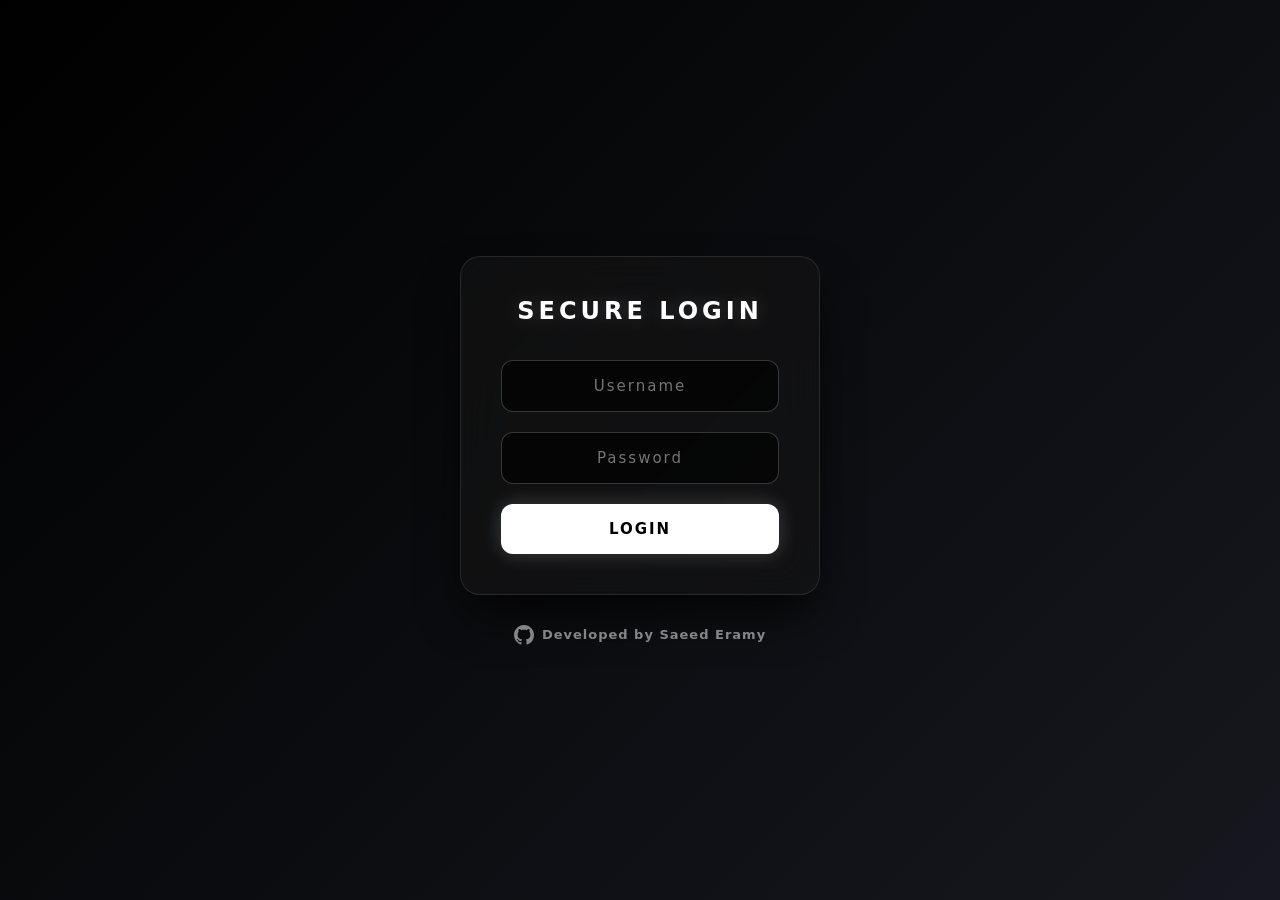
==== templates/index.html @ 8d0165b1 "Update index.html" ====
<!DOCTYPE html>
<html lang="fa" dir="rtl" data-theme="dark">
<head>
    <meta charset="UTF-8">
    <meta name="viewport" content="width=device-width, initial-scale=1.0, viewport-fit=cover">
    <meta name="theme-color" content="#17212b" media="(prefers-color-scheme: dark)">
    <meta name="theme-color" content="#ffffff" media="(prefers-color-scheme: light)">
    <meta name="apple-mobile-web-app-capable" content="yes">
    <meta name="apple-mobile-web-app-status-bar-style" content="black-translucent">
    <meta name="mobile-web-app-capable" content="yes">
    <link rel="manifest" href="/static/manifest.json">
    <link rel="apple-touch-icon" href="/static/icon-192.png">
    <title>Black Chat</title>
    <style>
        :root {
            /* Telegram-inspired dark + glassmorphism */
            --bg-base: #0e1621;
            --bg-panel: rgba(23, 33, 43, 0.72);
            --bg-panel-solid: #17212b;
            --bg-input: rgba(36, 47, 61, 0.65);
            --bg-hover: rgba(255, 255, 255, 0.04);
            --border: rgba(255, 255, 255, 0.08);
            --glass-shadow: 0 8px 32px 0 rgba(0, 0, 0, 0.45);

            --c-blue: #3390ec;
            --c-blue-hover: #4ea4f0;
            --c-blue-glow: rgba(51, 144, 236, 0.35);
            --c-red: #e53935;
            --c-red-glow: rgba(229, 57, 53, 0.4);
            --c-green: #4fae4e;
            --c-orange: #f59f00;
            --c-white: #ffffff;
            --c-text: #f5f5f5;
            --c-gray: #708499;
            --c-gray-strong: #aab8c5;

            --bubble-me: #3390ec;
            --bubble-me-text: #ffffff;
            --bubble-other: rgba(33, 47, 61, 0.92);
            --bubble-other-text: #ffffff;
        }

        [data-theme="light"] {
            --bg-base: #f4f4f5;
            --bg-panel: rgba(255, 255, 255, 0.85);
            --bg-panel-solid: #ffffff;
            --bg-input: rgba(0, 0, 0, 0.04);
            --bg-hover: rgba(0, 0, 0, 0.04);
            --border: rgba(0, 0, 0, 0.08);
            --glass-shadow: 0 8px 32px 0 rgba(0, 0, 0, 0.06);

            --c-white: #0f172a;
            --c-text: #0f172a;
            --c-gray: #707991;
            --c-gray-strong: #4a5567;

            --bubble-me: #effdde;
            --bubble-me-text: #0f172a;
            --bubble-other: #ffffff;
            --bubble-other-text: #0f172a;
        }

        * { box-sizing: border-box; margin: 0; padding: 0; font-family: system-ui, -apple-system, sans-serif; outline: none; -webkit-tap-highlight-color: transparent;}
        body { display: flex; height: 100dvh; background: var(--bg-base); color: var(--c-white); overflow: hidden; transition: background 0.3s ease, color 0.3s ease; }

        @keyframes scaleIn { from { transform: scale(0.9); opacity: 0; } to { transform: scale(1); opacity: 1; } }
        @keyframes fadeIn { from { opacity: 0; transform: translateY(10px); } to { opacity: 1; transform: translateY(0); } }

        .glass-box { background: var(--bg-panel); backdrop-filter: blur(16px); -webkit-backdrop-filter: blur(16px); border: 1px solid var(--border); box-shadow: var(--glass-shadow); }

        /* --- Luxury Login Screen --- */
        #login-wrapper { 
            position: fixed; top: 0; left: 0; width: 100%; height: 100%; 
            display: flex; justify-content: center; align-items: center; flex-direction: column; z-index: 9999;
            background: linear-gradient(-45deg, #000000, #111318, #1e2029, #000000);
            background-size: 400% 400%;
            animation: gradientBG 15s ease infinite;
            font-family: -apple-system, BlinkMacSystemFont, "Segoe UI", Roboto, Helvetica, Arial, sans-serif !important;
            direction: ltr !important;
        }
        @keyframes gradientBG { 0% {background-position: 0% 50%;} 50% {background-position: 100% 50%;} 100% {background-position: 0% 50%;} }
        
        .login-glass-box { 
            padding: 40px; width: 90%; max-width: 360px; text-align: center; 
            background: rgba(20, 20, 20, 0.6); backdrop-filter: blur(20px); -webkit-backdrop-filter: blur(20px);
            border: 1px solid rgba(255,255,255,0.1); box-shadow: 0 25px 50px -12px rgba(0, 0, 0, 0.9);
            border-radius: 20px; position: relative; overflow: hidden;
        }
        .login-glass-box h2 { color: #fff; font-weight: 800; font-size: 24px; letter-spacing: 4px; margin-bottom: 35px; text-shadow: 0 0 20px rgba(255,255,255,0.2); }
        .login-glass-box input { 
            width: 100%; padding: 16px; margin: 0 0 20px 0; 
            background: rgba(0,0,0,0.6); border: 1px solid rgba(255,255,255,0.2); 
            color: white; border-radius: 12px; font-size: 15px; text-align: center; letter-spacing: 2px; transition: 0.3s;
        }
        .login-glass-box input:focus { border-color: #fff; box-shadow: 0 0 20px rgba(255,255,255,0.2); background: rgba(0,0,0,0.8); }
        .login-glass-box button { 
            width: 100%; padding: 16px; background: #ffffff; color: #000000; 
            border: none; border-radius: 12px; cursor: pointer; font-weight: 800; font-size: 15px; letter-spacing: 2px;
            box-shadow: 0 0 20px rgba(255,255,255,0.2); transition: 0.3s; text-transform: uppercase;
        }
        .login-glass-box button:hover { transform: translateY(-2px); box-shadow: 0 0 30px rgba(255, 255, 255, 0.4); background: #e5e5e5; }
        
        .dev-link { 
            margin-top: 30px; color: rgba(255,255,255,0.5); font-size: 13px; font-weight: 600; 
            letter-spacing: 1px; text-decoration: none; display: flex; align-items: center; 
            gap: 8px; transition: 0.3s; z-index: 10;
        }
        .dev-link:hover { color: #fff; text-shadow: 0 0 10px rgba(255,255,255,0.5); transform: translateY(-1px);}

        /* --- App Layout --- */
        #app { display: none; width: 100%; height: 100%; }

        .sidebar { width: 340px; background: var(--bg-panel); border-left: 1px solid var(--border); display: flex; flex-direction: column; z-index: 100; transition: transform 0.3s; flex-shrink: 0; backdrop-filter: blur(10px); }
        .sidebar-header { display: flex; align-items: center; padding: 15px 12px; gap: 8px; height: 70px; border-bottom: 1px solid var(--border); flex-shrink: 0; justify-content: space-between;}
        
        .icon-btn { width: 40px; height: 40px; border-radius: 10px; background: transparent; border: 1px solid transparent; color: var(--c-gray); cursor: pointer; display: flex; justify-content: center; align-items: center; font-size: 18px; transition: 0.3s; flex-shrink: 0;}
        .icon-btn:hover { background: var(--bg-input); color: var(--c-white); border-color: var(--border); }
        
        .search-box { flex: 1; background: var(--bg-input); border-radius: 10px; display: flex; align-items: center; padding: 0 10px; height: 40px; border: 1px solid var(--border); transition: 0.3s; min-width: 80px;}
        .search-box:focus-within { border-color: var(--c-blue); box-shadow: 0 0 15px var(--c-blue-glow); }
        .search-box input { flex: 1; background: transparent; border: none; color: var(--c-white); font-size: 14px; padding: 0 5px; min-width: 0;}

        .new-chat-btn { background: var(--c-blue); color: white; border: none; border-radius: 10px; width: 40px; height: 40px; display: flex; justify-content: center; align-items: center; cursor: pointer; flex-shrink: 0; font-size: 22px; transition: 0.2s;}
        .new-chat-btn:hover { background: var(--c-blue-hover); transform: scale(1.05); box-shadow: 0 4px 15px var(--c-blue-glow);}

        .chat-list { flex: 1; overflow-y: auto; padding: 10px; }
        .chat-item { display: flex; align-items: center; padding: 12px 15px; cursor: pointer; gap: 15px; border-radius: 12px; margin-bottom: 5px; position: relative; border: 1px solid transparent; transition: 0.2s;}
        .chat-item:hover { background: var(--bg-input); border-color: var(--border); transform: translateX(-4px); }
        .chat-item.active { background: rgba(59, 130, 246, 0.1); border-color: var(--c-blue); border-right: 3px solid var(--c-blue); }
        
        .avatar { width: 50px; height: 50px; border-radius: 14px; background: var(--c-blue); color: #fff; display: flex; justify-content: center; align-items: center; font-size: 20px; flex-shrink: 0; overflow: hidden; border: 1px solid var(--border); box-shadow: 0 4px 10px rgba(0,0,0,0.2);}
        .avatar img { width: 100%; height: 100%; object-fit: cover;}
        .chat-info { flex: 1; min-width: 0; display: flex; flex-direction: column; justify-content: center;}
        .chat-name { font-weight: 600; font-size: 15px; white-space: nowrap; overflow: hidden; text-overflow: ellipsis; color: var(--c-white); }
        .chat-preview { font-size: 13px; color: var(--c-gray); margin-top: 4px; white-space: nowrap; overflow: hidden; text-overflow: ellipsis; }
        .unread-badge { background: var(--c-red); color: white; font-size: 12px; font-weight: bold; padding: 2px 8px; border-radius: 12px; display: none; margin-right: auto; box-shadow: 0 0 10px var(--c-red-glow);}

        /* --- Chat Area & Telegram Pattern --- */
        .chat-area { 
            flex: 1; display: flex; flex-direction: column; min-width: 0; min-height: 0; position: relative; 
            background-color: var(--bg-base);
            background-image: url("data:image/svg+xml,%3Csvg xmlns='http://www.w3.org/2000/svg' width='100' height='100' viewBox='0 0 100 100'%3E%3Cpath fill='%23ffffff' fill-opacity='0.05' d='M11 18c3.866 0 7-3.134 7-7s-3.134-7-7-7-7 3.134-7 7 3.134 7 7 7zm48 25c3.866 0 7-3.134 7-7s-3.134-7-7-7-7 3.134-7 7 3.134 7 7 7zm-43-7c1.657 0 3-1.343 3-3s-1.343-3-3-3-3 1.343-3 3 1.343 3 3 3zm63 31c1.657 0 3-1.343 3-3s-1.343-3-3-3-3 1.343-3 3 1.343 3 3 3zM34 90c1.657 0 3-1.343 3-3s-1.343-3-3-3-3 1.343-3 3 1.343 3 3 3zm56-76c1.657 0 3-1.343 3-3s-1.343-3-3-3-3 1.343-3 3 1.343 3 3 3zM12 86c2.21 0 4-1.79 4-4s-1.79-4-4-4-4 1.79-4 4 1.79 4 4 4zm28-65c2.21 0 4-1.79 4-4s-1.79-4-4-4-4 1.79-4 4 1.79 4 4 4zm23-11c2.76 0 5-2.24 5-5s-2.24-5-5-5-5 2.24-5 5 2.24 5 5 5zm-6 60c2.21 0 4-1.79 4-4s-1.79-4-4-4-4 1.79-4 4 1.79 4 4 4zm29 22c2.76 0 5-2.24 5-5s-2.24-5-5-5-5 2.24-5 5 2.24 5 5 5zM32 63c2.76 0 5-2.24 5-5s-2.24-5-5-5-5 2.24-5 5 2.24 5 5 5zm57-13c2.76 0 5-2.24 5-5s-2.24-5-5-5-5 2.24-5 5 2.24 5 5 5zm-9-21c1.105 0 2-.895 2-2s-.895-2-2-2-2 .895-2 2 .895 2 2 2zM60 91c1.105 0 2-.895 2-2s-.895-2-2-2-2 .895-2 2 .895 2 2 2zM35 41c1.105 0 2-.895 2-2s-.895-2-2-2-2 .895-2 2 .895 2 2 2zM12 60c1.105 0 2-.895 2-2s-.895-2-2-2-2 .895-2 2 .895 2 2 2z'/%3E%3C/svg%3E");
            background-size: 300px;
        }
        [data-theme="light"] .chat-area { background-image: url("data:image/svg+xml,%3Csvg xmlns='http://www.w3.org/2000/svg' width='100' height='100' viewBox='0 0 100 100'%3E%3Cpath fill='%23000000' fill-opacity='0.04' d='M11 18c3.866 0 7-3.134 7-7s-3.134-7-7-7-7 3.134-7 7 3.134 7 7 7zm48 25c3.866 0 7-3.134 7-7s-3.134-7-7-7-7 3.134-7 7 3.134 7 7 7z'/%3E%3C/svg%3E"); }
        
        .chat-header { height: 70px; display: flex; align-items: center; padding: 0 20px; gap: 15px; border-bottom: 1px solid var(--border); z-index: 10; flex-shrink: 0; cursor: pointer; transition: 0.3s; background: rgba(30, 32, 41, 0.85); backdrop-filter: blur(15px);}
        [data-theme="light"] .chat-header { background: rgba(255,255,255,0.9); }
        .back-btn { display: none; font-weight: bold;}
        [dir="rtl"] .back-btn { transform: scaleX(-1); }

        .messages { flex: 1; padding: 20px 5%; overflow-y: auto; display: flex; flex-direction: column; gap: 12px; scroll-behavior: smooth; min-height: 0;}
        
        .date-header { text-align: center; margin: 15px 0; animation: fadeIn 0.4s ease;}
        .date-header span { background: rgba(0,0,0,0.4); padding: 6px 16px; border-radius: 20px; font-size: 12px; font-weight: 600; color: #fff; backdrop-filter: blur(10px); border: 1px solid rgba(255,255,255,0.1);}

        .msg-row { display: flex; width: 100%; position: relative; align-items: flex-end; animation: fadeIn 0.3s ease;}
        .msg-row.out { justify-content: flex-start; } 
        .msg-row.in { justify-content: flex-end; }
        
        .bubble { max-width: 80%; padding: 10px 14px; border-radius: 18px; font-size: 15px; line-height: 1.5; position: relative; word-break: break-word; display: flex; flex-direction: column; box-shadow: 0 4px 15px rgba(0,0,0,0.1); border: 1px solid var(--border); cursor: pointer; user-select: none; transition: transform 0.2s ease;}
        .bubble:active { transform: scale(0.98); }
        .msg-row.out .bubble { background: var(--bubble-me); color: #fff; border-bottom-right-radius: 4px; border-color: var(--c-blue); }
        .msg-row.in .bubble { background: var(--bubble-other); color: var(--c-white); border-bottom-left-radius: 4px; backdrop-filter: blur(10px);}
        .bubble.selected-msg { border: 2px solid var(--c-orange); background: rgba(250,140,22,0.2) !important; }
        .bubble.video-msg-bubble { background: transparent !important; border: none !important; box-shadow: none !important; padding: 0 !important; }
        
        .highlight-msg { animation: highlight-blink 2s ease; }
        @keyframes highlight-blink { 0%, 100% { transform: scale(1); box-shadow: none; } 50% { transform: scale(1.02); box-shadow: 0 0 30px var(--c-orange); } }

        .sender-name { font-size: 12px; color: var(--c-orange); font-weight: bold; margin-bottom: 4px; display: block; }
        .msg-row.out .sender-name { display: none; }
        
        .msg-time { font-size: 11px; opacity: 0.7; margin-top: 6px; text-align: right; font-weight: 500;}
        [dir="rtl"] .msg-time { text-align: left; }
        .edited-tag { font-size: 11px; opacity: 0.6; margin-right: 6px; font-style: italic;}

        .reply-preview { background: rgba(0,0,0,0.2); border-right: 3px solid var(--c-white); padding: 8px 12px; border-radius: 10px; margin-bottom: 8px; font-size: 13px; cursor: pointer; transition: 0.2s;}
        .reply-preview:hover { background: rgba(0,0,0,0.3); }
        [dir="rtl"] .reply-preview { border-left: none; }

        .reactions-bar { display: flex; gap: 6px; margin-top: 6px; flex-wrap: wrap;}
        .react-badge { background: rgba(255,255,255,0.1); border-radius: 14px; padding: 4px 10px; font-size: 13px; cursor: pointer; border: 1px solid var(--border); transition: 0.2s;}
        .react-badge:hover { transform: scale(1.1); }
        .react-badge.mine { background: rgba(59,130,246,0.3); border-color: var(--c-blue); }

        .bubble img { max-width: 100%; border-radius: 14px; margin-top: 5px; border: 1px solid rgba(255,255,255,0.1); }
        .file-link { display: flex; align-items: center; gap: 12px; background: rgba(0,0,0,0.2); padding: 12px; border-radius: 14px; color: var(--c-white); text-decoration: none; margin-top:5px; border: 1px solid var(--border); transition: 0.3s;}
        .file-link:hover { background: var(--bg-input); transform: translateY(-2px);}
        .file-icon { width: 46px; height: 46px; border-radius: 12px; background: var(--c-blue); display: flex; justify-content: center; align-items: center; color: white; flex-shrink: 0;}

        /* Video Previews & Circular Video Message */
        .video-msg { width: 240px; height: 240px; border-radius: 50%; object-fit: cover; border: 3px solid var(--c-blue); box-shadow: 0 4px 15px rgba(0,0,0,0.3); cursor: pointer; -webkit-mask-image: -webkit-radial-gradient(circle, white 100%, black 100%);}
        .video-msg::-webkit-media-controls { display:none !important; }
        
        #videoPreview { display: none; position: absolute; bottom: 90px; right: 20px; width: 200px; height: 200px; border-radius: 50%; object-fit: cover; border: 4px solid var(--c-red); box-shadow: 0 10px 30px rgba(0,0,0,0.8); z-index: 100; transform: scaleX(-1); background: #000; animation: scaleIn 0.3s ease;}
        [dir="rtl"] #videoPreview { right: auto; left: 20px; }

        /* ===== Phase 4 extras: collage / date dividers / better bubbles ===== */
        /* Date divider in messages */
        .date-divider {
            display: flex;
            justify-content: center;
            margin: 18px 0 10px 0;
            position: sticky;
            top: 8px;
            z-index: 4;
            pointer-events: none;
        }
        .date-divider span {
            background: rgba(0,0,0,0.55);
            color: white;
            font-size: 12px;
            font-weight: 600;
            padding: 5px 14px;
            border-radius: 14px;
            backdrop-filter: blur(8px);
            box-shadow: 0 2px 8px rgba(0,0,0,0.2);
        }
        [data-theme="light"] .date-divider span { background: rgba(0,0,0,0.4); }

        /* Image album / collage layouts */
        .album {
            display: grid;
            gap: 3px;
            border-radius: 14px;
            overflow: hidden;
            margin-top: 5px;
            max-width: 320px;
        }
        .album.album-2 { grid-template-columns: 1fr 1fr; }
        .album.album-3 { grid-template-columns: 1fr 1fr; grid-template-rows: 1fr 1fr; }
        .album.album-3 .album-item:first-child { grid-row: span 2; }
        .album.album-4 { grid-template-columns: 1fr 1fr; grid-template-rows: 1fr 1fr; }
        .album.album-many { grid-template-columns: 1fr 1fr 1fr; }
        .album-item {
            width: 100%;
            aspect-ratio: 1 / 1;
            object-fit: cover;
            cursor: pointer;
            transition: transform 0.15s, opacity 0.15s;
            background: rgba(0,0,0,0.2);
            position: relative;
        }
        .album-item:hover { opacity: 0.92; }
        .album-item.with-overlay {
            position: relative;
        }
        .album-overlay-count {
            position: absolute;
            inset: 0;
            background: rgba(0,0,0,0.55);
            color: white;
            display: flex;
            align-items: center;
            justify-content: center;
            font-size: 28px;
            font-weight: 700;
            cursor: pointer;
        }

        /* Telegram-style bubble tails */
        .msg-row.out .bubble.has-tail::after {
            content: '';
            position: absolute;
            bottom: 0;
            right: -6px;
            width: 12px;
            height: 14px;
            background: var(--bubble-me);
            clip-path: polygon(0 0, 100% 100%, 0 100%);
        }
        .msg-row.in .bubble.has-tail::after {
            content: '';
            position: absolute;
            bottom: 0;
            left: -6px;
            width: 12px;
            height: 14px;
            background: var(--bubble-other);
            clip-path: polygon(100% 0, 100% 100%, 0 100%);
        }
        /* Hide tail when not first bubble in a stack */
        .msg-row.same-sender + .msg-row .bubble { border-bottom-right-radius: 18px; border-bottom-left-radius: 18px; margin-top: 2px !important; }
        .msg-row.same-sender + .msg-row.out .bubble { border-bottom-right-radius: 18px; }
        .msg-row.same-sender + .msg-row.in .bubble { border-bottom-left-radius: 18px; }

        /* Pinned bar tap state */
        #pinnedBar:active { background: var(--bg-input); }

        /* Lightbox for image preview when tapping album */
        #lightbox {
            position: fixed;
            inset: 0;
            background: rgba(0,0,0,0.95);
            z-index: 9998;
            display: none;
            justify-content: center;
            align-items: center;
            cursor: pointer;
        }
        #lightbox img, #lightbox video {
            max-width: 95vw;
            max-height: 95vh;
            object-fit: contain;
            border-radius: 8px;
        }
        #lightbox-close {
            position: fixed;
            top: 20px;
            right: 20px;
            background: rgba(0,0,0,0.5);
            color: white;
            border: none;
            border-radius: 50%;
            width: 44px;
            height: 44px;
            font-size: 22px;
            cursor: pointer;
            z-index: 9999;
        }

        /* --- Context Menu --- */
        .context-menu { 
            position: fixed; background: var(--bg-panel); backdrop-filter: blur(20px); -webkit-backdrop-filter: blur(20px);
            border: 1px solid var(--border); border-radius: 16px; width: 220px; 
            display: none; flex-direction: column; justify-content: flex-start; 
            z-index: 5000; box-shadow: var(--glass-shadow); padding: 8px; gap: 4px;
            animation: scaleIn 0.2s cubic-bezier(0.175, 0.885, 0.32, 1.275);
            height: auto; font-family: -apple-system, BlinkMacSystemFont, sans-serif; direction: ltr;
        }
        [data-theme="light"] .context-menu { background: rgba(255,255,255,0.98); }
        .context-menu button { 
            background: transparent; border: none; color: var(--c-white); 
            padding: 10px 14px; text-align: left; border-radius: 10px; 
            cursor: pointer; font-size: 14px; font-weight: 500; transition: all 0.2s ease; 
            display: flex; align-items: center; gap: 12px; width: 100%; flex: none;
        }
        .context-menu button svg { width: 18px; height: 18px; fill: currentColor; flex-shrink: 0; opacity: 0.8;}
        .context-menu button:hover { background: var(--border); color: var(--c-blue); padding-left: 20px; }
        .context-menu button.danger { color: var(--c-red); }
        .context-menu button.danger:hover { color: var(--c-red); background: rgba(239, 68, 68, 0.15); border-left: 3px solid var(--c-red); padding-left: 20px;}
        
        .emoji-bar { display: flex; justify-content: space-around; padding: 10px 5px; border-bottom: 1px solid var(--border); margin-bottom: 6px;}
        .emoji-bar span { font-size: 24px; cursor: pointer; transition: transform 0.2s cubic-bezier(0.175, 0.885, 0.32, 1.275); }
        .emoji-bar span:hover { transform: scale(1.4); }

        #multiSelectBar { display: none; position: absolute; bottom: 0; left: 0; width: 100%; background: var(--bg-panel); backdrop-filter: blur(10px); z-index: 50; padding: 15px 25px; padding-bottom: max(15px, env(safe-area-inset-bottom)); border-top: 1px solid var(--border); align-items: center; justify-content: space-between; animation: fadeIn 0.3s ease; font-family: sans-serif; direction: ltr;}
        #multiSelectBar button { background: transparent; color: var(--c-white); border: 1px solid var(--border); padding: 10px 18px; border-radius: 10px; cursor: pointer; transition: all 0.3s ease; font-weight: 600;}
        #multiSelectBar button:hover { background: var(--bg-input); transform: translateY(-2px);}

        /* --- Input Area --- */
        .input-wrapper-container { background: var(--bg-panel); backdrop-filter: blur(16px); padding: 12px 20px; padding-bottom: max(12px, env(safe-area-inset-bottom)); display: flex; flex-direction: column; border-top: 1px solid var(--border); z-index: 10; flex-shrink: 0; width: 100%;}
        
        #replyBar { display: none; background: var(--bg-input); border-left: 3px solid var(--c-blue); border-radius: 10px; padding: 10px 15px; margin-bottom: 12px; position: relative; animation: scaleIn 0.2s ease;}
        [dir="rtl"] #replyBar { border-left: none; border-right: 3px solid var(--c-blue); }
        
        .input-area-row { display: flex; align-items: flex-end; gap: 10px; width: 100%; flex-wrap: nowrap; }
        .input-box { flex: 1; background: var(--bg-input); border-radius: 20px; border: 1px solid var(--border); display: flex; align-items: center; padding: 0 8px; min-height: 50px; min-width: 0; transition: all 0.3s ease;}
        .input-box:focus-within { border-color: var(--c-blue); box-shadow: 0 0 15px var(--c-blue-glow); }
        .input-box input { flex: 1; background: transparent; border: none; color: var(--c-white); font-size: 15px; padding: 12px; min-width: 0;}
        
        .action-btn { width: 46px; height: 46px; border-radius: 12px; background: transparent; border: 1px solid transparent; color: var(--c-gray); font-size: 20px; display: flex; justify-content: center; align-items: center; cursor: pointer; transition: all 0.3s ease; flex-shrink: 0;}
        .action-btn:hover { color: var(--c-white); background: var(--bg-input); border-color: var(--border); transform: translateY(-2px);}
        .action-btn.send { background: var(--c-blue); color: white; box-shadow: 0 4px 15px var(--c-blue-glow);}
        .action-btn.send:hover { background: var(--c-blue-hover); transform: translateY(-2px) scale(1.05); }
        .action-btn.rec { background: var(--c-red); color: white; animation: pulse 1s infinite; box-shadow: 0 0 15px var(--c-red-glow);}
        
        .rec-controls { display: none; align-items: center; flex: 1; justify-content: space-between; padding: 0 15px;}
        .rec-timer { color: var(--c-red); font-weight: bold; font-family: monospace; font-size: 16px; text-shadow: 0 0 10px var(--c-red-glow);}

        /* Call Modal Fixes */
        #callModal { position: fixed; top:0; left:0; width:100%; height:100%; background: rgba(0,0,0,0.85); z-index: 9999; display: none; justify-content: center; align-items: center; backdrop-filter: blur(15px); }
        #callAvatar { width: 100px; height: 100px; border-radius: 50%; background: var(--c-blue); display: flex; justify-content: center; align-items: center; font-size: 40px; color: white; animation: pulseCall 1.5s infinite; box-shadow: 0 0 20px var(--c-blue-glow); }
        .call-btns { display: flex; gap: 25px; width: 100%; justify-content: center; margin-top: 10px; }
        .call-btn { width: 65px; height: 65px; border-radius: 50%; border: none; font-size: 28px; cursor: pointer; display: flex; justify-content: center; align-items: center; color: white; transition: all 0.3s cubic-bezier(0.175, 0.885, 0.32, 1.275); }
        .call-btn:hover { transform: scale(1.15); }
        .btn-ans { background: #10b981; box-shadow: 0 0 25px rgba(16, 185, 129, 0.5);}
        .btn-rej { background: var(--c-red); box-shadow: 0 0 25px var(--c-red-glow);}

        @keyframes pulse { 0% { transform: scale(1); } 50% { transform: scale(1.05); } 100% { transform: scale(1); } }
        @keyframes pulseCall { 0% { box-shadow: 0 0 0 0 rgba(59,130,246,0.7); } 70% { box-shadow: 0 0 0 20px rgba(59,130,246,0); } 100% { box-shadow: 0 0 0 0 rgba(59,130,246,0); } }

        /* Modals & Profile */
        .modal-overlay { position: fixed; top:0; left:0; width:100%; height:100%; background: rgba(0,0,0,0.8); z-index: 2000; display: none; justify-content: center; align-items: center; backdrop-filter: blur(10px); -webkit-backdrop-filter: blur(10px); overflow-y: auto;}
        .modal-box { padding: 30px; border-radius: 20px; width: 90%; max-width: 420px; display: flex; flex-direction: column; gap: 18px; animation: scaleIn 0.3s cubic-bezier(0.175, 0.885, 0.32, 1.275); max-height: 90vh; overflow-y: auto; -webkit-overflow-scrolling: touch;}
        .modal-box input, .modal-box select { width: 100%; padding: 16px; background: var(--bg-input); border: 1px solid var(--border); color: var(--c-white); border-radius: 12px; font-size: 15px; transition: 0.3s;}
        .modal-box input:focus { border-color: var(--c-blue); }
        
        .profile-tabs { display: flex; border-bottom: 1px solid var(--border); margin-bottom: 10px; }
        .tab-btn { flex: 1; background: none; border: none; color: var(--c-gray); padding: 12px; cursor: pointer; font-weight: bold; border-bottom: 3px solid transparent; transition: 0.3s;}
        .tab-btn:hover { color: var(--c-white); background: rgba(255,255,255,0.05);}
        .tab-btn.active { color: var(--c-blue); border-bottom-color: var(--c-blue); }
        .tab-content { max-height: 350px; overflow-y: auto; display: none; gap: 12px; flex-wrap: wrap; align-content: flex-start;}
        .tab-content.active { display: flex; animation: fadeIn 0.3s ease;}
        
        .contact-list-box { max-height: 220px; overflow-y: auto; background: var(--bg-input); border-radius: 12px; border: 1px solid var(--border); padding: 10px;}
        .contact-check { display: flex; align-items: center; gap: 15px; padding: 12px; border-radius: 10px; cursor: pointer; color: var(--c-white); transition: all 0.2s ease;}
        .contact-check:hover { background: rgba(255,255,255,0.1); transform: translateX(-4px);}
        [dir="ltr"] .contact-check:hover { transform: translateX(4px); }
        .contact-check input { width: 20px; height: 20px; cursor: pointer; accent-color: var(--c-blue);}

        .modal-actions { display: flex; gap: 12px; margin-top: 15px; }
        .modal-actions button { flex: 1; padding: 16px; border-radius: 12px; border: none; font-weight: bold; cursor: pointer; transition: all 0.3s ease;}
        .btn-cancel { background: var(--bg-input); color: var(--c-white); border: 1px solid var(--border);}
        .btn-cancel:hover { background: rgba(255,255,255,0.1); }
        .btn-confirm { background: var(--c-blue); color: #fff; box-shadow: 0 4px 15px var(--c-blue-glow);}
        .btn-confirm:hover { background: var(--c-blue-hover); transform: translateY(-2px);}

        /* ============== PHASE 2: textarea + iOS fixes + reply bar polish ============== */
        textarea#msgInput {
            flex: 1;
            background: transparent;
            border: none;
            color: var(--c-text);
            font-size: 16px; /* min 16px on iOS prevents zoom on focus */
            padding: 12px 8px;
            min-width: 0;
            resize: none;
            overflow-y: auto;
            max-height: 140px;     /* ~6 lines before scroll */
            line-height: 1.4;
            font-family: inherit;
            outline: none;
        }
        textarea#msgInput::-webkit-scrollbar { width: 4px; }
        textarea#msgInput::-webkit-scrollbar-thumb { background: var(--border); border-radius: 4px; }

        .input-box { align-items: flex-end; }      /* keep send button bottom-aligned when textarea grows */
        .input-area-row { align-items: flex-end; }

        /* CRITICAL FIX for the chat-shift bug:
           When the textarea grows, .messages shrinks but its scroll content (anchored bottom)
           used to jump. The fix is overflow-anchor + a wrapper that always pins to bottom. */
        .messages { overflow-anchor: none; }   /* Disable browser's anchor algorithm */
        .messages > .msg-row:last-child { overflow-anchor: auto; }  /* Pin only to last message */

        .reply-close-btn {
            position: absolute; top: 6px; right: 6px;
            background: transparent; border: none; color: var(--c-gray);
            width: 28px; height: 28px; border-radius: 50%;
            display: flex; align-items: center; justify-content: center;
            cursor: pointer; transition: 0.2s;
        }
        .reply-close-btn:hover { background: var(--bg-input); color: var(--c-white); }
        [dir="rtl"] .reply-close-btn { right: auto; left: 6px; }

        .rec-controls {
            flex: 1; background: var(--bg-input); border-radius: 24px;
            border: 1px solid var(--border); align-items: center;
            justify-content: space-between; padding: 0 8px; min-height: 50px;
        }
        .rec-timer { color: var(--c-red); font-weight: bold; font-family: monospace; font-size: 16px; }

        /* ============== Telegram-style avatar gradients (auto by initial) ============== */
        .avatar-color-1 { background: linear-gradient(135deg, #ff885e, #ff516a); }
        .avatar-color-2 { background: linear-gradient(135deg, #ffcd6a, #ffa85c); }
        .avatar-color-3 { background: linear-gradient(135deg, #82b1ff, #665fff); }
        .avatar-color-4 { background: linear-gradient(135deg, #a0de7e, #54cb68); }
        .avatar-color-5 { background: linear-gradient(135deg, #53edd6, #28c9b7); }
        .avatar-color-6 { background: linear-gradient(135deg, #72d5fd, #2a9ef1); }
        .avatar-color-7 { background: linear-gradient(135deg, #e0a2f3, #d669ed); }

        /* ============== Bubble polish (Telegram-like) ============== */
        .bubble { box-shadow: 0 1px 2px rgba(0,0,0,0.15); }
        .msg-row.in .bubble { color: var(--bubble-other-text); }
        .msg-row.out .bubble { color: var(--bubble-me-text); border-color: transparent; }
        [data-theme="light"] .msg-row.in .bubble { box-shadow: 0 1px 2px rgba(0,0,0,0.05); border-color: rgba(0,0,0,0.04); }
        [data-theme="light"] .msg-row.out .bubble { background: var(--bubble-me); color: #0f172a; }

        /* ============== Sidebar mobile slide ============== */
        .sidebar { transform: translateX(0); will-change: transform; }

        /* ============== Online green dot on avatar ============== */
        .avatar-wrap { position: relative; display: inline-block; flex-shrink: 0; }
        .online-dot {
            position: absolute; bottom: 2px; right: 2px;
            width: 12px; height: 12px; background: var(--c-green);
            border: 2px solid var(--bg-panel-solid); border-radius: 50%;
            box-shadow: 0 0 6px rgba(79,174,78,0.6);
        }

        /* ============== iOS safe-area + dvh fix ============== */
        body { height: 100dvh; min-height: -webkit-fill-available; }

        /* ============== Mobile responsive (rewritten) ============== */
        @media (max-width: 768px) {
            .sidebar { position: absolute; top: 0; right: 0; width: 100%; height: 100%; z-index: 50; transform: translateX(0); }
            .sidebar.hidden { transform: translateX(100%); }
            [dir="ltr"] .sidebar { right: auto; left: 0; }
            [dir="ltr"] .sidebar.hidden { transform: translateX(-100%); }

            .back-btn { display: flex !important; }
            .messages { padding: 12px 10px; gap: 8px; }
            .bubble { max-width: 85%; font-size: 15px; }
            #videoPreview { width: 140px; height: 140px; bottom: 80px; right: 10px; }
            [dir="rtl"] #videoPreview { left: 10px; right: auto; }

            /* Telegram-style compact context menu on mobile:
               narrow popup, NOT full width, with smaller padding */
            .context-menu {
                position: fixed !important;
                bottom: auto !important;
                top: auto !important;
                left: auto !important;
                right: auto !important;
                width: 230px !important;
                max-width: 78vw;
                padding: 6px !important;
                gap: 2px !important;
                font-size: 14px;
            }
            .context-menu button {
                padding: 9px 12px !important;
                font-size: 14px !important;
                gap: 10px !important;
            }
            .context-menu button svg {
                width: 16px !important;
                height: 16px !important;
            }
            .context-menu .emoji-bar {
                gap: 4px !important;
                padding: 4px 6px !important;
                margin-bottom: 4px !important;
            }
            .context-menu .emoji-bar span {
                font-size: 22px !important;
                padding: 4px !important;
            }

            .chat-header { padding: 0 12px; gap: 10px; height: 60px; }
            .sidebar-header { padding: 10px 8px; gap: 6px; height: 60px; }
            .icon-btn { width: 38px; height: 38px; }
            .new-chat-btn { width: 38px; height: 38px; }

            .input-wrapper-container { padding: 8px 10px; padding-bottom: max(8px, env(safe-area-inset-bottom)); }
            .input-area-row { gap: 6px; }
            .action-btn { width: 42px; height: 42px; }

            /* Modal bottom-sheet on mobile with proper scroll - FIX: keep buttons visible */
            .modal-box {
                max-width: 100% !important;
                width: 100% !important;
                max-height: 92dvh !important;          /* Dynamic viewport height for mobile browsers */
                border-radius: 18px 18px 0 0 !important;
                margin: 0;
                padding: 22px 18px 28px 18px !important;  /* extra bottom padding so last button isn't cut off */
                padding-bottom: calc(28px + env(safe-area-inset-bottom)) !important;
                overflow-y: auto !important;
                -webkit-overflow-scrolling: touch;
                overscroll-behavior: contain;
            }
            .modal-overlay { align-items: flex-end !important; padding: 0 !important; }
            /* Ensure last action button stays in view */
            .modal-actions { position: sticky; bottom: 0; background: inherit; padding-top: 10px; margin-top: auto; }
        }

        @media (max-width: 380px) {
            .action-btn { width: 38px; height: 38px; }
            .input-area-row { gap: 4px; }
            textarea#msgInput { font-size: 16px; padding: 10px 6px; }
        }

        /* ============== Scrollbar styling ============== */
        ::-webkit-scrollbar { width: 6px; height: 6px; }
        ::-webkit-scrollbar-track { background: transparent; }
        ::-webkit-scrollbar-thumb { background: rgba(255,255,255,0.1); border-radius: 8px; }
        ::-webkit-scrollbar-thumb:hover { background: rgba(255,255,255,0.2); }

        /* ============== Typing indicator ============== */
        .typing-bar {
            font-size: 13px; color: var(--c-blue); font-style: italic;
            padding: 4px 12px; min-height: 18px; transition: opacity 0.2s;
        }
        .typing-dots-container {
            display: inline-flex; gap: 3px; align-items: center; margin-left: 4px;
        }
        .typing-dots-container .dot {
            width: 5px; height: 5px; border-radius: 50%; background: currentColor;
            animation: typingBounce 1.2s infinite;
        }
        .typing-dots-container .dot:nth-child(2) { animation-delay: 0.2s; }
        .typing-dots-container .dot:nth-child(3) { animation-delay: 0.4s; }
        @keyframes typingBounce {
            0%, 60%, 100% { transform: translateY(0); opacity: 0.4; }
            30% { transform: translateY(-3px); opacity: 1; }
        }

        /* ============== Read receipts (ticks) ============== */
        .msg-ticks {
            display: inline-flex; align-items: center; vertical-align: middle;
            margin-left: 4px; opacity: 0.85;
        }
        .msg-ticks svg { width: 14px; height: 14px; fill: currentColor; }
        .msg-row.out .msg-ticks { color: rgba(255,255,255,0.7); }
        .msg-row.out .msg-ticks.read { color: #4fc3f7; }
        .msg-row.in .msg-ticks { display: none; } /* never show on incoming */

        .msg-meta {
            display: inline-flex; align-items: center;
            font-size: 10px; opacity: 0.7;
            margin-left: 6px; white-space: nowrap;
        }
    </style>
</head>
<body>

    <svg style="display:none;">
        <symbol id="icon-search" viewBox="0 0 24 24"><path d="M15.5 14h-.79l-.28-.27C15.41 12.59 16 11.11 16 9.5 16 5.91 13.09 3 9.5 3S3 5.91 3 9.5 5.91 16 9.5 16c1.61 0 3.09-.59 4.23-1.57l.27.28v.79l5 4.99L20.49 19l-4.99-5zm-6 0C7.01 14 5 11.99 5 9.5S7.01 5 9.5 5 14 7.01 14 9.5 11.99 14 9.5 14z"/></symbol>
        <symbol id="icon-back" viewBox="0 0 24 24"><path d="M20 11H7.83l5.59-5.59L12 4l-8 8 8 8 1.41-1.41L7.83 13H20v-2z"/></symbol>
        <symbol id="icon-attach" viewBox="0 0 24 24"><path d="M16.5 6v11.5c0 2.21-1.79 4-4 4s-4-1.79-4-4V5c0-1.38 1.12-2.5 2.5-2.5s2.5 1.12 2.5 2.5v10.5c0 .55-.45 1-1 1s-1-.45-1-1V6H10v9.5c0 1.38 1.12 2.5 2.5 2.5s2.5-1.12 2.5-2.5V5c0-2.21-1.79-4-4-4S7 2.79 7 5v12.5c0 3.04 2.46 5.5 5.5 5.5s5.5-2.46 5.5-5.5V6h-1.5z"/></symbol>
        <symbol id="icon-mic" viewBox="0 0 24 24"><path d="M12 14c1.66 0 3-1.34 3-3V5c0-1.66-1.34-3-3-3S9 3.34 9 5v6c0 1.66 1.34 3 3 3z"/><path d="M17 11c0 2.76-2.24 5-5 5s-5-2.24-5-5H5c0 3.53 2.61 6.43 6 6.92V21h2v-3.08c3.39-.49 6-3.39 6-6.92h-2z"/></symbol>
        <symbol id="icon-cam" viewBox="0 0 24 24"><path d="M17 10.5V7c0-.55-.45-1-1-1H4c-.55 0-1 .45-1 1v10c0 .55.45 1 1 1h12c.55 0 1-.45 1-1v-3.5l4 4v-11l-4 4z"/></symbol>
        <symbol id="icon-send" viewBox="0 0 24 24"><path d="M2.01 21L23 12 2.01 3 2 10l15 2-15 2z"/></symbol>
        <symbol id="icon-doc" viewBox="0 0 24 24"><path d="M14 2H6c-1.1 0-1.99.9-1.99 2L4 20c0 1.1.89 2 1.99 2H18c1.1 0 2-.9 2-2V8l-6-6zm2 16H8v-2h8v2zm0-4H8v-2h8v2zm-3-5V3.5L18.5 9H13z"/></symbol>
        <symbol id="icon-call" viewBox="0 0 24 24"><path d="M20.01 15.38c-1.23 0-2.42-.2-3.53-.56a.977.977 0 0 0-1.01.24l-1.57 1.97c-2.83-1.35-5.48-3.9-6.89-6.83l1.95-1.66c.27-.28.35-.67.24-1.02-.37-1.11-.56-2.3-.56-3.53 0-.54-.45-.99-.99-.99H4.19C3.65 3 3 3.24 3 3.99 3 13.28 10.73 21 20.01 21c.71 0 .99-.63.99-1.18v-3.45c0-.54-.45-.99-.99-.99z"/></symbol>
        <symbol id="icon-pause" viewBox="0 0 24 24"><path d="M6 19h4V5H6v14zm8-14v14h4V5h-4z"/></symbol>
        <symbol id="icon-reply" viewBox="0 0 24 24"><path d="M10 9V5l-7 7 7 7v-4.1c5 0 8.5 1.6 11 5.1-1-5-4-10-11-11z"/></symbol>
        <symbol id="icon-copy" viewBox="0 0 24 24"><path d="M16 1H4c-1.1 0-2 .9-2 2v14h2V3h12V1zm3 4H8c-1.1 0-2 .9-2 2v14c0 1.1.9 2 2 2h11c1.1 0 2-.9 2-2V7c0-1.1-.9-2-2-2zm0 16H8V7h11v14z"/></symbol>
        <symbol id="icon-check" viewBox="0 0 24 24"><path d="M9 16.17L4.83 12l-1.42 1.41L9 19 21 7l-1.41-1.41z"/></symbol>
        <symbol id="icon-trash" viewBox="0 0 24 24"><path d="M6 19c0 1.1.9 2 2 2h8c1.1 0 2-.9 2-2V7H6v12zM19 4h-3.5l-1-1h-5l-1 1H5v2h14V4z"/></symbol>
        <symbol id="icon-edit" viewBox="0 0 24 24"><path d="M3 17.25V21h3.75L17.81 9.94l-3.75-3.75L3 17.25zM20.71 7.04c.39-.39.39-1.02 0-1.41l-2.34-2.34c-.39-.39-1.02-.39-1.41 0l-1.83 1.83 3.75 3.75 1.83-1.83z"/></symbol>
        <symbol id="icon-menu" viewBox="0 0 24 24"><path d="M3 18h18v-2H3v2zm0-5h18v-2H3v2zm0-7v2h18V6H3z"/></symbol>
        <symbol id="icon-settings" viewBox="0 0 24 24"><path d="M19.43 12.98c.04-.32.07-.64.07-.98 0-.34-.03-.66-.07-.98l2.11-1.65c.19-.15.24-.42.12-.64l-2-3.46c-.12-.22-.39-.3-.61-.22l-2.49 1c-.52-.4-1.08-.73-1.69-.98l-.38-2.65C14.46 2.18 14.25 2 14 2h-4c-.25 0-.46.18-.49.42l-.38 2.65c-.61.25-1.17.59-1.69.98l-2.49-1c-.23-.09-.49 0-.61.22l-2 3.46c-.13.22-.07.49.12.64l2.11 1.65c-.04.32-.07.65-.07.98 0 .33.03.66.07.98l-2.11 1.65c-.19.15-.24.42-.12.64l2 3.46c.12.22.39.3.61.22l2.49-1c.52.4 1.08.73 1.69.98l.38 2.65c.03.24.24.42.49.42h4c.25 0 .46-.18.49-.42l.38-2.65c.61-.25 1.17-.59 1.69-.98l2.49 1c.23.09.49 0 .61-.22l2-3.46c.12-.22.07-.49-.12-.64l-2.11-1.65zM12 15.5c-1.93 0-3.5-1.57-3.5-3.5s1.57-3.5 3.5-3.5 3.5 1.57 3.5 3.5-1.57 3.5-3.5 3.5z"/></symbol>
        <symbol id="icon-moon" viewBox="0 0 24 24"><path d="M12.3 4.9c.4-.2.4-.8 0-1-1-.4-2.1-.6-3.3-.6-5 0-9 4-9 9s4 9 9 9c4.5 0 8.2-3.3 8.9-7.6.1-.5-.5-.8-.9-.5-1 .7-2.2 1.1-3.5 1.1-3.3 0-6-2.7-6-6 0-1.7.7-3.2 1.8-4.4z"/></symbol>
        <symbol id="icon-sun" viewBox="0 0 24 24"><path d="M12 7c-2.76 0-5 2.24-5 5s2.24 5 5 5 5-2.24 5-5-2.24-5-5-5zM2 13h2c.55 0 1-.45 1-1s-.45-1-1-1H2c-.55 0-1 .45-1 1s.45 1 1 1zm18 0h2c.55 0 1-.45 1-1s-.45-1-1-1h-2c-.55 0-1 .45-1 1s.45 1 1 1zM11 2v2c0 .55.45 1 1 1s1-.45 1-1V2c0-.55-.45-1-1-1s-1 .45-1 1zm0 18v2c0 .55.45 1 1 1s1-.45 1-1v-2c0-.55-.45-1-1-1s-1 .45-1 1zM5.99 4.58c-.39-.39-1.03-.39-1.41 0-.39.39-.39 1.03 0 1.41l1.06 1.06c.39.39 1.03.39 1.41 0s.39-1.03 0-1.41L5.99 4.58zm12.37 12.37c-.39-.39-1.03-.39-1.41 0-.39.39-.39 1.03 0 1.41l1.06 1.06c.39.39 1.03.39 1.41 0 .39-.39.39-1.03 0-1.41l-1.06-1.06zm1.06-10.96c.39-.39.39-1.03 0-1.41-.39-.39-1.03-.39-1.41 0l-1.06 1.06c-.39.39-.39 1.03 0 1.41s1.03.39 1.41 0l1.06-1.06zM7.05 18.36c.39-.39.39-1.03 0-1.41-.39-.39-1.03-.39-1.41 0l-1.06 1.06c-.39.39-.39 1.03 0 1.41s1.03.39 1.41 0l1.06-1.06z"/></symbol>
        <symbol id="icon-pencil" viewBox="0 0 24 24"><path d="M12 17h-1.41l5.04-5.04 1.41 1.41L12.41 17zm7.85-7.85l-1.41 1.41-1.41-1.41 1.41-1.41 1.41 1.41zM3 17.25V21h3.75L17.81 9.94l-3.75-3.75L3 17.25z"/></symbol>
        <symbol id="icon-emoji" viewBox="0 0 24 24"><path d="M11.99 2C6.47 2 2 6.48 2 12s4.47 10 9.99 10C17.52 22 22 17.52 22 12S17.52 2 11.99 2zM12 20c-4.42 0-8-3.58-8-8s3.58-8 8-8 8 3.58 8 8-3.58 8-8 8zm3.5-9c.83 0 1.5-.67 1.5-1.5S16.33 8 15.5 8 14 8.67 14 9.5s.67 1.5 1.5 1.5zm-7 0c.83 0 1.5-.67 1.5-1.5S9.33 8 8.5 8 7 8.67 7 9.5 7.67 11 8.5 11zm3.5 6.5c2.33 0 4.31-1.46 5.11-3.5H6.89c.8 2.04 2.78 3.5 5.11 3.5z"/></symbol>
        <symbol id="icon-close" viewBox="0 0 24 24"><path d="M19 6.41L17.59 5 12 10.59 6.41 5 5 6.41 10.59 12 5 17.59 6.41 19 12 13.41 17.59 19 19 17.59 13.41 12z"/></symbol>
        <symbol id="icon-plus" viewBox="0 0 24 24"><path d="M19 13h-6v6h-2v-6H5v-2h6V5h2v6h6v2z"/></symbol>
        <symbol id="icon-checkmark-double" viewBox="0 0 24 24"><path d="M.41 13.41L6 19l1.41-1.42L1.83 12 .41 13.41zM22.24 5.58L11.66 16.17 7.5 12l-1.41 1.41L11.66 19l12-12-1.42-1.42zM18 7l-1.41-1.42-6.35 6.35 1.42 1.41L18 7z"/></symbol>
    </svg>

    <div id="login-wrapper">
        <div class="login-glass-box">
            <h2>SECURE LOGIN</h2>
            <input type="text" id="username" placeholder="Username" autocomplete="off" autocapitalize="none">
            <input type="password" id="password" placeholder="Password">
            <button onclick="login()">Login</button>
        </div>
        <a href="https://github.com/saeederamy/Black-Chat" target="_blank" class="dev-link">
            <svg style="width:20px; fill:currentColor;" viewBox="0 0 24 24"><path d="M12 0C5.37 0 0 5.37 0 12c0 5.31 3.435 9.795 8.205 11.385.6.105.825-.255.825-.57 0-.285-.015-1.23-.015-2.235-3.015.555-3.795-.735-4.035-1.41-.135-.345-.72-1.41-1.23-1.695-.42-.225-1.02-.78-.015-.795.945-.015 1.62.87 1.845 1.23 1.08 1.815 2.805 1.305 3.495.99.105-.78.42-1.305.765-1.605-2.67-.3-5.46-1.335-5.46-5.925 0-1.305.465-2.385 1.23-3.225-.12-.3-.54-1.53.12-3.18 0 0 1.005-.315 3.3 1.23.96-.27 1.98-.405 3-.405s2.04.135 3 .405c2.295-1.56 3.3-1.23 3.3-1.23.66 1.65.24 2.88.12 3.18.765.84 1.23 1.905 1.23 3.225 0 4.605-2.805 5.625-5.475 5.925.435.375.81 1.095.81 2.22 0 1.605-.015 2.895-.015 3.3 0 .315.225.69.825.57A12.02 12.02 0 0024 12c0-6.63-5.37-12-12-12z"/></svg>
            Developed by Saeed Eramy
        </a>
    </div>

    <div id="app">
        <div class="sidebar glass-box" id="sidebar">
            <div class="sidebar-header">
                <button class="icon-btn" onclick="openModal('settingsModal')" title="Settings"><svg style="width:22px;fill:currentColor;"><use href="#icon-menu"></use></svg></button>
                <button class="icon-btn" onclick="toggleTheme()" title="Theme" id="themeBtn"><svg style="width:22px;fill:currentColor;"><use href="#icon-moon"></use></svg></button>
                <div class="search-box">
                    <svg style="width:18px;height:18px;fill:var(--c-gray);flex-shrink:0;"><use href="#icon-search"></use></svg>
                    <input type="text" id="sidebarSearchInput" placeholder="Search" data-i18n-ph="search_ph" onkeyup="searchChat()">
                </div>
                <button class="new-chat-btn" onclick="openCreateModal()" title="New Chat"><svg style="width:22px;fill:currentColor;"><use href="#icon-plus"></use></svg></button>
            </div>
            <div class="chat-list" id="chat-list"></div>
        </div>

        <div class="chat-area" id="chatArea" onclick="closeContextMenu()">
            <div class="chat-header glass-box" onclick="openProfile(); event.stopPropagation();">
                <button class="icon-btn back-btn" onclick="closeChat(); event.stopPropagation();"><svg style="width:24px;fill:currentColor;"><use href="#icon-back"></use></svg></button>
                <div class="avatar" id="header-avatar" style="width:46px;height:46px;">📢</div>
                <div style="display:flex; flex-direction:column; justify-content:center; flex:1;">
                    <h3 id="room-title" style="font-size:16px; font-weight:700;"></h3>
                    <span id="room-status" style="font-size:13px; color:var(--c-blue);"></span>
                </div>
                <button class="icon-btn" id="searchMsgBtn" onclick="openSearchBar(); event.stopPropagation();" title="Search in chat"><svg style="width:22px;fill:currentColor;"><use href="#icon-search"></use></svg></button>
                <button class="icon-btn" id="videoCallBtn" onclick="startVideoCall(); event.stopPropagation();" style="display:none; color:var(--c-blue);" title="Video call"><svg style="width:24px;fill:currentColor;"><use href="#icon-cam"></use></svg></button>
                <button class="icon-btn" id="callBtn" onclick="startCall(); event.stopPropagation();" style="display:none; color:var(--c-blue);" title="Voice call"><svg style="width:24px;fill:currentColor;"><use href="#icon-call"></use></svg></button>
                <button class="icon-btn" id="groupSettingsBtn" onclick="openGroupSettings(); event.stopPropagation();" style="display:none;" title="Group members"><svg style="width:22px;fill:currentColor;" viewBox="0 0 24 24"><path d="M16 11c1.66 0 2.99-1.34 2.99-3S17.66 5 16 5c-1.66 0-3 1.34-3 3s1.34 3 3 3zm-8 0c1.66 0 2.99-1.34 2.99-3S9.66 5 8 5C6.34 5 5 6.34 5 8s1.34 3 3 3zm0 2c-2.33 0-7 1.17-7 3.5V19h14v-2.5c0-2.33-4.67-3.5-7-3.5zm8 0c-.29 0-.62.02-.97.05 1.16.84 1.97 1.97 1.97 3.45V19h6v-2.5c0-2.33-4.67-3.5-7-3.5z"/></svg></button>
            </div>

            <!-- Search bar (slides in when opened) -->
            <div id="searchBar" style="display:none; padding:10px 14px; background:var(--bg-panel); border-bottom:1px solid var(--border); gap:10px; align-items:center;">
                <input id="searchInput" type="text" placeholder="Search messages..." style="flex:1; padding:10px 14px; background:var(--bg-input); border:1px solid var(--border); border-radius:20px; color:var(--c-white); font-size:14px;">
                <button class="icon-btn" onclick="closeSearchBar()" title="Close"><svg style="width:20px;fill:currentColor;"><use href="#icon-close"></use></svg></button>
            </div>
            <div id="searchResults" style="display:none; flex:1; overflow-y:auto; background:var(--bg-base); padding:8px;"></div>
            
            <!-- Pinned message bar (Telegram-style) -->
            <div id="pinnedBar" style="display:none; padding:10px 14px; background:var(--bg-panel); border-bottom:1px solid var(--border); cursor:pointer; gap:10px; align-items:center; transition:0.2s;">
                <div style="width:3px; height:32px; background:var(--c-blue); border-radius:2px; flex-shrink:0;"></div>
                <div style="flex:1; min-width:0; overflow:hidden;">
                    <div style="font-size:11px; color:var(--c-blue); font-weight:700;">📌 Pinned message <span id="pinnedCount" style="opacity:0.7;"></span></div>
                    <div id="pinnedPreview" style="font-size:13px; color:var(--c-text, var(--c-white)); white-space:nowrap; overflow:hidden; text-overflow:ellipsis;"></div>
                </div>
                <button class="icon-btn" onclick="cyclePinned(); event.stopPropagation();" title="Next pinned" style="width:28px; height:28px; flex-shrink:0;"><svg viewBox="0 0 24 24" style="width:18px; fill:currentColor;"><path d="M16.59 8.59L12 13.17 7.41 8.59 6 10l6 6 6-6z"/></svg></button>
                <button class="icon-btn" onclick="unpinCurrentPinned(); event.stopPropagation();" title="Unpin" style="width:28px; height:28px; flex-shrink:0; color:var(--c-red);"><svg viewBox="0 0 24 24" style="width:16px; fill:currentColor;"><path d="M19 6.41L17.59 5 12 10.59 6.41 5 5 6.41 10.59 12 5 17.59 6.41 19 12 13.41 17.59 19 19 17.59 13.41 12z"/></svg></button>
            </div>

            <div class="messages" id="messages"></div>

            <button id="scrollBottomBtn" onclick="scrollMessagesToBottom(true)" title="Jump to latest" style="display:none; position:absolute; bottom:90px; right:18px; width:44px; height:44px; border-radius:50%; background:var(--bg-panel); backdrop-filter:blur(12px); border:1px solid var(--border); color:var(--c-white); cursor:pointer; z-index:5; box-shadow:0 4px 16px rgba(0,0,0,0.4); display:none; align-items:center; justify-content:center;">
                <svg viewBox="0 0 24 24" style="width:20px; fill:currentColor;"><path d="M16.59 8.59L12 13.17 7.41 8.59 6 10l6 6 6-6z"/></svg>
                <span id="unreadDot" style="position:absolute; top:-2px; right:-2px; min-width:18px; height:18px; padding:0 4px; background:var(--c-red); color:white; border-radius:9px; font-size:10px; font-weight:700; display:none; align-items:center; justify-content:center;"></span>
            </button>
            
            <video id="videoPreview" autoplay muted playsinline></video>

            <div id="multiSelectBar" onclick="event.stopPropagation();" class="glass-box">
                <span id="selectCount" style="font-weight:bold;">1 Selected</span>
                <div style="display:flex; gap:10px;">
                    <button onclick="openForwardModal()" class="icon-btn" style="width:auto; padding:0 15px; border-radius:10px; background:var(--c-blue); color:white; border:none;">Forward</button>
                    <button onclick="deleteSelected()" class="icon-btn" style="color:var(--c-red); width:auto; padding:0 15px; border-radius:10px; border:1px solid var(--c-red);">Delete</button>
                    <button onclick="cancelSelection()" class="icon-btn" style="width:auto; padding:0 15px; border-radius:10px; border:1px solid var(--border);">Cancel</button>
                </div>
            </div>

            <div class="input-wrapper-container glass-box" id="input-container" onclick="event.stopPropagation();">
                <div id="replyBar">
                    <div style="color:var(--c-blue); font-size:13px; font-weight:bold;" id="replySender"></div>
                    <div style="color:var(--c-gray); font-size:13px; white-space:nowrap; overflow:hidden; text-overflow:ellipsis;" id="replyText"></div>
                    <button onclick="cancelReply()" class="reply-close-btn" aria-label="Cancel reply"><svg style="width:18px;fill:currentColor;"><use href="#icon-close"></use></svg></button>
                </div>
                
                <div class="input-area-row">
                    <input type="file" id="fileInput" style="display:none" onchange="uploadFile()">
                    <button class="action-btn" onclick="document.getElementById('fileInput').click()" id="attachBtn" aria-label="Attach file">
                        <svg style="width:22px;fill:currentColor;"><use href="#icon-attach"></use></svg>
                    </button>
                    
                    <div class="input-box" id="textInputBox">
                        <textarea id="msgInput" placeholder="Message" autocomplete="off" rows="1" data-i18n-ph="type_ph" oninput="checkInput(); autoResize(this);" onkeydown="handleInputKey(event)"></textarea>
                    </div>
                    
                    <div class="rec-controls" id="recControls" style="display:none;">
                        <button class="action-btn" onclick="cancelRecord()" style="color:var(--c-gray);" aria-label="Cancel recording"><svg style="width:20px;fill:currentColor;"><use href="#icon-trash"></use></svg></button>
                        <span class="rec-timer" id="recTimer" dir="ltr">00:00</span>
                        <button class="action-btn" id="pauseRecBtn" onclick="pauseResumeRecord()" style="color:var(--c-blue);" aria-label="Pause">
                            <svg style="width:20px;fill:currentColor;"><use href="#icon-pause"></use></svg>
                        </button>
                    </div>
                    
                    <button class="action-btn" id="actionVideoBtn" onclick="startRecord('video', this)" title="Video Message" aria-label="Video message">
                        <svg style="width:22px;fill:currentColor;"><use href="#icon-cam"></use></svg>
                    </button>
                    <button class="action-btn" id="actionMicBtn" onclick="startRecord('audio', this)" title="Voice Message" aria-label="Voice message">
                        <svg style="width:22px;fill:currentColor;"><use href="#icon-mic"></use></svg>
                    </button>
                    <button class="action-btn send" id="actionSendBtn" onclick="handleSendText()" title="Send" style="display:none;" aria-label="Send">
                        <svg style="width:22px;fill:currentColor;"><use href="#icon-send"></use></svg>
                    </button>
                </div>
            </div>
        </div>
    </div>

    <!-- Lightbox for image/video preview -->
    <div id="lightbox" onclick="closeLightbox()">
        <button id="lightbox-close" onclick="event.stopPropagation(); closeLightbox();">✕</button>
        <div id="lightbox-content" onclick="event.stopPropagation();"></div>
    </div>

    <div id="msgContextMenu" class="context-menu glass-box" onclick="event.stopPropagation();">
        <div class="emoji-bar">
            <span onclick="sendReaction('👍')">👍</span>
            <span onclick="sendReaction('❤️')">❤️</span>
            <span onclick="sendReaction('😂')">😂</span>
            <span onclick="sendReaction('🙏')">🙏</span>
            <span onclick="sendReaction('😢')">😢</span>
        </div>
        <button onclick="doReply()"><svg><use href="#icon-reply"></use></svg> <span>Reply</span></button>
        <button id="editBtnOption" onclick="doEdit()"><svg><use href="#icon-edit"></use></svg> <span>Edit</span></button>
        <button onclick="doCopy()"><svg><use href="#icon-copy"></use></svg> <span>Copy Text</span></button>
        <button id="pinBtnOption" onclick="doPin()"><svg viewBox="0 0 24 24"><path d="M16 9V4l1 0c.55 0 1-.45 1-1s-.45-1-1-1H7c-.55 0-1 .45-1 1s.45 1 1 1l1 0v5c0 1.66-1.34 3-3 3v2h5.97v7l1 1 1-1v-7H19v-2c-1.66 0-3-1.34-3-3z"/></svg> <span id="pinBtnText">Pin</span></button>
        <button onclick="doSelect()"><svg><use href="#icon-check"></use></svg> <span>Select</span></button>
        <button onclick="doDeleteMsg()" class="danger"><svg><use href="#icon-trash"></use></svg> <span>Delete</span></button>
    </div>

    <div id="callModal">
        <div id="callPanel" style="position:relative; padding: 40px 30px; border-radius: 28px; display: flex; flex-direction: column; align-items: center; width: 92%; max-width: 380px; animation: scaleIn 0.3s cubic-bezier(0.175, 0.885, 0.32, 1.275); box-shadow: 0 20px 60px rgba(0,0,0,0.8); background: rgba(20,28,38,0.95); backdrop-filter: blur(24px); border: 1px solid rgba(255,255,255,0.08);">

            <!-- Remote video (full panel) -->
            <div id="callVideoContainer" style="display:none; position:absolute; top:0; left:0; width:100%; height:100%; border-radius:28px; overflow:hidden; z-index:0; background:#000;">
                <video id="remoteVideo" autoplay playsinline style="width:100%; height:100%; object-fit:cover; display:none;"></video>
                <video id="localVideo" autoplay playsinline muted style="display:none; position:absolute; bottom:120px; right:14px; width:120px; height:160px; border-radius:14px; object-fit:cover; border:2px solid rgba(255,255,255,0.4); transform:scaleX(-1); box-shadow:0 6px 20px rgba(0,0,0,0.5); z-index:2;"></video>
                <div style="position:absolute; inset:0; background:linear-gradient(to bottom, rgba(0,0,0,0.4) 0%, rgba(0,0,0,0) 30%, rgba(0,0,0,0) 60%, rgba(0,0,0,0.7) 100%); pointer-events:none;"></div>
            </div>

            <!-- Audio-only / pre-connect view -->
            <div id="callAvatar" style="width:120px; height:120px; border-radius:50%; background:linear-gradient(135deg, var(--c-blue), #2b5278); display:flex; justify-content:center; align-items:center; font-size:48px; color:white; animation:pulseCall 1.5s infinite; box-shadow:0 0 30px var(--c-blue-glow); position:relative; z-index:1; overflow:hidden;">📞</div>

            <h3 id="callUserText" style="color:var(--c-white); margin-top:22px; margin-bottom:6px; font-weight:700; font-size:22px; position:relative; z-index:1;"></h3>
            <p id="callStatusText" style="color:var(--c-gray-strong, var(--c-gray)); margin-bottom:30px; font-size:14px; font-weight:500; position:relative; z-index:1;"></p>

            <audio id="remoteAudio" autoplay playsinline></audio>

            <div class="call-btns" id="callBtns" style="position:relative; z-index:1; display:flex; gap:14px; justify-content:center; flex-wrap:wrap;"></div>
        </div>
    </div>

    <style>
        /* Phase 3: Call UI buttons (Telegram-style) */
        #callModal .call-btn {
            width: 64px; height: 64px; border-radius: 50%;
            border: none; cursor: pointer; color: white;
            display: flex; justify-content: center; align-items: center;
            transition: transform 0.2s, box-shadow 0.2s, background 0.2s;
            background: rgba(255,255,255,0.12);
            backdrop-filter: blur(10px);
        }
        #callModal .call-btn:hover { transform: scale(1.05); }
        #callModal .call-btn:active { transform: scale(0.95); }
        #callModal .call-btn.answer-btn { background: #22c55e; box-shadow: 0 6px 20px rgba(34,197,94,0.5); }
        #callModal .call-btn.reject-btn { background: var(--c-red); box-shadow: 0 6px 20px var(--c-red-glow); }
        #callModal .call-btn.ctrl-btn.active { background: rgba(255,255,255,0.4); color: #ff5252; }
        #callModal .call-btn.ctrl-btn { width: 56px; height: 56px; }

        @keyframes pulseCall { 0%,100% { box-shadow: 0 0 30px var(--c-blue-glow); } 50% { box-shadow: 0 0 50px var(--c-blue-glow); transform:scale(1.04); } }

        @media (max-width: 600px) {
            #callPanel { width: 100% !important; max-width: 100% !important; height: 100dvh; border-radius: 0 !important; padding: 60px 20px !important; }
            #callVideoContainer { border-radius: 0 !important; }
            #callModal .call-btn { width: 60px; height: 60px; }
            #callModal #localVideo { width: 100px !important; height: 140px !important; bottom: 130px !important; }
        }
    </style>

    <div class="modal-overlay" id="createModal">
        <div class="modal-box glass-box">
            <div style="display:flex; border-bottom:1px solid var(--border); margin-bottom:20px;">
                <button id="tab-private" onclick="switchCreateTab('private')" style="flex:1; background:none; border:none; padding:12px; color:var(--c-blue); border-bottom:3px solid var(--c-blue); font-weight:bold; cursor:pointer; transition:0.3s;" data-i18n="private_chat">چت خصوصی</button>
                <button id="tab-group" onclick="switchCreateTab('group')" style="flex:1; background:none; border:none; padding:12px; color:var(--c-gray); border-bottom:3px solid transparent; font-weight:bold; cursor:pointer; transition:0.3s;" data-i18n="group">گروه خصوصی</button>
            </div>

            <div id="content-private">
                <input type="text" id="contactUsername" placeholder="Enter Exact Username" dir="ltr">
                <button class="btn-confirm" onclick="submitContact()" style="width:100%; padding:14px; margin-top:15px; border-radius:12px; border:none;">Start Chat</button>
            </div>

            <div id="content-group" style="display:none;">
                <input type="hidden" id="creationType" value="group">
                <input type="text" id="creationName" placeholder="Group Name" style="margin-bottom:15px;">
                <div style="font-size:13px; margin-bottom:8px; color:var(--c-gray); font-weight:600; text-align:left;">Select Members:</div>
                <div class="contact-list-box" id="groupMembersList"></div>
                <button class="btn-confirm" onclick="submitCreation()" style="width:100%; padding:14px; border-radius:12px; border:none; margin-top:15px;">Create Group</button>
            </div>

            <button class="btn-cancel" onclick="closeModal('createModal')" style="width:100%; padding:14px; margin-top:10px; border-radius:12px; border:none;">Cancel</button>
        </div>
    </div>

    <div class="modal-overlay" id="forwardModal">
        <div class="modal-box glass-box">
            <h3 style="margin-bottom:15px; color:var(--c-white); text-align:left;">Forward to:</h3>
            <div class="contact-list-box" id="forwardList" style="max-height: 250px; overflow-y: auto;"></div>
            <button class="btn-cancel" onclick="closeModal('forwardModal')" style="width:100%; padding:12px; margin-top:10px; border-radius:12px; border:none;">Cancel</button>
        </div>
    </div>

    <div class="modal-overlay" id="profileModal">
        <div class="modal-box glass-box" style="max-height:85vh; width: 95%; max-width: 500px;">
            <div style="text-align:center;">
                <div class="avatar" id="prof-avatar" style="width:110px; height:110px; margin: 0 auto; font-size:45px; box-shadow: 0 10px 30px rgba(0,0,0,0.3);">👤</div>
                <h3 id="prof-name" style="margin-top:20px; color:var(--c-white); font-size:20px;">Name</h3>
            </div>
            
            <div style="display: flex; border-bottom: 1px solid var(--border); margin-top: 20px; margin-bottom: 15px;">
                <button class="prof-tab active" onclick="switchProfTab('media', this)" style="flex:1; background:none; border:none; color:var(--c-blue); border-bottom:3px solid var(--c-blue); padding:12px; cursor:pointer; font-weight:600; transition:0.3s;">Media</button>
                <button class="prof-tab" onclick="switchProfTab('files', this)" style="flex:1; background:none; border:none; color:var(--c-gray); border-bottom:3px solid transparent; padding:12px; cursor:pointer; font-weight:600; transition:0.3s;">Files</button>
                <button class="prof-tab" onclick="switchProfTab('audio', this)" style="flex:1; background:none; border:none; color:var(--c-gray); border-bottom:3px solid transparent; padding:12px; cursor:pointer; font-weight:600; transition:0.3s;">Audio</button>
                <button class="prof-tab" onclick="switchProfTab('links', this)" style="flex:1; background:none; border:none; color:var(--c-gray); border-bottom:3px solid transparent; padding:12px; cursor:pointer; font-weight:600; transition:0.3s;">Links</button>
            </div>
            
            <div id="tab-media" class="prof-content" style="max-height:300px; overflow-y:auto; display:flex; gap:10px; flex-wrap:wrap; align-content:flex-start;"></div>
            <div id="tab-files" class="prof-content" style="max-height:300px; overflow-y:auto; display:none; flex-direction:column; gap:8px;"></div>
            <div id="tab-audio" class="prof-content" style="max-height:300px; overflow-y:auto; display:none; flex-direction:column; gap:8px;"></div>
            <div id="tab-links" class="prof-content" style="max-height:300px; overflow-y:auto; display:none; flex-direction:column; gap:8px;"></div>
            
            <button class="btn-cancel" onclick="closeModal('profileModal')" style="padding:14px; border-radius:12px; border:none; width:100%; margin-top:20px;">Close Profile</button>
        </div>
    </div>

    <!-- ====================== GROUP SETTINGS MODAL ====================== -->
    <div class="modal-overlay" id="groupSettingsModal">
        <div class="modal-box glass-box" style="max-width:480px; width:95%; max-height:88vh; overflow-y:auto;">
            <div style="display:flex; justify-content:space-between; align-items:center; margin-bottom:16px;">
                <h2 style="font-weight:700; font-size:18px;">👥 Group Members</h2>
                <button onclick="closeModal('groupSettingsModal')" style="background:transparent; border:none; color:var(--c-white); font-size:22px; cursor:pointer;">✕</button>
            </div>
            <div id="group-info-bar" style="background:var(--bg-input); padding:14px; border-radius:12px; margin-bottom:14px; font-size:13px; color:var(--c-gray);"></div>

            <div id="group-add-member" style="display:none; background:var(--bg-input); border:1px solid var(--border); border-radius:12px; padding:14px; margin-bottom:14px;">
                <div style="font-weight:700; margin-bottom:10px; font-size:14px;">➕ Add Member</div>
                <div style="display:flex; gap:8px;">
                    <select id="group-add-select" style="flex:1; padding:10px; background:var(--bg-base); border:1px solid var(--border); color:var(--c-white); border-radius:10px;"></select>
                    <button onclick="addGroupMember()" style="padding:10px 16px; background:var(--c-blue); color:white; border:none; border-radius:10px; cursor:pointer; font-weight:700;">Add</button>
                </div>
            </div>

            <div id="group-members-list"></div>

            <div id="group-danger-zone" style="display:none; margin-top:18px; padding-top:14px; border-top:1px solid var(--border);">
                <button onclick="deleteCurrentGroup()" style="width:100%; padding:12px; background:transparent; color:var(--c-red); border:1px solid var(--c-red); border-radius:10px; cursor:pointer; font-weight:700;">🗑️ Delete Group</button>
            </div>
            <div id="group-leave-zone" style="display:none; margin-top:14px;">
                <button onclick="leaveCurrentGroup()" style="width:100%; padding:12px; background:transparent; color:var(--c-orange); border:1px solid var(--c-orange); border-radius:10px; cursor:pointer; font-weight:700;">🚪 Leave Group</button>
            </div>
        </div>
    </div>

    <div class="modal-overlay" id="settingsModal">
        <div class="modal-box glass-box" style="max-width: 450px;">
            <div style="text-align:center; margin-bottom:25px;">
                <div class="avatar" style="width:90px; height:90px; margin: 0 auto; cursor:pointer; box-shadow: 0 10px 30px rgba(0,0,0,0.3); transition:0.3s;" onclick="document.getElementById('avatarInput').click()" onmouseover="this.style.transform='scale(1.05)'" onmouseout="this.style.transform='scale(1)'">
                    <img id="my-avatar" src="" style="display:none;">
                    <span id="my-initial">📷</span>
                </div>
                <input type="file" id="avatarInput" style="display:none" accept="image/*" onchange="uploadAvatar()">
                <h3 style="margin-top:15px; font-weight:700;">Settings</h3>
            </div>
            
            <div style="display:flex; justify-content:space-between; align-items:center; padding:12px 0; border-bottom:1px solid var(--border);">
                <span style="font-weight:600;">Theme</span>
                <select id="langSelect" onchange="changeLang(this.value)" style="width:130px; padding:8px; margin:0;">
                    <option value="en">English</option>
                    <option value="fa">فارسی</option>
                </select>
            </div>
            <div style="display:flex; justify-content:space-between; align-items:center; padding:12px 0; border-bottom:1px solid var(--border);">
                <span style="font-weight:600;">Auto-Download Media</span>
                <input type="checkbox" id="autoDlToggle" style="width:auto; transform:scale(1.5); cursor:pointer;" checked onchange="toggleAutoDl(this.checked)">
            </div>
            <div style="display:flex; justify-content:space-between; align-items:center; padding:12px 0; border-bottom:1px solid var(--border);">
                <div>
                    <div style="font-weight:600;">Send by Enter</div>
                    <div style="font-size:12px; color:var(--c-gray); margin-top:2px;">Off: Enter creates new line, button sends</div>
                </div>
                <input type="checkbox" id="enterSendToggle" style="width:auto; transform:scale(1.5); cursor:pointer;" onchange="setEnterToSend(this.checked)">
            </div>
            <div style="padding:12px 0; border-bottom:1px solid var(--border);">
                <span style="display:block; margin-bottom:10px; font-weight:600; text-align:left;">Chat Wallpaper URL</span>
                <input type="text" id="bgInput" placeholder="https://..." onchange="changeBg(this.value)" dir="ltr">
            </div>
            <div style="padding:12px 0; border-bottom:1px solid var(--border);">
                <span style="display:block; margin-bottom:8px; font-weight:600; text-align:left;">Storage</span>
                <div id="my-storage-info" style="font-size:13px; color:var(--c-gray); text-align:left;">—</div>
                <div style="height:6px; background:rgba(255,255,255,0.1); border-radius:10px; margin-top:6px;">
                    <div id="my-storage-bar" style="height:100%; width:0%; background:var(--c-blue); border-radius:10px; transition:width 0.3s;"></div>
                </div>
            </div>
            <div id="admin-entry-row" style="display:none; padding:12px 0; border-bottom:1px solid var(--border);">
                <button onclick="openAdminPanel()" style="width:100%; padding:14px; background:linear-gradient(135deg, #ef4444, #f97316); color:white; border:none; border-radius:12px; cursor:pointer; font-weight:700; font-size:14px; box-shadow:0 4px 15px var(--c-red-glow);">⚙️ Admin Panel</button>
            </div>
            <div style="margin-top:15px;">
                <span style="font-size:13px; color:var(--c-gray); font-weight:600; display:block; text-align:left;">Active Sessions</span>
                <div id="ipList" style="max-height:120px; overflow-y:auto; background:var(--bg-input); border-radius:10px; padding:12px; font-size:13px; font-family:monospace; color:var(--c-orange); direction:ltr; text-align:left; border:1px solid var(--border); margin-top:8px;"></div>
            </div>
            <div class="modal-actions">
                <button class="btn-cancel" onclick="closeModal('settingsModal')" style="flex: 2;">Close</button>
                <button class="btn-confirm" onclick="doLogout()" style="flex: 1; background:var(--c-red); box-shadow:0 4px 15px var(--c-red-glow);">Logout</button>
            </div>
        </div>
    </div>

    <!-- ====================== ADMIN PANEL ====================== -->
    <div class="modal-overlay" id="adminModal">
        <div class="modal-box glass-box" style="max-width:680px; width:95%; max-height:90vh; overflow-y:auto;">
            <div style="display:flex; justify-content:space-between; align-items:center; margin-bottom:18px;">
                <h2 style="font-weight:800; font-size:20px;">⚙️ Admin Panel</h2>
                <button onclick="closeAdminPanel()" style="background:transparent; border:none; color:var(--c-white); font-size:22px; cursor:pointer;">✕</button>
            </div>

            <div style="display:flex; gap:6px; border-bottom:1px solid var(--border); margin-bottom:18px; flex-wrap:wrap;">
                <button class="admin-tab active" data-tab="users" onclick="switchAdminTab('users')" style="padding:10px 16px; background:transparent; border:none; color:var(--c-white); cursor:pointer; font-weight:600; border-bottom:2px solid var(--c-blue);">👥 Users</button>
                <button class="admin-tab" data-tab="stats" onclick="switchAdminTab('stats')" style="padding:10px 16px; background:transparent; border:none; color:var(--c-gray); cursor:pointer; font-weight:600; border-bottom:2px solid transparent;">📊 Stats</button>
                <button class="admin-tab" data-tab="turn" onclick="switchAdminTab('turn')" style="padding:10px 16px; background:transparent; border:none; color:var(--c-gray); cursor:pointer; font-weight:600; border-bottom:2px solid transparent;">🎙️ TURN</button>
                <button class="admin-tab" data-tab="updates" onclick="switchAdminTab('updates')" style="padding:10px 16px; background:transparent; border:none; color:var(--c-gray); cursor:pointer; font-weight:600; border-bottom:2px solid transparent;">🔄 Updates</button>
            </div>

            <!-- USERS TAB -->
            <div class="admin-pane" id="admin-pane-users">
                <div style="background:var(--bg-input); border:1px solid var(--border); border-radius:14px; padding:14px; margin-bottom:16px;">
                    <div style="font-weight:700; margin-bottom:10px;">➕ Add New User</div>
                    <div style="display:grid; grid-template-columns:1fr 1fr; gap:8px; margin-bottom:8px;">
                        <input id="admin-new-username" placeholder="Username" style="padding:12px; background:var(--bg-base); border:1px solid var(--border); color:var(--c-white); border-radius:10px;">
                        <input id="admin-new-password" type="text" placeholder="Password" style="padding:12px; background:var(--bg-base); border:1px solid var(--border); color:var(--c-white); border-radius:10px;">
                    </div>
                    <div style="display:grid; grid-template-columns:1fr 1fr; gap:8px; margin-bottom:8px;">
                        <select id="admin-new-role" style="padding:12px; background:var(--bg-base); border:1px solid var(--border); color:var(--c-white); border-radius:10px;">
                            <option value="user">user</option>
                            <option value="admin">admin</option>
                        </select>
                        <input id="admin-new-quota" type="number" min="1" placeholder="Quota MB" value="500" style="padding:12px; background:var(--bg-base); border:1px solid var(--border); color:var(--c-white); border-radius:10px;">
                    </div>
                    <button onclick="adminAddUser()" style="width:100%; padding:12px; background:var(--c-blue); color:white; border:none; border-radius:10px; cursor:pointer; font-weight:700;">Add User</button>
                </div>
                <div id="admin-users-list"></div>
            </div>

            <!-- STATS TAB -->
            <div class="admin-pane" id="admin-pane-stats" style="display:none;">
                <div id="admin-stats-content" style="display:grid; gap:12px;"></div>
                <button onclick="loadAdminStats()" style="width:100%; padding:12px; background:var(--bg-input); color:var(--c-white); border:1px solid var(--border); border-radius:10px; cursor:pointer; margin-top:12px;">🔄 Refresh</button>
            </div>

            <!-- TURN TAB -->
            <div class="admin-pane" id="admin-pane-turn" style="display:none;">
                <div id="admin-turn-content"></div>
                <div style="display:grid; grid-template-columns:1fr 1fr; gap:8px; margin-top:14px;">
                    <button onclick="loadAdminTurn()" style="padding:12px; background:var(--bg-input); color:var(--c-white); border:1px solid var(--border); border-radius:10px; cursor:pointer; font-weight:600;">🔄 Refresh</button>
                    <button onclick="adminTurnRestart()" style="padding:12px; background:var(--bg-input); color:var(--c-white); border:1px solid var(--border); border-radius:10px; cursor:pointer; font-weight:600;">🔁 Restart coturn</button>
                </div>
                <div style="margin-top:14px; padding:12px; background:var(--bg-input); border-radius:10px; font-size:12px; color:var(--c-gray); line-height:1.6;">
                    <strong style="color:var(--c-white);">How to install:</strong><br>
                    SSH to your server, run <code style="background:#000; padding:2px 6px; border-radius:4px;">black-chat</code> and choose option <strong>10) Setup TURN Server</strong>. The script auto-installs coturn and saves credentials.
                </div>
            </div>

            <!-- UPDATES TAB -->
            <div class="admin-pane" id="admin-pane-updates" style="display:none;">
                <div style="background:var(--bg-input); border:1px solid var(--border); border-radius:14px; padding:16px; margin-bottom:14px;">
                    <div style="font-weight:700; font-size:15px; margin-bottom:6px;">🔄 Update from GitHub</div>
                    <div style="font-size:12px; color:var(--c-gray); margin-bottom:12px;">Pulls latest main.py / index.html / script.js / install.sh from the repository. A backup is created automatically before applying. Service restarts after ~3s.</div>
                    <button id="admin-update-btn" onclick="adminUpdateApp()" style="width:100%; padding:13px; background:linear-gradient(135deg, var(--c-blue), #2563eb); color:white; border:none; border-radius:10px; cursor:pointer; font-weight:700;">🔄 Update Now</button>
                </div>
                <div style="display:grid; grid-template-columns:1fr 1fr; gap:8px; margin-bottom:14px;">
                    <button onclick="adminCreateBackup()" style="padding:12px; background:var(--bg-input); color:var(--c-white); border:1px solid var(--border); border-radius:10px; cursor:pointer; font-weight:600;">💾 Manual Backup</button>
                    <button onclick="adminRestartService()" style="padding:12px; background:var(--bg-input); color:var(--c-white); border:1px solid var(--border); border-radius:10px; cursor:pointer; font-weight:600;">🔁 Restart Service</button>
                </div>
                <div style="font-weight:700; font-size:14px; margin-bottom:8px;">📦 Backups (latest 5)</div>
                <div id="admin-backups-list"></div>
            </div>
        </div>
    </div>

    <style>
        .stat-card { background:var(--bg-input); border:1px solid var(--border); border-radius:14px; padding:16px; }
        .stat-label { font-size:12px; color:var(--c-gray); text-transform:uppercase; letter-spacing:1px; margin-bottom:6px; font-weight:600; }
        .stat-value { font-size:22px; font-weight:800; color:var(--c-white); }
        @media (max-width: 600px) {
            .admin-user-row > div { flex-direction:column !important; align-items:flex-start !important; }
        }

        /* ===== PHASE 5 EXTRA: Voice player + video + image bubbles ===== */
        /* Voice bubble */
        .voice-msg { font-family: inherit; }
        .voice-msg .voice-play-btn { transition: transform 0.15s, background 0.15s; }
        .voice-msg .voice-play-btn:hover { transform: scale(1.06); background: var(--c-blue-hover); }
        .voice-msg .voice-play-btn:active { transform: scale(0.94); }
        .voice-waveform { padding: 4px 0; }

        /* Image bubble — single image limit */
        .bubble img { max-width: 320px; max-height: 380px; object-fit: cover; cursor: pointer; }
        @media (max-width: 600px) {
            .bubble img { max-width: 70vw; max-height: 60vh; }
            .voice-msg { min-width: 200px !important; }
        }
        .bubble img:hover { opacity: 0.95; }

        /* Video bubble — proper styling */
        .bubble video:not(.video-msg):not([class*="album"]) {
            max-width: 320px;
            max-height: 380px;
            border-radius: 14px;
            margin-top: 4px;
            border: 1px solid var(--border);
            cursor: pointer;
            background: #000;
        }
        @media (max-width: 600px) {
            .bubble video:not(.video-msg) {
                max-width: 70vw;
                max-height: 60vh;
            }
        }

        /* File bubble — Telegram style */
        .file-link {
            min-width: 240px;
            background: rgba(255,255,255,0.06) !important;
        }
        .msg-row.out .file-link { background: rgba(255,255,255,0.1) !important; }
        .file-icon {
            background: linear-gradient(135deg, var(--c-blue), var(--c-blue-hover)) !important;
            box-shadow: 0 4px 12px var(--c-blue-glow);
        }

        /* Upload progress in-bubble (when a message is being uploaded by me) */
        .uploading-bubble { position: relative; opacity: 0.85; }
        .uploading-bubble::before {
            content: '';
            position: absolute;
            inset: 0;
            background: rgba(0,0,0,0.4);
            border-radius: inherit;
            z-index: 1;
            pointer-events: none;
        }
        .upload-overlay {
            position: absolute;
            inset: 0;
            display: flex;
            align-items: center;
            justify-content: center;
            z-index: 2;
            pointer-events: auto;
        }
        .upload-ring {
            width: 56px; height: 56px;
            position: relative;
        }
        .upload-ring svg { transform: rotate(-90deg); }
        .upload-ring .ring-bg { stroke: rgba(255,255,255,0.25); }
        .upload-ring .ring-fg {
            stroke: white;
            stroke-linecap: round;
            transition: stroke-dashoffset 0.2s linear;
        }
        .upload-cancel-btn {
            position: absolute;
            inset: 0;
            background: rgba(0,0,0,0.45);
            border: none;
            border-radius: 50%;
            color: white;
            display: flex;
            align-items: center;
            justify-content: center;
            cursor: pointer;
        }
        .upload-cancel-btn svg { width: 22px; height: 22px; fill: white; }
    </style>


    <audio id="notif-sound" src="[data-uri]" preload="auto"></audio>

    <script src="/static/script.js?v=1.4.0"></script>
</body>
</html>
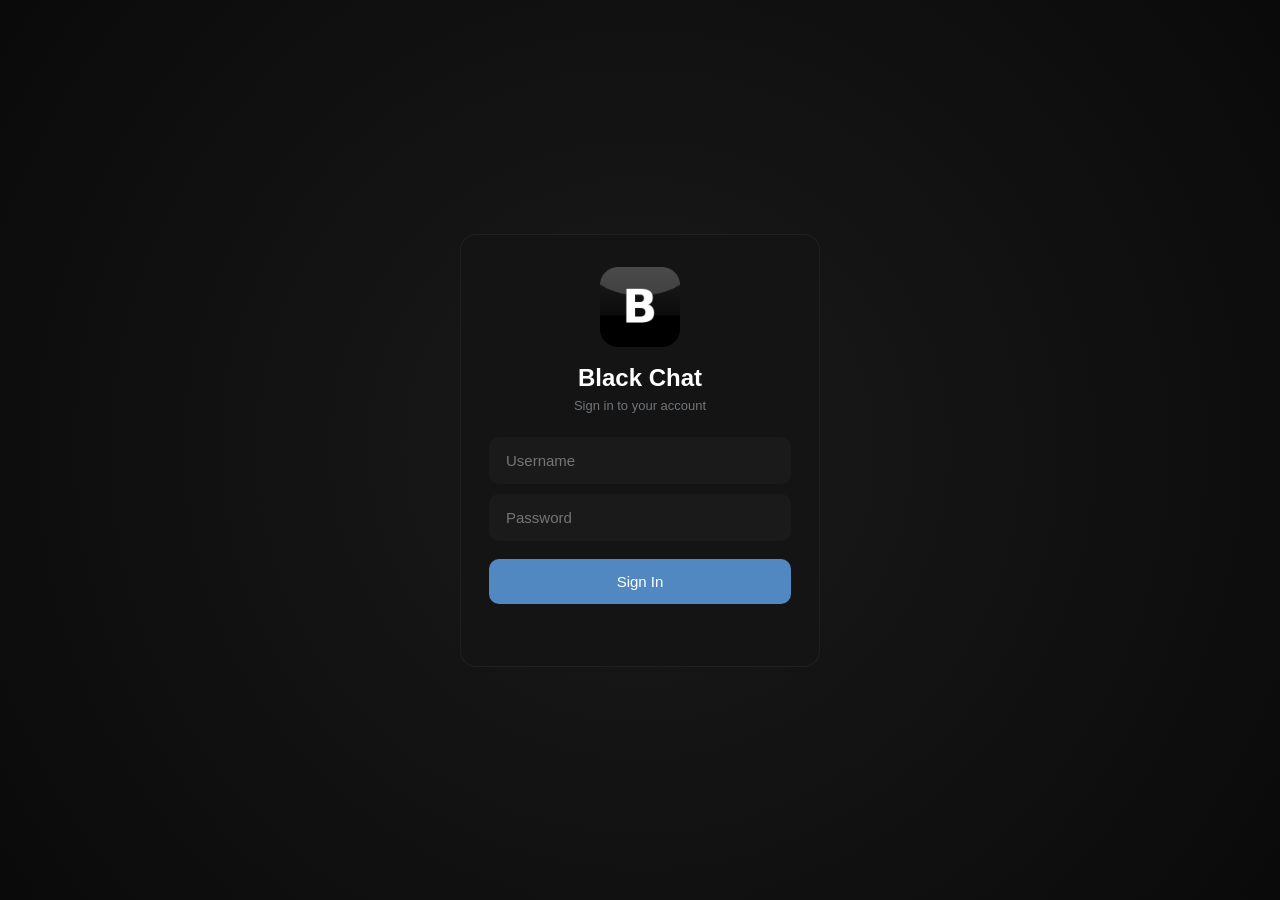
==== commit 6b956e9f: "Add files via upload" ====
--- a/templates/index.html
+++ b/templates/index.html
@@ -1,1133 +1,240 @@
 <!DOCTYPE html>
-<html lang="fa" dir="rtl" data-theme="dark">
+<html lang="fa" dir="ltr" data-theme="dark">
 <head>
     <meta charset="UTF-8">
-    <meta name="viewport" content="width=device-width, initial-scale=1.0, viewport-fit=cover">
-    <meta name="theme-color" content="#17212b" media="(prefers-color-scheme: dark)">
-    <meta name="theme-color" content="#ffffff" media="(prefers-color-scheme: light)">
+    <meta name="viewport" content="width=device-width, initial-scale=1.0, viewport-fit=cover, maximum-scale=1.0, user-scalable=no">
+    <meta name="theme-color" content="#0a0a0a">
     <meta name="apple-mobile-web-app-capable" content="yes">
     <meta name="apple-mobile-web-app-status-bar-style" content="black-translucent">
     <meta name="mobile-web-app-capable" content="yes">
     <link rel="manifest" href="/static/manifest.json">
     <link rel="apple-touch-icon" href="/static/icon-192.png">
+    <link rel="icon" type="image/png" sizes="32x32" href="/static/favicon-32.png">
     <title>Black Chat</title>
-    <style>
-        :root {
-            /* Telegram-inspired dark + glassmorphism */
-            --bg-base: #0e1621;
-            --bg-panel: rgba(23, 33, 43, 0.72);
-            --bg-panel-solid: #17212b;
-            --bg-input: rgba(36, 47, 61, 0.65);
-            --bg-hover: rgba(255, 255, 255, 0.04);
-            --border: rgba(255, 255, 255, 0.08);
-            --glass-shadow: 0 8px 32px 0 rgba(0, 0, 0, 0.45);
-
-            --c-blue: #3390ec;
-            --c-blue-hover: #4ea4f0;
-            --c-blue-glow: rgba(51, 144, 236, 0.35);
-            --c-red: #e53935;
-            --c-red-glow: rgba(229, 57, 53, 0.4);
-            --c-green: #4fae4e;
-            --c-orange: #f59f00;
-            --c-white: #ffffff;
-            --c-text: #f5f5f5;
-            --c-gray: #708499;
-            --c-gray-strong: #aab8c5;
-
-            --bubble-me: #3390ec;
-            --bubble-me-text: #ffffff;
-            --bubble-other: rgba(33, 47, 61, 0.92);
-            --bubble-other-text: #ffffff;
-        }
-
-        [data-theme="light"] {
-            --bg-base: #f4f4f5;
-            --bg-panel: rgba(255, 255, 255, 0.85);
-            --bg-panel-solid: #ffffff;
-            --bg-input: rgba(0, 0, 0, 0.04);
-            --bg-hover: rgba(0, 0, 0, 0.04);
-            --border: rgba(0, 0, 0, 0.08);
-            --glass-shadow: 0 8px 32px 0 rgba(0, 0, 0, 0.06);
-
-            --c-white: #0f172a;
-            --c-text: #0f172a;
-            --c-gray: #707991;
-            --c-gray-strong: #4a5567;
-
-            --bubble-me: #effdde;
-            --bubble-me-text: #0f172a;
-            --bubble-other: #ffffff;
-            --bubble-other-text: #0f172a;
-        }
-
-        * { box-sizing: border-box; margin: 0; padding: 0; font-family: system-ui, -apple-system, sans-serif; outline: none; -webkit-tap-highlight-color: transparent;}
-        body { display: flex; height: 100dvh; background: var(--bg-base); color: var(--c-white); overflow: hidden; transition: background 0.3s ease, color 0.3s ease; }
-
-        @keyframes scaleIn { from { transform: scale(0.9); opacity: 0; } to { transform: scale(1); opacity: 1; } }
-        @keyframes fadeIn { from { opacity: 0; transform: translateY(10px); } to { opacity: 1; transform: translateY(0); } }
-
-        .glass-box { background: var(--bg-panel); backdrop-filter: blur(16px); -webkit-backdrop-filter: blur(16px); border: 1px solid var(--border); box-shadow: var(--glass-shadow); }
-
-        /* --- Luxury Login Screen --- */
-        #login-wrapper { 
-            position: fixed; top: 0; left: 0; width: 100%; height: 100%; 
-            display: flex; justify-content: center; align-items: center; flex-direction: column; z-index: 9999;
-            background: linear-gradient(-45deg, #000000, #111318, #1e2029, #000000);
-            background-size: 400% 400%;
-            animation: gradientBG 15s ease infinite;
-            font-family: -apple-system, BlinkMacSystemFont, "Segoe UI", Roboto, Helvetica, Arial, sans-serif !important;
-            direction: ltr !important;
-        }
-        @keyframes gradientBG { 0% {background-position: 0% 50%;} 50% {background-position: 100% 50%;} 100% {background-position: 0% 50%;} }
-        
-        .login-glass-box { 
-            padding: 40px; width: 90%; max-width: 360px; text-align: center; 
-            background: rgba(20, 20, 20, 0.6); backdrop-filter: blur(20px); -webkit-backdrop-filter: blur(20px);
-            border: 1px solid rgba(255,255,255,0.1); box-shadow: 0 25px 50px -12px rgba(0, 0, 0, 0.9);
-            border-radius: 20px; position: relative; overflow: hidden;
-        }
-        .login-glass-box h2 { color: #fff; font-weight: 800; font-size: 24px; letter-spacing: 4px; margin-bottom: 35px; text-shadow: 0 0 20px rgba(255,255,255,0.2); }
-        .login-glass-box input { 
-            width: 100%; padding: 16px; margin: 0 0 20px 0; 
-            background: rgba(0,0,0,0.6); border: 1px solid rgba(255,255,255,0.2); 
-            color: white; border-radius: 12px; font-size: 15px; text-align: center; letter-spacing: 2px; transition: 0.3s;
-        }
-        .login-glass-box input:focus { border-color: #fff; box-shadow: 0 0 20px rgba(255,255,255,0.2); background: rgba(0,0,0,0.8); }
-        .login-glass-box button { 
-            width: 100%; padding: 16px; background: #ffffff; color: #000000; 
-            border: none; border-radius: 12px; cursor: pointer; font-weight: 800; font-size: 15px; letter-spacing: 2px;
-            box-shadow: 0 0 20px rgba(255,255,255,0.2); transition: 0.3s; text-transform: uppercase;
-        }
-        .login-glass-box button:hover { transform: translateY(-2px); box-shadow: 0 0 30px rgba(255, 255, 255, 0.4); background: #e5e5e5; }
-        
-        .dev-link { 
-            margin-top: 30px; color: rgba(255,255,255,0.5); font-size: 13px; font-weight: 600; 
-            letter-spacing: 1px; text-decoration: none; display: flex; align-items: center; 
-            gap: 8px; transition: 0.3s; z-index: 10;
-        }
-        .dev-link:hover { color: #fff; text-shadow: 0 0 10px rgba(255,255,255,0.5); transform: translateY(-1px);}
-
-        /* --- App Layout --- */
-        #app { display: none; width: 100%; height: 100%; }
-
-        .sidebar { width: 340px; background: var(--bg-panel); border-left: 1px solid var(--border); display: flex; flex-direction: column; z-index: 100; transition: transform 0.3s; flex-shrink: 0; backdrop-filter: blur(10px); }
-        .sidebar-header { display: flex; align-items: center; padding: 15px 12px; gap: 8px; height: 70px; border-bottom: 1px solid var(--border); flex-shrink: 0; justify-content: space-between;}
-        
-        .icon-btn { width: 40px; height: 40px; border-radius: 10px; background: transparent; border: 1px solid transparent; color: var(--c-gray); cursor: pointer; display: flex; justify-content: center; align-items: center; font-size: 18px; transition: 0.3s; flex-shrink: 0;}
-        .icon-btn:hover { background: var(--bg-input); color: var(--c-white); border-color: var(--border); }
-        
-        .search-box { flex: 1; background: var(--bg-input); border-radius: 10px; display: flex; align-items: center; padding: 0 10px; height: 40px; border: 1px solid var(--border); transition: 0.3s; min-width: 80px;}
-        .search-box:focus-within { border-color: var(--c-blue); box-shadow: 0 0 15px var(--c-blue-glow); }
-        .search-box input { flex: 1; background: transparent; border: none; color: var(--c-white); font-size: 14px; padding: 0 5px; min-width: 0;}
-
-        .new-chat-btn { background: var(--c-blue); color: white; border: none; border-radius: 10px; width: 40px; height: 40px; display: flex; justify-content: center; align-items: center; cursor: pointer; flex-shrink: 0; font-size: 22px; transition: 0.2s;}
-        .new-chat-btn:hover { background: var(--c-blue-hover); transform: scale(1.05); box-shadow: 0 4px 15px var(--c-blue-glow);}
-
-        .chat-list { flex: 1; overflow-y: auto; padding: 10px; }
-        .chat-item { display: flex; align-items: center; padding: 12px 15px; cursor: pointer; gap: 15px; border-radius: 12px; margin-bottom: 5px; position: relative; border: 1px solid transparent; transition: 0.2s;}
-        .chat-item:hover { background: var(--bg-input); border-color: var(--border); transform: translateX(-4px); }
-        .chat-item.active { background: rgba(59, 130, 246, 0.1); border-color: var(--c-blue); border-right: 3px solid var(--c-blue); }
-        
-        .avatar { width: 50px; height: 50px; border-radius: 14px; background: var(--c-blue); color: #fff; display: flex; justify-content: center; align-items: center; font-size: 20px; flex-shrink: 0; overflow: hidden; border: 1px solid var(--border); box-shadow: 0 4px 10px rgba(0,0,0,0.2);}
-        .avatar img { width: 100%; height: 100%; object-fit: cover;}
-        .chat-info { flex: 1; min-width: 0; display: flex; flex-direction: column; justify-content: center;}
-        .chat-name { font-weight: 600; font-size: 15px; white-space: nowrap; overflow: hidden; text-overflow: ellipsis; color: var(--c-white); }
-        .chat-preview { font-size: 13px; color: var(--c-gray); margin-top: 4px; white-space: nowrap; overflow: hidden; text-overflow: ellipsis; }
-        .unread-badge { background: var(--c-red); color: white; font-size: 12px; font-weight: bold; padding: 2px 8px; border-radius: 12px; display: none; margin-right: auto; box-shadow: 0 0 10px var(--c-red-glow);}
-
-        /* --- Chat Area & Telegram Pattern --- */
-        .chat-area { 
-            flex: 1; display: flex; flex-direction: column; min-width: 0; min-height: 0; position: relative; 
-            background-color: var(--bg-base);
-            background-image: url("data:image/svg+xml,%3Csvg xmlns='http://www.w3.org/2000/svg' width='100' height='100' viewBox='0 0 100 100'%3E%3Cpath fill='%23ffffff' fill-opacity='0.05' d='M11 18c3.866 0 7-3.134 7-7s-3.134-7-7-7-7 3.134-7 7 3.134 7 7 7zm48 25c3.866 0 7-3.134 7-7s-3.134-7-7-7-7 3.134-7 7 3.134 7 7 7zm-43-7c1.657 0 3-1.343 3-3s-1.343-3-3-3-3 1.343-3 3 1.343 3 3 3zm63 31c1.657 0 3-1.343 3-3s-1.343-3-3-3-3 1.343-3 3 1.343 3 3 3zM34 90c1.657 0 3-1.343 3-3s-1.343-3-3-3-3 1.343-3 3 1.343 3 3 3zm56-76c1.657 0 3-1.343 3-3s-1.343-3-3-3-3 1.343-3 3 1.343 3 3 3zM12 86c2.21 0 4-1.79 4-4s-1.79-4-4-4-4 1.79-4 4 1.79 4 4 4zm28-65c2.21 0 4-1.79 4-4s-1.79-4-4-4-4 1.79-4 4 1.79 4 4 4zm23-11c2.76 0 5-2.24 5-5s-2.24-5-5-5-5 2.24-5 5 2.24 5 5 5zm-6 60c2.21 0 4-1.79 4-4s-1.79-4-4-4-4 1.79-4 4 1.79 4 4 4zm29 22c2.76 0 5-2.24 5-5s-2.24-5-5-5-5 2.24-5 5 2.24 5 5 5zM32 63c2.76 0 5-2.24 5-5s-2.24-5-5-5-5 2.24-5 5 2.24 5 5 5zm57-13c2.76 0 5-2.24 5-5s-2.24-5-5-5-5 2.24-5 5 2.24 5 5 5zm-9-21c1.105 0 2-.895 2-2s-.895-2-2-2-2 .895-2 2 .895 2 2 2zM60 91c1.105 0 2-.895 2-2s-.895-2-2-2-2 .895-2 2 .895 2 2 2zM35 41c1.105 0 2-.895 2-2s-.895-2-2-2-2 .895-2 2 .895 2 2 2zM12 60c1.105 0 2-.895 2-2s-.895-2-2-2-2 .895-2 2 .895 2 2 2z'/%3E%3C/svg%3E");
-            background-size: 300px;
-        }
-        [data-theme="light"] .chat-area { background-image: url("data:image/svg+xml,%3Csvg xmlns='http://www.w3.org/2000/svg' width='100' height='100' viewBox='0 0 100 100'%3E%3Cpath fill='%23000000' fill-opacity='0.04' d='M11 18c3.866 0 7-3.134 7-7s-3.134-7-7-7-7 3.134-7 7 3.134 7 7 7zm48 25c3.866 0 7-3.134 7-7s-3.134-7-7-7-7 3.134-7 7 3.134 7 7 7z'/%3E%3C/svg%3E"); }
-        
-        .chat-header { height: 70px; display: flex; align-items: center; padding: 0 20px; gap: 15px; border-bottom: 1px solid var(--border); z-index: 10; flex-shrink: 0; cursor: pointer; transition: 0.3s; background: rgba(30, 32, 41, 0.85); backdrop-filter: blur(15px);}
-        [data-theme="light"] .chat-header { background: rgba(255,255,255,0.9); }
-        .back-btn { display: none; font-weight: bold;}
-        [dir="rtl"] .back-btn { transform: scaleX(-1); }
-
-        .messages { flex: 1; padding: 20px 5%; overflow-y: auto; display: flex; flex-direction: column; gap: 12px; scroll-behavior: smooth; min-height: 0;}
-        
-        .date-header { text-align: center; margin: 15px 0; animation: fadeIn 0.4s ease;}
-        .date-header span { background: rgba(0,0,0,0.4); padding: 6px 16px; border-radius: 20px; font-size: 12px; font-weight: 600; color: #fff; backdrop-filter: blur(10px); border: 1px solid rgba(255,255,255,0.1);}
-
-        .msg-row { display: flex; width: 100%; position: relative; align-items: flex-end; animation: fadeIn 0.3s ease;}
-        .msg-row.out { justify-content: flex-start; } 
-        .msg-row.in { justify-content: flex-end; }
-        
-        .bubble { max-width: 80%; padding: 10px 14px; border-radius: 18px; font-size: 15px; line-height: 1.5; position: relative; word-break: break-word; display: flex; flex-direction: column; box-shadow: 0 4px 15px rgba(0,0,0,0.1); border: 1px solid var(--border); cursor: pointer; user-select: none; transition: transform 0.2s ease;}
-        .bubble:active { transform: scale(0.98); }
-        .msg-row.out .bubble { background: var(--bubble-me); color: #fff; border-bottom-right-radius: 4px; border-color: var(--c-blue); }
-        .msg-row.in .bubble { background: var(--bubble-other); color: var(--c-white); border-bottom-left-radius: 4px; backdrop-filter: blur(10px);}
-        .bubble.selected-msg { border: 2px solid var(--c-orange); background: rgba(250,140,22,0.2) !important; }
-        .bubble.video-msg-bubble { background: transparent !important; border: none !important; box-shadow: none !important; padding: 0 !important; }
-        
-        .highlight-msg { animation: highlight-blink 2s ease; }
-        @keyframes highlight-blink { 0%, 100% { transform: scale(1); box-shadow: none; } 50% { transform: scale(1.02); box-shadow: 0 0 30px var(--c-orange); } }
-
-        .sender-name { font-size: 12px; color: var(--c-orange); font-weight: bold; margin-bottom: 4px; display: block; }
-        .msg-row.out .sender-name { display: none; }
-        
-        .msg-time { font-size: 11px; opacity: 0.7; margin-top: 6px; text-align: right; font-weight: 500;}
-        [dir="rtl"] .msg-time { text-align: left; }
-        .edited-tag { font-size: 11px; opacity: 0.6; margin-right: 6px; font-style: italic;}
-
-        .reply-preview { background: rgba(0,0,0,0.2); border-right: 3px solid var(--c-white); padding: 8px 12px; border-radius: 10px; margin-bottom: 8px; font-size: 13px; cursor: pointer; transition: 0.2s;}
-        .reply-preview:hover { background: rgba(0,0,0,0.3); }
-        [dir="rtl"] .reply-preview { border-left: none; }
-
-        .reactions-bar { display: flex; gap: 6px; margin-top: 6px; flex-wrap: wrap;}
-        .react-badge { background: rgba(255,255,255,0.1); border-radius: 14px; padding: 4px 10px; font-size: 13px; cursor: pointer; border: 1px solid var(--border); transition: 0.2s;}
-        .react-badge:hover { transform: scale(1.1); }
-        .react-badge.mine { background: rgba(59,130,246,0.3); border-color: var(--c-blue); }
-
-        .bubble img { max-width: 100%; border-radius: 14px; margin-top: 5px; border: 1px solid rgba(255,255,255,0.1); }
-        .file-link { display: flex; align-items: center; gap: 12px; background: rgba(0,0,0,0.2); padding: 12px; border-radius: 14px; color: var(--c-white); text-decoration: none; margin-top:5px; border: 1px solid var(--border); transition: 0.3s;}
-        .file-link:hover { background: var(--bg-input); transform: translateY(-2px);}
-        .file-icon { width: 46px; height: 46px; border-radius: 12px; background: var(--c-blue); display: flex; justify-content: center; align-items: center; color: white; flex-shrink: 0;}
-
-        /* Video Previews & Circular Video Message */
-        .video-msg { width: 240px; height: 240px; border-radius: 50%; object-fit: cover; border: 3px solid var(--c-blue); box-shadow: 0 4px 15px rgba(0,0,0,0.3); cursor: pointer; -webkit-mask-image: -webkit-radial-gradient(circle, white 100%, black 100%);}
-        .video-msg::-webkit-media-controls { display:none !important; }
-        
-        #videoPreview { display: none; position: absolute; bottom: 90px; right: 20px; width: 200px; height: 200px; border-radius: 50%; object-fit: cover; border: 4px solid var(--c-red); box-shadow: 0 10px 30px rgba(0,0,0,0.8); z-index: 100; transform: scaleX(-1); background: #000; animation: scaleIn 0.3s ease;}
-        [dir="rtl"] #videoPreview { right: auto; left: 20px; }
-
-        /* ===== Phase 4 extras: collage / date dividers / better bubbles ===== */
-        /* Date divider in messages */
-        .date-divider {
-            display: flex;
-            justify-content: center;
-            margin: 18px 0 10px 0;
-            position: sticky;
-            top: 8px;
-            z-index: 4;
-            pointer-events: none;
-        }
-        .date-divider span {
-            background: rgba(0,0,0,0.55);
-            color: white;
-            font-size: 12px;
-            font-weight: 600;
-            padding: 5px 14px;
-            border-radius: 14px;
-            backdrop-filter: blur(8px);
-            box-shadow: 0 2px 8px rgba(0,0,0,0.2);
-        }
-        [data-theme="light"] .date-divider span { background: rgba(0,0,0,0.4); }
-
-        /* Image album / collage layouts */
-        .album {
-            display: grid;
-            gap: 3px;
-            border-radius: 14px;
-            overflow: hidden;
-            margin-top: 5px;
-            max-width: 320px;
-        }
-        .album.album-2 { grid-template-columns: 1fr 1fr; }
-        .album.album-3 { grid-template-columns: 1fr 1fr; grid-template-rows: 1fr 1fr; }
-        .album.album-3 .album-item:first-child { grid-row: span 2; }
-        .album.album-4 { grid-template-columns: 1fr 1fr; grid-template-rows: 1fr 1fr; }
-        .album.album-many { grid-template-columns: 1fr 1fr 1fr; }
-        .album-item {
-            width: 100%;
-            aspect-ratio: 1 / 1;
-            object-fit: cover;
-            cursor: pointer;
-            transition: transform 0.15s, opacity 0.15s;
-            background: rgba(0,0,0,0.2);
-            position: relative;
-        }
-        .album-item:hover { opacity: 0.92; }
-        .album-item.with-overlay {
-            position: relative;
-        }
-        .album-overlay-count {
-            position: absolute;
-            inset: 0;
-            background: rgba(0,0,0,0.55);
-            color: white;
-            display: flex;
-            align-items: center;
-            justify-content: center;
-            font-size: 28px;
-            font-weight: 700;
-            cursor: pointer;
-        }
-
-        /* Telegram-style bubble tails */
-        .msg-row.out .bubble.has-tail::after {
-            content: '';
-            position: absolute;
-            bottom: 0;
-            right: -6px;
-            width: 12px;
-            height: 14px;
-            background: var(--bubble-me);
-            clip-path: polygon(0 0, 100% 100%, 0 100%);
-        }
-        .msg-row.in .bubble.has-tail::after {
-            content: '';
-            position: absolute;
-            bottom: 0;
-            left: -6px;
-            width: 12px;
-            height: 14px;
-            background: var(--bubble-other);
-            clip-path: polygon(100% 0, 100% 100%, 0 100%);
-        }
-        /* Hide tail when not first bubble in a stack */
-        .msg-row.same-sender + .msg-row .bubble { border-bottom-right-radius: 18px; border-bottom-left-radius: 18px; margin-top: 2px !important; }
-        .msg-row.same-sender + .msg-row.out .bubble { border-bottom-right-radius: 18px; }
-        .msg-row.same-sender + .msg-row.in .bubble { border-bottom-left-radius: 18px; }
-
-        /* Pinned bar tap state */
-        #pinnedBar:active { background: var(--bg-input); }
-
-        /* Lightbox for image preview when tapping album */
-        #lightbox {
-            position: fixed;
-            inset: 0;
-            background: rgba(0,0,0,0.95);
-            z-index: 9998;
-            display: none;
-            justify-content: center;
-            align-items: center;
-            cursor: pointer;
-        }
-        #lightbox img, #lightbox video {
-            max-width: 95vw;
-            max-height: 95vh;
-            object-fit: contain;
-            border-radius: 8px;
-        }
-        #lightbox-close {
-            position: fixed;
-            top: 20px;
-            right: 20px;
-            background: rgba(0,0,0,0.5);
-            color: white;
-            border: none;
-            border-radius: 50%;
-            width: 44px;
-            height: 44px;
-            font-size: 22px;
-            cursor: pointer;
-            z-index: 9999;
-        }
-
-        /* --- Context Menu --- */
-        .context-menu { 
-            position: fixed; background: var(--bg-panel); backdrop-filter: blur(20px); -webkit-backdrop-filter: blur(20px);
-            border: 1px solid var(--border); border-radius: 16px; width: 220px; 
-            display: none; flex-direction: column; justify-content: flex-start; 
-            z-index: 5000; box-shadow: var(--glass-shadow); padding: 8px; gap: 4px;
-            animation: scaleIn 0.2s cubic-bezier(0.175, 0.885, 0.32, 1.275);
-            height: auto; font-family: -apple-system, BlinkMacSystemFont, sans-serif; direction: ltr;
-        }
-        [data-theme="light"] .context-menu { background: rgba(255,255,255,0.98); }
-        .context-menu button { 
-            background: transparent; border: none; color: var(--c-white); 
-            padding: 10px 14px; text-align: left; border-radius: 10px; 
-            cursor: pointer; font-size: 14px; font-weight: 500; transition: all 0.2s ease; 
-            display: flex; align-items: center; gap: 12px; width: 100%; flex: none;
-        }
-        .context-menu button svg { width: 18px; height: 18px; fill: currentColor; flex-shrink: 0; opacity: 0.8;}
-        .context-menu button:hover { background: var(--border); color: var(--c-blue); padding-left: 20px; }
-        .context-menu button.danger { color: var(--c-red); }
-        .context-menu button.danger:hover { color: var(--c-red); background: rgba(239, 68, 68, 0.15); border-left: 3px solid var(--c-red); padding-left: 20px;}
-        
-        .emoji-bar { display: flex; justify-content: space-around; padding: 10px 5px; border-bottom: 1px solid var(--border); margin-bottom: 6px;}
-        .emoji-bar span { font-size: 24px; cursor: pointer; transition: transform 0.2s cubic-bezier(0.175, 0.885, 0.32, 1.275); }
-        .emoji-bar span:hover { transform: scale(1.4); }
-
-        #multiSelectBar { display: none; position: absolute; bottom: 0; left: 0; width: 100%; background: var(--bg-panel); backdrop-filter: blur(10px); z-index: 50; padding: 15px 25px; padding-bottom: max(15px, env(safe-area-inset-bottom)); border-top: 1px solid var(--border); align-items: center; justify-content: space-between; animation: fadeIn 0.3s ease; font-family: sans-serif; direction: ltr;}
-        #multiSelectBar button { background: transparent; color: var(--c-white); border: 1px solid var(--border); padding: 10px 18px; border-radius: 10px; cursor: pointer; transition: all 0.3s ease; font-weight: 600;}
-        #multiSelectBar button:hover { background: var(--bg-input); transform: translateY(-2px);}
-
-        /* --- Input Area --- */
-        .input-wrapper-container { background: var(--bg-panel); backdrop-filter: blur(16px); padding: 12px 20px; padding-bottom: max(12px, env(safe-area-inset-bottom)); display: flex; flex-direction: column; border-top: 1px solid var(--border); z-index: 10; flex-shrink: 0; width: 100%;}
-        
-        #replyBar { display: none; background: var(--bg-input); border-left: 3px solid var(--c-blue); border-radius: 10px; padding: 10px 15px; margin-bottom: 12px; position: relative; animation: scaleIn 0.2s ease;}
-        [dir="rtl"] #replyBar { border-left: none; border-right: 3px solid var(--c-blue); }
-        
-        .input-area-row { display: flex; align-items: flex-end; gap: 10px; width: 100%; flex-wrap: nowrap; }
-        .input-box { flex: 1; background: var(--bg-input); border-radius: 20px; border: 1px solid var(--border); display: flex; align-items: center; padding: 0 8px; min-height: 50px; min-width: 0; transition: all 0.3s ease;}
-        .input-box:focus-within { border-color: var(--c-blue); box-shadow: 0 0 15px var(--c-blue-glow); }
-        .input-box input { flex: 1; background: transparent; border: none; color: var(--c-white); font-size: 15px; padding: 12px; min-width: 0;}
-        
-        .action-btn { width: 46px; height: 46px; border-radius: 12px; background: transparent; border: 1px solid transparent; color: var(--c-gray); font-size: 20px; display: flex; justify-content: center; align-items: center; cursor: pointer; transition: all 0.3s ease; flex-shrink: 0;}
-        .action-btn:hover { color: var(--c-white); background: var(--bg-input); border-color: var(--border); transform: translateY(-2px);}
-        .action-btn.send { background: var(--c-blue); color: white; box-shadow: 0 4px 15px var(--c-blue-glow);}
-        .action-btn.send:hover { background: var(--c-blue-hover); transform: translateY(-2px) scale(1.05); }
-        .action-btn.rec { background: var(--c-red); color: white; animation: pulse 1s infinite; box-shadow: 0 0 15px var(--c-red-glow);}
-        
-        .rec-controls { display: none; align-items: center; flex: 1; justify-content: space-between; padding: 0 15px;}
-        .rec-timer { color: var(--c-red); font-weight: bold; font-family: monospace; font-size: 16px; text-shadow: 0 0 10px var(--c-red-glow);}
-
-        /* Call Modal Fixes */
-        #callModal { position: fixed; top:0; left:0; width:100%; height:100%; background: rgba(0,0,0,0.85); z-index: 9999; display: none; justify-content: center; align-items: center; backdrop-filter: blur(15px); }
-        #callAvatar { width: 100px; height: 100px; border-radius: 50%; background: var(--c-blue); display: flex; justify-content: center; align-items: center; font-size: 40px; color: white; animation: pulseCall 1.5s infinite; box-shadow: 0 0 20px var(--c-blue-glow); }
-        .call-btns { display: flex; gap: 25px; width: 100%; justify-content: center; margin-top: 10px; }
-        .call-btn { width: 65px; height: 65px; border-radius: 50%; border: none; font-size: 28px; cursor: pointer; display: flex; justify-content: center; align-items: center; color: white; transition: all 0.3s cubic-bezier(0.175, 0.885, 0.32, 1.275); }
-        .call-btn:hover { transform: scale(1.15); }
-        .btn-ans { background: #10b981; box-shadow: 0 0 25px rgba(16, 185, 129, 0.5);}
-        .btn-rej { background: var(--c-red); box-shadow: 0 0 25px var(--c-red-glow);}
-
-        @keyframes pulse { 0% { transform: scale(1); } 50% { transform: scale(1.05); } 100% { transform: scale(1); } }
-        @keyframes pulseCall { 0% { box-shadow: 0 0 0 0 rgba(59,130,246,0.7); } 70% { box-shadow: 0 0 0 20px rgba(59,130,246,0); } 100% { box-shadow: 0 0 0 0 rgba(59,130,246,0); } }
-
-        /* Modals & Profile */
-        .modal-overlay { position: fixed; top:0; left:0; width:100%; height:100%; background: rgba(0,0,0,0.8); z-index: 2000; display: none; justify-content: center; align-items: center; backdrop-filter: blur(10px); -webkit-backdrop-filter: blur(10px); overflow-y: auto;}
-        .modal-box { padding: 30px; border-radius: 20px; width: 90%; max-width: 420px; display: flex; flex-direction: column; gap: 18px; animation: scaleIn 0.3s cubic-bezier(0.175, 0.885, 0.32, 1.275); max-height: 90vh; overflow-y: auto; -webkit-overflow-scrolling: touch;}
-        .modal-box input, .modal-box select { width: 100%; padding: 16px; background: var(--bg-input); border: 1px solid var(--border); color: var(--c-white); border-radius: 12px; font-size: 15px; transition: 0.3s;}
-        .modal-box input:focus { border-color: var(--c-blue); }
-        
-        .profile-tabs { display: flex; border-bottom: 1px solid var(--border); margin-bottom: 10px; }
-        .tab-btn { flex: 1; background: none; border: none; color: var(--c-gray); padding: 12px; cursor: pointer; font-weight: bold; border-bottom: 3px solid transparent; transition: 0.3s;}
-        .tab-btn:hover { color: var(--c-white); background: rgba(255,255,255,0.05);}
-        .tab-btn.active { color: var(--c-blue); border-bottom-color: var(--c-blue); }
-        .tab-content { max-height: 350px; overflow-y: auto; display: none; gap: 12px; flex-wrap: wrap; align-content: flex-start;}
-        .tab-content.active { display: flex; animation: fadeIn 0.3s ease;}
-        
-        .contact-list-box { max-height: 220px; overflow-y: auto; background: var(--bg-input); border-radius: 12px; border: 1px solid var(--border); padding: 10px;}
-        .contact-check { display: flex; align-items: center; gap: 15px; padding: 12px; border-radius: 10px; cursor: pointer; color: var(--c-white); transition: all 0.2s ease;}
-        .contact-check:hover { background: rgba(255,255,255,0.1); transform: translateX(-4px);}
-        [dir="ltr"] .contact-check:hover { transform: translateX(4px); }
-        .contact-check input { width: 20px; height: 20px; cursor: pointer; accent-color: var(--c-blue);}
-
-        .modal-actions { display: flex; gap: 12px; margin-top: 15px; }
-        .modal-actions button { flex: 1; padding: 16px; border-radius: 12px; border: none; font-weight: bold; cursor: pointer; transition: all 0.3s ease;}
-        .btn-cancel { background: var(--bg-input); color: var(--c-white); border: 1px solid var(--border);}
-        .btn-cancel:hover { background: rgba(255,255,255,0.1); }
-        .btn-confirm { background: var(--c-blue); color: #fff; box-shadow: 0 4px 15px var(--c-blue-glow);}
-        .btn-confirm:hover { background: var(--c-blue-hover); transform: translateY(-2px);}
-
-        /* ============== PHASE 2: textarea + iOS fixes + reply bar polish ============== */
-        textarea#msgInput {
-            flex: 1;
-            background: transparent;
-            border: none;
-            color: var(--c-text);
-            font-size: 16px; /* min 16px on iOS prevents zoom on focus */
-            padding: 12px 8px;
-            min-width: 0;
-            resize: none;
-            overflow-y: auto;
-            max-height: 140px;     /* ~6 lines before scroll */
-            line-height: 1.4;
-            font-family: inherit;
-            outline: none;
-        }
-        textarea#msgInput::-webkit-scrollbar { width: 4px; }
-        textarea#msgInput::-webkit-scrollbar-thumb { background: var(--border); border-radius: 4px; }
-
-        .input-box { align-items: flex-end; }      /* keep send button bottom-aligned when textarea grows */
-        .input-area-row { align-items: flex-end; }
-
-        /* CRITICAL FIX for the chat-shift bug:
-           When the textarea grows, .messages shrinks but its scroll content (anchored bottom)
-           used to jump. The fix is overflow-anchor + a wrapper that always pins to bottom. */
-        .messages { overflow-anchor: none; }   /* Disable browser's anchor algorithm */
-        .messages > .msg-row:last-child { overflow-anchor: auto; }  /* Pin only to last message */
-
-        .reply-close-btn {
-            position: absolute; top: 6px; right: 6px;
-            background: transparent; border: none; color: var(--c-gray);
-            width: 28px; height: 28px; border-radius: 50%;
-            display: flex; align-items: center; justify-content: center;
-            cursor: pointer; transition: 0.2s;
-        }
-        .reply-close-btn:hover { background: var(--bg-input); color: var(--c-white); }
-        [dir="rtl"] .reply-close-btn { right: auto; left: 6px; }
-
-        .rec-controls {
-            flex: 1; background: var(--bg-input); border-radius: 24px;
-            border: 1px solid var(--border); align-items: center;
-            justify-content: space-between; padding: 0 8px; min-height: 50px;
-        }
-        .rec-timer { color: var(--c-red); font-weight: bold; font-family: monospace; font-size: 16px; }
-
-        /* ============== Telegram-style avatar gradients (auto by initial) ============== */
-        .avatar-color-1 { background: linear-gradient(135deg, #ff885e, #ff516a); }
-        .avatar-color-2 { background: linear-gradient(135deg, #ffcd6a, #ffa85c); }
-        .avatar-color-3 { background: linear-gradient(135deg, #82b1ff, #665fff); }
-        .avatar-color-4 { background: linear-gradient(135deg, #a0de7e, #54cb68); }
-        .avatar-color-5 { background: linear-gradient(135deg, #53edd6, #28c9b7); }
-        .avatar-color-6 { background: linear-gradient(135deg, #72d5fd, #2a9ef1); }
-        .avatar-color-7 { background: linear-gradient(135deg, #e0a2f3, #d669ed); }
-
-        /* ============== Bubble polish (Telegram-like) ============== */
-        .bubble { box-shadow: 0 1px 2px rgba(0,0,0,0.15); }
-        .msg-row.in .bubble { color: var(--bubble-other-text); }
-        .msg-row.out .bubble { color: var(--bubble-me-text); border-color: transparent; }
-        [data-theme="light"] .msg-row.in .bubble { box-shadow: 0 1px 2px rgba(0,0,0,0.05); border-color: rgba(0,0,0,0.04); }
-        [data-theme="light"] .msg-row.out .bubble { background: var(--bubble-me); color: #0f172a; }
-
-        /* ============== Sidebar mobile slide ============== */
-        .sidebar { transform: translateX(0); will-change: transform; }
-
-        /* ============== Online green dot on avatar ============== */
-        .avatar-wrap { position: relative; display: inline-block; flex-shrink: 0; }
-        .online-dot {
-            position: absolute; bottom: 2px; right: 2px;
-            width: 12px; height: 12px; background: var(--c-green);
-            border: 2px solid var(--bg-panel-solid); border-radius: 50%;
-            box-shadow: 0 0 6px rgba(79,174,78,0.6);
-        }
-
-        /* ============== iOS safe-area + dvh fix ============== */
-        body { height: 100dvh; min-height: -webkit-fill-available; }
-
-        /* ============== Mobile responsive (rewritten) ============== */
-        @media (max-width: 768px) {
-            .sidebar { position: absolute; top: 0; right: 0; width: 100%; height: 100%; z-index: 50; transform: translateX(0); }
-            .sidebar.hidden { transform: translateX(100%); }
-            [dir="ltr"] .sidebar { right: auto; left: 0; }
-            [dir="ltr"] .sidebar.hidden { transform: translateX(-100%); }
-
-            .back-btn { display: flex !important; }
-            .messages { padding: 12px 10px; gap: 8px; }
-            .bubble { max-width: 85%; font-size: 15px; }
-            #videoPreview { width: 140px; height: 140px; bottom: 80px; right: 10px; }
-            [dir="rtl"] #videoPreview { left: 10px; right: auto; }
-
-            /* Telegram-style compact context menu on mobile:
-               narrow popup, NOT full width, with smaller padding */
-            .context-menu {
-                position: fixed !important;
-                bottom: auto !important;
-                top: auto !important;
-                left: auto !important;
-                right: auto !important;
-                width: 230px !important;
-                max-width: 78vw;
-                padding: 6px !important;
-                gap: 2px !important;
-                font-size: 14px;
-            }
-            .context-menu button {
-                padding: 9px 12px !important;
-                font-size: 14px !important;
-                gap: 10px !important;
-            }
-            .context-menu button svg {
-                width: 16px !important;
-                height: 16px !important;
-            }
-            .context-menu .emoji-bar {
-                gap: 4px !important;
-                padding: 4px 6px !important;
-                margin-bottom: 4px !important;
-            }
-            .context-menu .emoji-bar span {
-                font-size: 22px !important;
-                padding: 4px !important;
-            }
-
-            .chat-header { padding: 0 12px; gap: 10px; height: 60px; }
-            .sidebar-header { padding: 10px 8px; gap: 6px; height: 60px; }
-            .icon-btn { width: 38px; height: 38px; }
-            .new-chat-btn { width: 38px; height: 38px; }
-
-            .input-wrapper-container { padding: 8px 10px; padding-bottom: max(8px, env(safe-area-inset-bottom)); }
-            .input-area-row { gap: 6px; }
-            .action-btn { width: 42px; height: 42px; }
-
-            /* Modal bottom-sheet on mobile with proper scroll - FIX: keep buttons visible */
-            .modal-box {
-                max-width: 100% !important;
-                width: 100% !important;
-                max-height: 92dvh !important;          /* Dynamic viewport height for mobile browsers */
-                border-radius: 18px 18px 0 0 !important;
-                margin: 0;
-                padding: 22px 18px 28px 18px !important;  /* extra bottom padding so last button isn't cut off */
-                padding-bottom: calc(28px + env(safe-area-inset-bottom)) !important;
-                overflow-y: auto !important;
-                -webkit-overflow-scrolling: touch;
-                overscroll-behavior: contain;
-            }
-            .modal-overlay { align-items: flex-end !important; padding: 0 !important; }
-            /* Ensure last action button stays in view */
-            .modal-actions { position: sticky; bottom: 0; background: inherit; padding-top: 10px; margin-top: auto; }
-        }
-
-        @media (max-width: 380px) {
-            .action-btn { width: 38px; height: 38px; }
-            .input-area-row { gap: 4px; }
-            textarea#msgInput { font-size: 16px; padding: 10px 6px; }
-        }
-
-        /* ============== Scrollbar styling ============== */
-        ::-webkit-scrollbar { width: 6px; height: 6px; }
-        ::-webkit-scrollbar-track { background: transparent; }
-        ::-webkit-scrollbar-thumb { background: rgba(255,255,255,0.1); border-radius: 8px; }
-        ::-webkit-scrollbar-thumb:hover { background: rgba(255,255,255,0.2); }
-
-        /* ============== Typing indicator ============== */
-        .typing-bar {
-            font-size: 13px; color: var(--c-blue); font-style: italic;
-            padding: 4px 12px; min-height: 18px; transition: opacity 0.2s;
-        }
-        .typing-dots-container {
-            display: inline-flex; gap: 3px; align-items: center; margin-left: 4px;
-        }
-        .typing-dots-container .dot {
-            width: 5px; height: 5px; border-radius: 50%; background: currentColor;
-            animation: typingBounce 1.2s infinite;
-        }
-        .typing-dots-container .dot:nth-child(2) { animation-delay: 0.2s; }
-        .typing-dots-container .dot:nth-child(3) { animation-delay: 0.4s; }
-        @keyframes typingBounce {
-            0%, 60%, 100% { transform: translateY(0); opacity: 0.4; }
-            30% { transform: translateY(-3px); opacity: 1; }
-        }
-
-        /* ============== Read receipts (ticks) ============== */
-        .msg-ticks {
-            display: inline-flex; align-items: center; vertical-align: middle;
-            margin-left: 4px; opacity: 0.85;
-        }
-        .msg-ticks svg { width: 14px; height: 14px; fill: currentColor; }
-        .msg-row.out .msg-ticks { color: rgba(255,255,255,0.7); }
-        .msg-row.out .msg-ticks.read { color: #4fc3f7; }
-        .msg-row.in .msg-ticks { display: none; } /* never show on incoming */
-
-        .msg-meta {
-            display: inline-flex; align-items: center;
-            font-size: 10px; opacity: 0.7;
-            margin-left: 6px; white-space: nowrap;
-        }
-    </style>
+    <link rel="stylesheet" href="/static/style.css?v=2.0.0">
 </head>
 <body>
 
-    <svg style="display:none;">
-        <symbol id="icon-search" viewBox="0 0 24 24"><path d="M15.5 14h-.79l-.28-.27C15.41 12.59 16 11.11 16 9.5 16 5.91 13.09 3 9.5 3S3 5.91 3 9.5 5.91 16 9.5 16c1.61 0 3.09-.59 4.23-1.57l.27.28v.79l5 4.99L20.49 19l-4.99-5zm-6 0C7.01 14 5 11.99 5 9.5S7.01 5 9.5 5 14 7.01 14 9.5 11.99 14 9.5 14z"/></symbol>
-        <symbol id="icon-back" viewBox="0 0 24 24"><path d="M20 11H7.83l5.59-5.59L12 4l-8 8 8 8 1.41-1.41L7.83 13H20v-2z"/></symbol>
-        <symbol id="icon-attach" viewBox="0 0 24 24"><path d="M16.5 6v11.5c0 2.21-1.79 4-4 4s-4-1.79-4-4V5c0-1.38 1.12-2.5 2.5-2.5s2.5 1.12 2.5 2.5v10.5c0 .55-.45 1-1 1s-1-.45-1-1V6H10v9.5c0 1.38 1.12 2.5 2.5 2.5s2.5-1.12 2.5-2.5V5c0-2.21-1.79-4-4-4S7 2.79 7 5v12.5c0 3.04 2.46 5.5 5.5 5.5s5.5-2.46 5.5-5.5V6h-1.5z"/></symbol>
-        <symbol id="icon-mic" viewBox="0 0 24 24"><path d="M12 14c1.66 0 3-1.34 3-3V5c0-1.66-1.34-3-3-3S9 3.34 9 5v6c0 1.66 1.34 3 3 3z"/><path d="M17 11c0 2.76-2.24 5-5 5s-5-2.24-5-5H5c0 3.53 2.61 6.43 6 6.92V21h2v-3.08c3.39-.49 6-3.39 6-6.92h-2z"/></symbol>
-        <symbol id="icon-cam" viewBox="0 0 24 24"><path d="M17 10.5V7c0-.55-.45-1-1-1H4c-.55 0-1 .45-1 1v10c0 .55.45 1 1 1h12c.55 0 1-.45 1-1v-3.5l4 4v-11l-4 4z"/></symbol>
-        <symbol id="icon-send" viewBox="0 0 24 24"><path d="M2.01 21L23 12 2.01 3 2 10l15 2-15 2z"/></symbol>
-        <symbol id="icon-doc" viewBox="0 0 24 24"><path d="M14 2H6c-1.1 0-1.99.9-1.99 2L4 20c0 1.1.89 2 1.99 2H18c1.1 0 2-.9 2-2V8l-6-6zm2 16H8v-2h8v2zm0-4H8v-2h8v2zm-3-5V3.5L18.5 9H13z"/></symbol>
-        <symbol id="icon-call" viewBox="0 0 24 24"><path d="M20.01 15.38c-1.23 0-2.42-.2-3.53-.56a.977.977 0 0 0-1.01.24l-1.57 1.97c-2.83-1.35-5.48-3.9-6.89-6.83l1.95-1.66c.27-.28.35-.67.24-1.02-.37-1.11-.56-2.3-.56-3.53 0-.54-.45-.99-.99-.99H4.19C3.65 3 3 3.24 3 3.99 3 13.28 10.73 21 20.01 21c.71 0 .99-.63.99-1.18v-3.45c0-.54-.45-.99-.99-.99z"/></symbol>
-        <symbol id="icon-pause" viewBox="0 0 24 24"><path d="M6 19h4V5H6v14zm8-14v14h4V5h-4z"/></symbol>
-        <symbol id="icon-reply" viewBox="0 0 24 24"><path d="M10 9V5l-7 7 7 7v-4.1c5 0 8.5 1.6 11 5.1-1-5-4-10-11-11z"/></symbol>
-        <symbol id="icon-copy" viewBox="0 0 24 24"><path d="M16 1H4c-1.1 0-2 .9-2 2v14h2V3h12V1zm3 4H8c-1.1 0-2 .9-2 2v14c0 1.1.9 2 2 2h11c1.1 0 2-.9 2-2V7c0-1.1-.9-2-2-2zm0 16H8V7h11v14z"/></symbol>
-        <symbol id="icon-check" viewBox="0 0 24 24"><path d="M9 16.17L4.83 12l-1.42 1.41L9 19 21 7l-1.41-1.41z"/></symbol>
-        <symbol id="icon-trash" viewBox="0 0 24 24"><path d="M6 19c0 1.1.9 2 2 2h8c1.1 0 2-.9 2-2V7H6v12zM19 4h-3.5l-1-1h-5l-1 1H5v2h14V4z"/></symbol>
-        <symbol id="icon-edit" viewBox="0 0 24 24"><path d="M3 17.25V21h3.75L17.81 9.94l-3.75-3.75L3 17.25zM20.71 7.04c.39-.39.39-1.02 0-1.41l-2.34-2.34c-.39-.39-1.02-.39-1.41 0l-1.83 1.83 3.75 3.75 1.83-1.83z"/></symbol>
-        <symbol id="icon-menu" viewBox="0 0 24 24"><path d="M3 18h18v-2H3v2zm0-5h18v-2H3v2zm0-7v2h18V6H3z"/></symbol>
-        <symbol id="icon-settings" viewBox="0 0 24 24"><path d="M19.43 12.98c.04-.32.07-.64.07-.98 0-.34-.03-.66-.07-.98l2.11-1.65c.19-.15.24-.42.12-.64l-2-3.46c-.12-.22-.39-.3-.61-.22l-2.49 1c-.52-.4-1.08-.73-1.69-.98l-.38-2.65C14.46 2.18 14.25 2 14 2h-4c-.25 0-.46.18-.49.42l-.38 2.65c-.61.25-1.17.59-1.69.98l-2.49-1c-.23-.09-.49 0-.61.22l-2 3.46c-.13.22-.07.49.12.64l2.11 1.65c-.04.32-.07.65-.07.98 0 .33.03.66.07.98l-2.11 1.65c-.19.15-.24.42-.12.64l2 3.46c.12.22.39.3.61.22l2.49-1c.52.4 1.08.73 1.69.98l.38 2.65c.03.24.24.42.49.42h4c.25 0 .46-.18.49-.42l.38-2.65c.61-.25 1.17-.59 1.69-.98l2.49 1c.23.09.49 0 .61-.22l2-3.46c.12-.22.07-.49-.12-.64l-2.11-1.65zM12 15.5c-1.93 0-3.5-1.57-3.5-3.5s1.57-3.5 3.5-3.5 3.5 1.57 3.5 3.5-1.57 3.5-3.5 3.5z"/></symbol>
-        <symbol id="icon-moon" viewBox="0 0 24 24"><path d="M12.3 4.9c.4-.2.4-.8 0-1-1-.4-2.1-.6-3.3-.6-5 0-9 4-9 9s4 9 9 9c4.5 0 8.2-3.3 8.9-7.6.1-.5-.5-.8-.9-.5-1 .7-2.2 1.1-3.5 1.1-3.3 0-6-2.7-6-6 0-1.7.7-3.2 1.8-4.4z"/></symbol>
-        <symbol id="icon-sun" viewBox="0 0 24 24"><path d="M12 7c-2.76 0-5 2.24-5 5s2.24 5 5 5 5-2.24 5-5-2.24-5-5-5zM2 13h2c.55 0 1-.45 1-1s-.45-1-1-1H2c-.55 0-1 .45-1 1s.45 1 1 1zm18 0h2c.55 0 1-.45 1-1s-.45-1-1-1h-2c-.55 0-1 .45-1 1s.45 1 1 1zM11 2v2c0 .55.45 1 1 1s1-.45 1-1V2c0-.55-.45-1-1-1s-1 .45-1 1zm0 18v2c0 .55.45 1 1 1s1-.45 1-1v-2c0-.55-.45-1-1-1s-1 .45-1 1zM5.99 4.58c-.39-.39-1.03-.39-1.41 0-.39.39-.39 1.03 0 1.41l1.06 1.06c.39.39 1.03.39 1.41 0s.39-1.03 0-1.41L5.99 4.58zm12.37 12.37c-.39-.39-1.03-.39-1.41 0-.39.39-.39 1.03 0 1.41l1.06 1.06c.39.39 1.03.39 1.41 0 .39-.39.39-1.03 0-1.41l-1.06-1.06zm1.06-10.96c.39-.39.39-1.03 0-1.41-.39-.39-1.03-.39-1.41 0l-1.06 1.06c-.39.39-.39 1.03 0 1.41s1.03.39 1.41 0l1.06-1.06zM7.05 18.36c.39-.39.39-1.03 0-1.41-.39-.39-1.03-.39-1.41 0l-1.06 1.06c-.39.39-.39 1.03 0 1.41s1.03.39 1.41 0l1.06-1.06z"/></symbol>
-        <symbol id="icon-pencil" viewBox="0 0 24 24"><path d="M12 17h-1.41l5.04-5.04 1.41 1.41L12.41 17zm7.85-7.85l-1.41 1.41-1.41-1.41 1.41-1.41 1.41 1.41zM3 17.25V21h3.75L17.81 9.94l-3.75-3.75L3 17.25z"/></symbol>
-        <symbol id="icon-emoji" viewBox="0 0 24 24"><path d="M11.99 2C6.47 2 2 6.48 2 12s4.47 10 9.99 10C17.52 22 22 17.52 22 12S17.52 2 11.99 2zM12 20c-4.42 0-8-3.58-8-8s3.58-8 8-8 8 3.58 8 8-3.58 8-8 8zm3.5-9c.83 0 1.5-.67 1.5-1.5S16.33 8 15.5 8 14 8.67 14 9.5s.67 1.5 1.5 1.5zm-7 0c.83 0 1.5-.67 1.5-1.5S9.33 8 8.5 8 7 8.67 7 9.5 7.67 11 8.5 11zm3.5 6.5c2.33 0 4.31-1.46 5.11-3.5H6.89c.8 2.04 2.78 3.5 5.11 3.5z"/></symbol>
-        <symbol id="icon-close" viewBox="0 0 24 24"><path d="M19 6.41L17.59 5 12 10.59 6.41 5 5 6.41 10.59 12 5 17.59 6.41 19 12 13.41 17.59 19 19 17.59 13.41 12z"/></symbol>
-        <symbol id="icon-plus" viewBox="0 0 24 24"><path d="M19 13h-6v6h-2v-6H5v-2h6V5h2v6h6v2z"/></symbol>
-        <symbol id="icon-checkmark-double" viewBox="0 0 24 24"><path d="M.41 13.41L6 19l1.41-1.42L1.83 12 .41 13.41zM22.24 5.58L11.66 16.17 7.5 12l-1.41 1.41L11.66 19l12-12-1.42-1.42zM18 7l-1.41-1.42-6.35 6.35 1.42 1.41L18 7z"/></symbol>
-    </svg>
-
-    <div id="login-wrapper">
-        <div class="login-glass-box">
-            <h2>SECURE LOGIN</h2>
-            <input type="text" id="username" placeholder="Username" autocomplete="off" autocapitalize="none">
-            <input type="password" id="password" placeholder="Password">
-            <button onclick="login()">Login</button>
-        </div>
-        <a href="https://github.com/saeederamy/Black-Chat" target="_blank" class="dev-link">
-            <svg style="width:20px; fill:currentColor;" viewBox="0 0 24 24"><path d="M12 0C5.37 0 0 5.37 0 12c0 5.31 3.435 9.795 8.205 11.385.6.105.825-.255.825-.57 0-.285-.015-1.23-.015-2.235-3.015.555-3.795-.735-4.035-1.41-.135-.345-.72-1.41-1.23-1.695-.42-.225-1.02-.78-.015-.795.945-.015 1.62.87 1.845 1.23 1.08 1.815 2.805 1.305 3.495.99.105-.78.42-1.305.765-1.605-2.67-.3-5.46-1.335-5.46-5.925 0-1.305.465-2.385 1.23-3.225-.12-.3-.54-1.53.12-3.18 0 0 1.005-.315 3.3 1.23.96-.27 1.98-.405 3-.405s2.04.135 3 .405c2.295-1.56 3.3-1.23 3.3-1.23.66 1.65.24 2.88.12 3.18.765.84 1.23 1.905 1.23 3.225 0 4.605-2.805 5.625-5.475 5.925.435.375.81 1.095.81 2.22 0 1.605-.015 2.895-.015 3.3 0 .315.225.69.825.57A12.02 12.02 0 0024 12c0-6.63-5.37-12-12-12z"/></svg>
-            Developed by Saeed Eramy
-        </a>
+<!-- ============= SVG ICON SPRITE ============= -->
+<svg style="display:none">
+    <symbol id="i-search" viewBox="0 0 24 24"><path d="M15.5 14h-.79l-.28-.27A6.471 6.471 0 0016 9.5 6.5 6.5 0 109.5 16c1.61 0 3.09-.59 4.23-1.57l.27.28v.79l5 4.99L20.49 19l-4.99-5zm-6 0C7.01 14 5 11.99 5 9.5S7.01 5 9.5 5 14 7.01 14 9.5 11.99 14 9.5 14z"/></symbol>
+    <symbol id="i-menu" viewBox="0 0 24 24"><path d="M3 18h18v-2H3v2zm0-5h18v-2H3v2zm0-7v2h18V6H3z"/></symbol>
+    <symbol id="i-pencil" viewBox="0 0 24 24"><path d="M3 17.25V21h3.75L17.81 9.94l-3.75-3.75L3 17.25zM20.71 7.04a.996.996 0 000-1.41l-2.34-2.34a.996.996 0 00-1.41 0l-1.83 1.83 3.75 3.75 1.83-1.83z"/></symbol>
+    <symbol id="i-back" viewBox="0 0 24 24"><path d="M20 11H7.83l5.59-5.59L12 4l-8 8 8 8 1.41-1.41L7.83 13H20v-2z"/></symbol>
+    <symbol id="i-phone" viewBox="0 0 24 24"><path d="M20.01 15.38c-1.23 0-2.42-.2-3.53-.56a.977.977 0 00-1.01.24l-1.57 1.97c-2.83-1.35-5.48-3.9-6.89-6.83l1.95-1.66c.27-.28.35-.67.24-1.02-.37-1.11-.56-2.3-.56-3.53 0-.54-.45-.99-.99-.99H4.19C3.65 3 3 3.24 3 3.99 3 13.28 10.73 21 20.01 21c.71 0 .99-.63.99-1.18v-3.45c0-.54-.45-.99-.99-.99z"/></symbol>
+    <symbol id="i-video" viewBox="0 0 24 24"><path d="M17 10.5V7c0-.55-.45-1-1-1H4c-.55 0-1 .45-1 1v10c0 .55.45 1 1 1h12c.55 0 1-.45 1-1v-3.5l4 4v-11l-4 4z"/></symbol>
+    <symbol id="i-more" viewBox="0 0 24 24"><path d="M12 8c1.1 0 2-.9 2-2s-.9-2-2-2-2 .9-2 2 .9 2 2 2zm0 2c-1.1 0-2 .9-2 2s.9 2 2 2 2-.9 2-2-.9-2-2-2zm0 6c-1.1 0-2 .9-2 2s.9 2 2 2 2-.9 2-2-.9-2-2-2z"/></symbol>
+    <symbol id="i-attach" viewBox="0 0 24 24"><path d="M16.5 6v11.5c0 2.21-1.79 4-4 4s-4-1.79-4-4V5a2.5 2.5 0 015 0v10.5c0 .55-.45 1-1 1s-1-.45-1-1V6H10v9.5a2.5 2.5 0 005 0V5c0-2.21-1.79-4-4-4S7 2.79 7 5v12.5c0 3.04 2.46 5.5 5.5 5.5s5.5-2.46 5.5-5.5V6h-1.5z"/></symbol>
+    <symbol id="i-send" viewBox="0 0 24 24"><path d="M2.01 21L23 12 2.01 3 2 10l15 2-15 2z"/></symbol>
+    <symbol id="i-mic" viewBox="0 0 24 24"><path d="M12 14c1.66 0 3-1.34 3-3V5c0-1.66-1.34-3-3-3S9 3.34 9 5v6c0 1.66 1.34 3 3 3z"/><path d="M17 11c0 2.76-2.24 5-5 5s-5-2.24-5-5H5c0 3.53 2.61 6.43 6 6.92V21h2v-3.08c3.39-.49 6-3.39 6-6.92h-2z"/></symbol>
+    <symbol id="i-play" viewBox="0 0 24 24"><path d="M8 5v14l11-7z"/></symbol>
+    <symbol id="i-pause" viewBox="0 0 24 24"><path d="M6 19h4V5H6v14zm8-14v14h4V5h-4z"/></symbol>
+    <symbol id="i-close" viewBox="0 0 24 24"><path d="M19 6.41L17.59 5 12 10.59 6.41 5 5 6.41 10.59 12 5 17.59 6.41 19 12 13.41 17.59 19 19 17.59 13.41 12z"/></symbol>
+    <symbol id="i-reply" viewBox="0 0 24 24"><path d="M10 9V5l-7 7 7 7v-4.1c5 0 8.5 1.6 11 5.1-1-5-4-10-11-11z"/></symbol>
+    <symbol id="i-copy" viewBox="0 0 24 24"><path d="M16 1H4c-1.1 0-2 .9-2 2v14h2V3h12V1zm3 4H8c-1.1 0-2 .9-2 2v14c0 1.1.9 2 2 2h11c1.1 0 2-.9 2-2V7c0-1.1-.9-2-2-2zm0 16H8V7h11v14z"/></symbol>
+    <symbol id="i-trash" viewBox="0 0 24 24"><path d="M6 19c0 1.1.9 2 2 2h8c1.1 0 2-.9 2-2V7H6v12zM19 4h-3.5l-1-1h-5l-1 1H5v2h14V4z"/></symbol>
+    <symbol id="i-forward" viewBox="0 0 24 24"><path d="M14 9V5l7 7-7 7v-4.1c-5 0-8.5 1.6-11 5.1 1-5 4-10 11-11z"/></symbol>
+    <symbol id="i-pin" viewBox="0 0 24 24"><path d="M16 12V4h1V2H7v2h1v8l-2 2v2h5.2v6h1.6v-6H18v-2l-2-2z"/></symbol>
+    <symbol id="i-check" viewBox="0 0 24 24"><path d="M9 16.17L4.83 12l-1.42 1.41L9 19 21 7l-1.41-1.41z"/></symbol>
+    <symbol id="i-check2" viewBox="0 0 24 24"><path d="M18 7l-1.41-1.41-6.34 6.34 1.41 1.41L18 7zm4.24-1.41L11.66 16.17 7.5 12.02l-1.41 1.41L11.66 19l12-12-1.42-1.41zM.41 13.43L5.83 19l1.41-1.41L1.83 12 .41 13.43z"/></symbol>
+    <symbol id="i-plus" viewBox="0 0 24 24"><path d="M19 13h-6v6h-2v-6H5v-2h6V5h2v6h6v2z"/></symbol>
+    <symbol id="i-user-plus" viewBox="0 0 24 24"><path d="M15 12c2.21 0 4-1.79 4-4s-1.79-4-4-4-4 1.79-4 4 1.79 4 4 4zm-9-2V7H4v3H1v2h3v3h2v-3h3v-2H6zm9 4c-2.67 0-8 1.34-8 4v2h16v-2c0-2.66-5.33-4-8-4z"/></symbol>
+    <symbol id="i-users" viewBox="0 0 24 24"><path d="M16 11c1.66 0 2.99-1.34 2.99-3S17.66 5 16 5c-1.66 0-3 1.34-3 3s1.34 3 3 3zm-8 0c1.66 0 2.99-1.34 2.99-3S9.66 5 8 5C6.34 5 5 6.34 5 8s1.34 3 3 3zm0 2c-2.33 0-7 1.17-7 3.5V19h14v-2.5c0-2.33-4.67-3.5-7-3.5zm8 0c-.29 0-.62.02-.97.05 1.16.84 1.97 1.97 1.97 3.45V19h6v-2.5c0-2.33-4.67-3.5-7-3.5z"/></symbol>
+    <symbol id="i-settings" viewBox="0 0 24 24"><path d="M19.14 12.94c.04-.3.06-.61.06-.94 0-.32-.02-.64-.07-.94l2.03-1.58a.49.49 0 00.12-.61l-1.92-3.32a.488.488 0 00-.59-.22l-2.39.96c-.5-.38-1.03-.7-1.62-.94l-.36-2.54a.484.484 0 00-.48-.41h-3.84c-.24 0-.43.17-.47.41l-.36 2.54c-.59.24-1.13.57-1.62.94l-2.39-.96c-.22-.08-.47 0-.59.22L2.74 8.87c-.12.21-.08.47.12.61l2.03 1.58c-.05.3-.09.63-.09.94 0 .31.02.64.07.94l-2.03 1.58a.49.49 0 00-.12.61l1.92 3.32c.12.22.37.29.59.22l2.39-.96c.5.38 1.03.7 1.62.94l.36 2.54c.05.24.24.41.48.41h3.84c.24 0 .44-.17.47-.41l.36-2.54c.59-.24 1.13-.56 1.62-.94l2.39.96c.22.08.47 0 .59-.22l1.92-3.32c.12-.22.07-.47-.12-.61l-2.01-1.58zM12 15.6c-1.98 0-3.6-1.62-3.6-3.6s1.62-3.6 3.6-3.6 3.6 1.62 3.6 3.6-1.62 3.6-3.6 3.6z"/></symbol>
+    <symbol id="i-logout" viewBox="0 0 24 24"><path d="M17 7l-1.41 1.41L18.17 11H8v2h10.17l-2.58 2.58L17 17l5-5zM4 5h8V3H4c-1.1 0-2 .9-2 2v14c0 1.1.9 2 2 2h8v-2H4V5z"/></symbol>
+    <symbol id="i-shield" viewBox="0 0 24 24"><path d="M12 1L3 5v6c0 5.55 3.84 10.74 9 12 5.16-1.26 9-6.45 9-12V5l-9-4z"/></symbol>
+    <symbol id="i-image" viewBox="0 0 24 24"><path d="M21 19V5c0-1.1-.9-2-2-2H5c-1.1 0-2 .9-2 2v14c0 1.1.9 2 2 2h14c1.1 0 2-.9 2-2zM8.5 13.5l2.5 3.01L14.5 12l4.5 6H5l3.5-4.5z"/></symbol>
+    <symbol id="i-file" viewBox="0 0 24 24"><path d="M14 2H6c-1.1 0-1.99.9-1.99 2L4 20c0 1.1.89 2 1.99 2H18c1.1 0 2-.9 2-2V8l-6-6zm2 16H8v-2h8v2zm0-4H8v-2h8v2zm-3-5V3.5L18.5 9H13z"/></symbol>
+    <symbol id="i-arrow-down" viewBox="0 0 24 24"><path d="M16.59 8.59L12 13.17 7.41 8.59 6 10l6 6 6-6z"/></symbol>
+    <symbol id="i-bell" viewBox="0 0 24 24"><path d="M12 22c1.1 0 2-.9 2-2h-4c0 1.1.89 2 2 2zm6-6v-5c0-3.07-1.64-5.64-4.5-6.32V4c0-.83-.67-1.5-1.5-1.5s-1.5.67-1.5 1.5v.68C7.63 5.36 6 7.92 6 11v5l-2 2v1h16v-1l-2-2z"/></symbol>
+    <symbol id="i-switch-cam" viewBox="0 0 24 24"><path d="M9.4 10.5l4.77-8.26C13.47 2.09 12.75 2 12 2c-2.4 0-4.6.85-6.32 2.25l3.66 6.35.06-.1zM21.54 9c-.92-2.92-3.15-5.26-6-6.34L11.88 9h9.66zm.26 1h-7.49l.29.5 4.76 8.25C21 16.97 22 14.61 22 12c0-.69-.07-1.35-.2-2zM8.54 12l-3.9-6.75C3.01 7.03 2 9.39 2 12c0 .69.07 1.35.2 2h7.49l-1.15-2zm-6.08 3c.92 2.92 3.15 5.26 6 6.34L12.12 15H2.46zm11.27 0l-3.9 6.76c.7.15 1.42.24 2.17.24 2.4 0 4.6-.85 6.32-2.25l-3.66-6.35-.93 1.6z"/></symbol>
+    <symbol id="i-mic-off" viewBox="0 0 24 24"><path d="M19 11h-1.7c0 .74-.16 1.43-.43 2.05l1.23 1.23c.56-.98.9-2.09.9-3.28zM15 11.16L9 5.18V5c0-1.66 1.34-3 3-3s3 1.34 3 3v6.16zM4.27 3L3 4.27l6.01 6.01V11c0 1.66 1.33 3 2.99 3 .22 0 .44-.03.65-.08l1.66 1.66c-.71.33-1.5.52-2.31.52-2.76 0-5.3-2.1-5.3-5.1H5c0 3.41 2.72 6.23 6 6.72V21h2v-3.28c.91-.13 1.77-.45 2.54-.9L19.73 21 21 19.73 4.27 3z"/></symbol>
+    <symbol id="i-cam-off" viewBox="0 0 24 24"><path d="M21 6.5l-4 4V7c0-.55-.45-1-1-1H9.82L21 17.18V6.5zM3.27 2L2 3.27 4.73 6H4c-.55 0-1 .45-1 1v10c0 .55.45 1 1 1h12c.21 0 .39-.08.54-.18L19.73 21 21 19.73 3.27 2z"/></symbol>
+</svg>
+
+<!-- ============= LOGIN ============= -->
+<div id="login-screen" class="screen">
+    <div class="login-box">
+        <div class="login-logo">
+            <img src="/static/icon-192.png" alt="Black Chat" width="80" height="80">
+        </div>
+        <h1 class="login-title">Black Chat</h1>
+        <p class="login-subtitle">Sign in to your account</p>
+        <input type="text" id="login-username" placeholder="Username" autocomplete="username">
+        <input type="password" id="login-password" placeholder="Password" autocomplete="current-password">
+        <button id="login-btn" class="btn-primary">Sign In</button>
+        <p id="login-error" class="login-error"></p>
     </div>
-
-    <div id="app">
-        <div class="sidebar glass-box" id="sidebar">
-            <div class="sidebar-header">
-                <button class="icon-btn" onclick="openModal('settingsModal')" title="Settings"><svg style="width:22px;fill:currentColor;"><use href="#icon-menu"></use></svg></button>
-                <button class="icon-btn" onclick="toggleTheme()" title="Theme" id="themeBtn"><svg style="width:22px;fill:currentColor;"><use href="#icon-moon"></use></svg></button>
-                <div class="search-box">
-                    <svg style="width:18px;height:18px;fill:var(--c-gray);flex-shrink:0;"><use href="#icon-search"></use></svg>
-                    <input type="text" id="sidebarSearchInput" placeholder="Search" data-i18n-ph="search_ph" onkeyup="searchChat()">
+</div>
+
+<!-- ============= MAIN APP ============= -->
+<div id="app" class="screen" style="display:none">
+
+    <!-- ============= SIDEBAR (chat list) ============= -->
+    <aside id="sidebar" class="sidebar">
+        <div class="sidebar-header">
+            <button id="menu-btn" class="icon-btn" title="Menu">
+                <svg><use href="#i-menu"/></svg>
+            </button>
+            <div class="search-wrap">
+                <svg class="search-icon"><use href="#i-search"/></svg>
+                <input id="sidebar-search" type="text" placeholder="Search">
+            </div>
+        </div>
+        <div id="chat-list" class="chat-list">
+            <!-- chat items dynamically inserted -->
+        </div>
+        <button id="new-chat-btn" class="fab" title="New chat / group">
+            <svg><use href="#i-pencil"/></svg>
+        </button>
+    </aside>
+
+    <!-- ============= CHAT VIEW ============= -->
+    <main id="chat-view" class="chat-view">
+        <!-- empty state when no chat selected -->
+        <div id="chat-empty" class="chat-empty">
+            <div class="chat-empty-card">
+                <svg class="chat-empty-icon"><use href="#i-shield"/></svg>
+                <h3>Select a chat to start messaging</h3>
+                <p>Or create a new one from the menu</p>
+            </div>
+        </div>
+
+        <!-- chat content (hidden until chat is opened) -->
+        <div id="chat-content" class="chat-content" style="display:none">
+            <header class="chat-header">
+                <button id="back-btn" class="icon-btn back-btn">
+                    <svg><use href="#i-back"/></svg>
+                </button>
+                <div class="chat-header-info" id="chat-header-info">
+                    <div class="avatar" id="chat-header-avatar">?</div>
+                    <div class="chat-header-text">
+                        <div class="chat-header-title" id="chat-header-title">—</div>
+                        <div class="chat-header-status" id="chat-header-status"></div>
+                    </div>
                 </div>
-                <button class="new-chat-btn" onclick="openCreateModal()" title="New Chat"><svg style="width:22px;fill:currentColor;"><use href="#icon-plus"></use></svg></button>
-            </div>
-            <div class="chat-list" id="chat-list"></div>
-        </div>
-
-        <div class="chat-area" id="chatArea" onclick="closeContextMenu()">
-            <div class="chat-header glass-box" onclick="openProfile(); event.stopPropagation();">
-                <button class="icon-btn back-btn" onclick="closeChat(); event.stopPropagation();"><svg style="width:24px;fill:currentColor;"><use href="#icon-back"></use></svg></button>
-                <div class="avatar" id="header-avatar" style="width:46px;height:46px;">📢</div>
-                <div style="display:flex; flex-direction:column; justify-content:center; flex:1;">
-                    <h3 id="room-title" style="font-size:16px; font-weight:700;"></h3>
-                    <span id="room-status" style="font-size:13px; color:var(--c-blue);"></span>
+                <button id="chat-call-btn" class="icon-btn" title="Voice call" style="display:none">
+                    <svg><use href="#i-phone"/></svg>
+                </button>
+                <button id="chat-video-btn" class="icon-btn" title="Video call" style="display:none">
+                    <svg><use href="#i-video"/></svg>
+                </button>
+                <button id="chat-menu-btn" class="icon-btn" title="More">
+                    <svg><use href="#i-more"/></svg>
+                </button>
+            </header>
+
+            <!-- Pinned bar -->
+            <div id="pinned-bar" class="pinned-bar" style="display:none">
+                <div class="pinned-bar-line"></div>
+                <div class="pinned-bar-content">
+                    <div class="pinned-bar-title">Pinned message</div>
+                    <div id="pinned-bar-text" class="pinned-bar-text"></div>
                 </div>
-                <button class="icon-btn" id="searchMsgBtn" onclick="openSearchBar(); event.stopPropagation();" title="Search in chat"><svg style="width:22px;fill:currentColor;"><use href="#icon-search"></use></svg></button>
-                <button class="icon-btn" id="videoCallBtn" onclick="startVideoCall(); event.stopPropagation();" style="display:none; color:var(--c-blue);" title="Video call"><svg style="width:24px;fill:currentColor;"><use href="#icon-cam"></use></svg></button>
-                <button class="icon-btn" id="callBtn" onclick="startCall(); event.stopPropagation();" style="display:none; color:var(--c-blue);" title="Voice call"><svg style="width:24px;fill:currentColor;"><use href="#icon-call"></use></svg></button>
-                <button class="icon-btn" id="groupSettingsBtn" onclick="openGroupSettings(); event.stopPropagation();" style="display:none;" title="Group members"><svg style="width:22px;fill:currentColor;" viewBox="0 0 24 24"><path d="M16 11c1.66 0 2.99-1.34 2.99-3S17.66 5 16 5c-1.66 0-3 1.34-3 3s1.34 3 3 3zm-8 0c1.66 0 2.99-1.34 2.99-3S9.66 5 8 5C6.34 5 5 6.34 5 8s1.34 3 3 3zm0 2c-2.33 0-7 1.17-7 3.5V19h14v-2.5c0-2.33-4.67-3.5-7-3.5zm8 0c-.29 0-.62.02-.97.05 1.16.84 1.97 1.97 1.97 3.45V19h6v-2.5c0-2.33-4.67-3.5-7-3.5z"/></svg></button>
-            </div>
-
-            <!-- Search bar (slides in when opened) -->
-            <div id="searchBar" style="display:none; padding:10px 14px; background:var(--bg-panel); border-bottom:1px solid var(--border); gap:10px; align-items:center;">
-                <input id="searchInput" type="text" placeholder="Search messages..." style="flex:1; padding:10px 14px; background:var(--bg-input); border:1px solid var(--border); border-radius:20px; color:var(--c-white); font-size:14px;">
-                <button class="icon-btn" onclick="closeSearchBar()" title="Close"><svg style="width:20px;fill:currentColor;"><use href="#icon-close"></use></svg></button>
-            </div>
-            <div id="searchResults" style="display:none; flex:1; overflow-y:auto; background:var(--bg-base); padding:8px;"></div>
-            
-            <!-- Pinned message bar (Telegram-style) -->
-            <div id="pinnedBar" style="display:none; padding:10px 14px; background:var(--bg-panel); border-bottom:1px solid var(--border); cursor:pointer; gap:10px; align-items:center; transition:0.2s;">
-                <div style="width:3px; height:32px; background:var(--c-blue); border-radius:2px; flex-shrink:0;"></div>
-                <div style="flex:1; min-width:0; overflow:hidden;">
-                    <div style="font-size:11px; color:var(--c-blue); font-weight:700;">📌 Pinned message <span id="pinnedCount" style="opacity:0.7;"></span></div>
-                    <div id="pinnedPreview" style="font-size:13px; color:var(--c-text, var(--c-white)); white-space:nowrap; overflow:hidden; text-overflow:ellipsis;"></div>
+                <button id="pinned-unpin-btn" class="icon-btn small">
+                    <svg><use href="#i-close"/></svg>
+                </button>
+            </div>
+
+            <!-- Messages list -->
+            <div id="messages" class="messages-list"></div>
+
+            <!-- Scroll-to-bottom FAB -->
+            <button id="scroll-bottom-btn" class="scroll-bottom-btn" style="display:none">
+                <svg><use href="#i-arrow-down"/></svg>
+                <span id="unread-pill" class="unread-pill" style="display:none">0</span>
+            </button>
+
+            <!-- Reply bar (above input) -->
+            <div id="reply-bar" class="reply-bar" style="display:none">
+                <svg><use href="#i-reply"/></svg>
+                <div class="reply-bar-content">
+                    <div class="reply-bar-name" id="reply-bar-name"></div>
+                    <div class="reply-bar-text" id="reply-bar-text"></div>
                 </div>
-                <button class="icon-btn" onclick="cyclePinned(); event.stopPropagation();" title="Next pinned" style="width:28px; height:28px; flex-shrink:0;"><svg viewBox="0 0 24 24" style="width:18px; fill:currentColor;"><path d="M16.59 8.59L12 13.17 7.41 8.59 6 10l6 6 6-6z"/></svg></button>
-                <button class="icon-btn" onclick="unpinCurrentPinned(); event.stopPropagation();" title="Unpin" style="width:28px; height:28px; flex-shrink:0; color:var(--c-red);"><svg viewBox="0 0 24 24" style="width:16px; fill:currentColor;"><path d="M19 6.41L17.59 5 12 10.59 6.41 5 5 6.41 10.59 12 5 17.59 6.41 19 12 13.41 17.59 19 19 17.59 13.41 12z"/></svg></button>
-            </div>
-
-            <div class="messages" id="messages"></div>
-
-            <button id="scrollBottomBtn" onclick="scrollMessagesToBottom(true)" title="Jump to latest" style="display:none; position:absolute; bottom:90px; right:18px; width:44px; height:44px; border-radius:50%; background:var(--bg-panel); backdrop-filter:blur(12px); border:1px solid var(--border); color:var(--c-white); cursor:pointer; z-index:5; box-shadow:0 4px 16px rgba(0,0,0,0.4); display:none; align-items:center; justify-content:center;">
-                <svg viewBox="0 0 24 24" style="width:20px; fill:currentColor;"><path d="M16.59 8.59L12 13.17 7.41 8.59 6 10l6 6 6-6z"/></svg>
-                <span id="unreadDot" style="position:absolute; top:-2px; right:-2px; min-width:18px; height:18px; padding:0 4px; background:var(--c-red); color:white; border-radius:9px; font-size:10px; font-weight:700; display:none; align-items:center; justify-content:center;"></span>
-            </button>
-            
-            <video id="videoPreview" autoplay muted playsinline></video>
-
-            <div id="multiSelectBar" onclick="event.stopPropagation();" class="glass-box">
-                <span id="selectCount" style="font-weight:bold;">1 Selected</span>
-                <div style="display:flex; gap:10px;">
-                    <button onclick="openForwardModal()" class="icon-btn" style="width:auto; padding:0 15px; border-radius:10px; background:var(--c-blue); color:white; border:none;">Forward</button>
-                    <button onclick="deleteSelected()" class="icon-btn" style="color:var(--c-red); width:auto; padding:0 15px; border-radius:10px; border:1px solid var(--c-red);">Delete</button>
-                    <button onclick="cancelSelection()" class="icon-btn" style="width:auto; padding:0 15px; border-radius:10px; border:1px solid var(--border);">Cancel</button>
-                </div>
-            </div>
-
-            <div class="input-wrapper-container glass-box" id="input-container" onclick="event.stopPropagation();">
-                <div id="replyBar">
-                    <div style="color:var(--c-blue); font-size:13px; font-weight:bold;" id="replySender"></div>
-                    <div style="color:var(--c-gray); font-size:13px; white-space:nowrap; overflow:hidden; text-overflow:ellipsis;" id="replyText"></div>
-                    <button onclick="cancelReply()" class="reply-close-btn" aria-label="Cancel reply"><svg style="width:18px;fill:currentColor;"><use href="#icon-close"></use></svg></button>
-                </div>
-                
-                <div class="input-area-row">
-                    <input type="file" id="fileInput" style="display:none" onchange="uploadFile()">
-                    <button class="action-btn" onclick="document.getElementById('fileInput').click()" id="attachBtn" aria-label="Attach file">
-                        <svg style="width:22px;fill:currentColor;"><use href="#icon-attach"></use></svg>
-                    </button>
-                    
-                    <div class="input-box" id="textInputBox">
-                        <textarea id="msgInput" placeholder="Message" autocomplete="off" rows="1" data-i18n-ph="type_ph" oninput="checkInput(); autoResize(this);" onkeydown="handleInputKey(event)"></textarea>
-                    </div>
-                    
-                    <div class="rec-controls" id="recControls" style="display:none;">
-                        <button class="action-btn" onclick="cancelRecord()" style="color:var(--c-gray);" aria-label="Cancel recording"><svg style="width:20px;fill:currentColor;"><use href="#icon-trash"></use></svg></button>
-                        <span class="rec-timer" id="recTimer" dir="ltr">00:00</span>
-                        <button class="action-btn" id="pauseRecBtn" onclick="pauseResumeRecord()" style="color:var(--c-blue);" aria-label="Pause">
-                            <svg style="width:20px;fill:currentColor;"><use href="#icon-pause"></use></svg>
-                        </button>
-                    </div>
-                    
-                    <button class="action-btn" id="actionVideoBtn" onclick="startRecord('video', this)" title="Video Message" aria-label="Video message">
-                        <svg style="width:22px;fill:currentColor;"><use href="#icon-cam"></use></svg>
-                    </button>
-                    <button class="action-btn" id="actionMicBtn" onclick="startRecord('audio', this)" title="Voice Message" aria-label="Voice message">
-                        <svg style="width:22px;fill:currentColor;"><use href="#icon-mic"></use></svg>
-                    </button>
-                    <button class="action-btn send" id="actionSendBtn" onclick="handleSendText()" title="Send" style="display:none;" aria-label="Send">
-                        <svg style="width:22px;fill:currentColor;"><use href="#icon-send"></use></svg>
-                    </button>
-                </div>
-            </div>
-        </div>
+                <button class="icon-btn small" onclick="cancelReply()">
+                    <svg><use href="#i-close"/></svg>
+                </button>
+            </div>
+
+            <!-- Composer / input bar -->
+            <footer class="composer">
+                <button id="attach-btn" class="icon-btn" title="Attach">
+                    <svg><use href="#i-attach"/></svg>
+                </button>
+                <input id="file-input" type="file" multiple style="display:none">
+                <textarea id="msg-input" placeholder="Message" rows="1"></textarea>
+                <button id="send-btn" class="icon-btn primary" title="Send" style="display:none">
+                    <svg><use href="#i-send"/></svg>
+                </button>
+                <button id="mic-btn" class="icon-btn" title="Voice message">
+                    <svg><use href="#i-mic"/></svg>
+                </button>
+            </footer>
+        </div>
+    </main>
+</div>
+
+<!-- ============= CONTEXT MENU ============= -->
+<div id="ctx-menu" class="ctx-menu" style="display:none">
+    <button data-action="reply"><svg><use href="#i-reply"/></svg><span>Reply</span></button>
+    <button data-action="copy"><svg><use href="#i-copy"/></svg><span>Copy</span></button>
+    <button data-action="edit" id="ctx-edit"><svg><use href="#i-pencil"/></svg><span>Edit</span></button>
+    <button data-action="forward"><svg><use href="#i-forward"/></svg><span>Forward</span></button>
+    <button data-action="pin" id="ctx-pin"><svg><use href="#i-pin"/></svg><span>Pin</span></button>
+    <button data-action="select"><svg><use href="#i-check"/></svg><span>Select</span></button>
+    <button data-action="delete" class="danger"><svg><use href="#i-trash"/></svg><span>Delete</span></button>
+</div>
+
+<!-- ============= MAIN MENU (sidebar burger) ============= -->
+<div id="main-menu" class="dropdown-menu" style="display:none">
+    <button data-action="new-group"><svg><use href="#i-users"/></svg><span>New Group</span></button>
+    <button data-action="contacts"><svg><use href="#i-user-plus"/></svg><span>Contacts</span></button>
+    <button data-action="settings"><svg><use href="#i-settings"/></svg><span>Settings</span></button>
+    <button data-action="admin" id="menu-admin" style="display:none"><svg><use href="#i-shield"/></svg><span>Admin Panel</span></button>
+    <button data-action="logout" class="danger"><svg><use href="#i-logout"/></svg><span>Logout</span></button>
+</div>
+
+<!-- ============= CHAT MENU (chat header more button) ============= -->
+<div id="chat-menu" class="dropdown-menu" style="display:none">
+    <button data-action="search"><svg><use href="#i-search"/></svg><span>Search</span></button>
+    <button data-action="info" id="chat-menu-info"><svg><use href="#i-users"/></svg><span>Group info</span></button>
+    <button data-action="clear" class="danger"><svg><use href="#i-trash"/></svg><span>Clear history</span></button>
+</div>
+
+<!-- ============= MODAL: Generic ============= -->
+<div id="modal-overlay" class="modal-overlay" style="display:none">
+    <div id="modal-box" class="modal-box"></div>
+</div>
+
+<!-- ============= MODAL: Call ============= -->
+<div id="call-modal" class="call-modal" style="display:none">
+    <video id="remote-video" autoplay playsinline class="call-remote-video" style="display:none"></video>
+    <video id="local-video" autoplay playsinline muted class="call-local-video" style="display:none"></video>
+    <audio id="remote-audio" autoplay playsinline></audio>
+
+    <div class="call-info">
+        <div class="call-avatar" id="call-avatar">?</div>
+        <h2 class="call-name" id="call-name">—</h2>
+        <p class="call-status" id="call-status">Connecting…</p>
     </div>
 
-    <!-- Lightbox for image/video preview -->
-    <div id="lightbox" onclick="closeLightbox()">
-        <button id="lightbox-close" onclick="event.stopPropagation(); closeLightbox();">✕</button>
-        <div id="lightbox-content" onclick="event.stopPropagation();"></div>
+    <div class="call-controls" id="call-controls">
+        <!-- buttons inserted dynamically -->
     </div>
-
-    <div id="msgContextMenu" class="context-menu glass-box" onclick="event.stopPropagation();">
-        <div class="emoji-bar">
-            <span onclick="sendReaction('👍')">👍</span>
-            <span onclick="sendReaction('❤️')">❤️</span>
-            <span onclick="sendReaction('😂')">😂</span>
-            <span onclick="sendReaction('🙏')">🙏</span>
-            <span onclick="sendReaction('😢')">😢</span>
-        </div>
-        <button onclick="doReply()"><svg><use href="#icon-reply"></use></svg> <span>Reply</span></button>
-        <button id="editBtnOption" onclick="doEdit()"><svg><use href="#icon-edit"></use></svg> <span>Edit</span></button>
-        <button onclick="doCopy()"><svg><use href="#icon-copy"></use></svg> <span>Copy Text</span></button>
-        <button id="pinBtnOption" onclick="doPin()"><svg viewBox="0 0 24 24"><path d="M16 9V4l1 0c.55 0 1-.45 1-1s-.45-1-1-1H7c-.55 0-1 .45-1 1s.45 1 1 1l1 0v5c0 1.66-1.34 3-3 3v2h5.97v7l1 1 1-1v-7H19v-2c-1.66 0-3-1.34-3-3z"/></svg> <span id="pinBtnText">Pin</span></button>
-        <button onclick="doSelect()"><svg><use href="#icon-check"></use></svg> <span>Select</span></button>
-        <button onclick="doDeleteMsg()" class="danger"><svg><use href="#icon-trash"></use></svg> <span>Delete</span></button>
-    </div>
-
-    <div id="callModal">
-        <div id="callPanel" style="position:relative; padding: 40px 30px; border-radius: 28px; display: flex; flex-direction: column; align-items: center; width: 92%; max-width: 380px; animation: scaleIn 0.3s cubic-bezier(0.175, 0.885, 0.32, 1.275); box-shadow: 0 20px 60px rgba(0,0,0,0.8); background: rgba(20,28,38,0.95); backdrop-filter: blur(24px); border: 1px solid rgba(255,255,255,0.08);">
-
-            <!-- Remote video (full panel) -->
-            <div id="callVideoContainer" style="display:none; position:absolute; top:0; left:0; width:100%; height:100%; border-radius:28px; overflow:hidden; z-index:0; background:#000;">
-                <video id="remoteVideo" autoplay playsinline style="width:100%; height:100%; object-fit:cover; display:none;"></video>
-                <video id="localVideo" autoplay playsinline muted style="display:none; position:absolute; bottom:120px; right:14px; width:120px; height:160px; border-radius:14px; object-fit:cover; border:2px solid rgba(255,255,255,0.4); transform:scaleX(-1); box-shadow:0 6px 20px rgba(0,0,0,0.5); z-index:2;"></video>
-                <div style="position:absolute; inset:0; background:linear-gradient(to bottom, rgba(0,0,0,0.4) 0%, rgba(0,0,0,0) 30%, rgba(0,0,0,0) 60%, rgba(0,0,0,0.7) 100%); pointer-events:none;"></div>
-            </div>
-
-            <!-- Audio-only / pre-connect view -->
-            <div id="callAvatar" style="width:120px; height:120px; border-radius:50%; background:linear-gradient(135deg, var(--c-blue), #2b5278); display:flex; justify-content:center; align-items:center; font-size:48px; color:white; animation:pulseCall 1.5s infinite; box-shadow:0 0 30px var(--c-blue-glow); position:relative; z-index:1; overflow:hidden;">📞</div>
-
-            <h3 id="callUserText" style="color:var(--c-white); margin-top:22px; margin-bottom:6px; font-weight:700; font-size:22px; position:relative; z-index:1;"></h3>
-            <p id="callStatusText" style="color:var(--c-gray-strong, var(--c-gray)); margin-bottom:30px; font-size:14px; font-weight:500; position:relative; z-index:1;"></p>
-
-            <audio id="remoteAudio" autoplay playsinline></audio>
-
-            <div class="call-btns" id="callBtns" style="position:relative; z-index:1; display:flex; gap:14px; justify-content:center; flex-wrap:wrap;"></div>
-        </div>
-    </div>
-
-    <style>
-        /* Phase 3: Call UI buttons (Telegram-style) */
-        #callModal .call-btn {
-            width: 64px; height: 64px; border-radius: 50%;
-            border: none; cursor: pointer; color: white;
-            display: flex; justify-content: center; align-items: center;
-            transition: transform 0.2s, box-shadow 0.2s, background 0.2s;
-            background: rgba(255,255,255,0.12);
-            backdrop-filter: blur(10px);
-        }
-        #callModal .call-btn:hover { transform: scale(1.05); }
-        #callModal .call-btn:active { transform: scale(0.95); }
-        #callModal .call-btn.answer-btn { background: #22c55e; box-shadow: 0 6px 20px rgba(34,197,94,0.5); }
-        #callModal .call-btn.reject-btn { background: var(--c-red); box-shadow: 0 6px 20px var(--c-red-glow); }
-        #callModal .call-btn.ctrl-btn.active { background: rgba(255,255,255,0.4); color: #ff5252; }
-        #callModal .call-btn.ctrl-btn { width: 56px; height: 56px; }
-
-        @keyframes pulseCall { 0%,100% { box-shadow: 0 0 30px var(--c-blue-glow); } 50% { box-shadow: 0 0 50px var(--c-blue-glow); transform:scale(1.04); } }
-
-        @media (max-width: 600px) {
-            #callPanel { width: 100% !important; max-width: 100% !important; height: 100dvh; border-radius: 0 !important; padding: 60px 20px !important; }
-            #callVideoContainer { border-radius: 0 !important; }
-            #callModal .call-btn { width: 60px; height: 60px; }
-            #callModal #localVideo { width: 100px !important; height: 140px !important; bottom: 130px !important; }
-        }
-    </style>
-
-    <div class="modal-overlay" id="createModal">
-        <div class="modal-box glass-box">
-            <div style="display:flex; border-bottom:1px solid var(--border); margin-bottom:20px;">
-                <button id="tab-private" onclick="switchCreateTab('private')" style="flex:1; background:none; border:none; padding:12px; color:var(--c-blue); border-bottom:3px solid var(--c-blue); font-weight:bold; cursor:pointer; transition:0.3s;" data-i18n="private_chat">چت خصوصی</button>
-                <button id="tab-group" onclick="switchCreateTab('group')" style="flex:1; background:none; border:none; padding:12px; color:var(--c-gray); border-bottom:3px solid transparent; font-weight:bold; cursor:pointer; transition:0.3s;" data-i18n="group">گروه خصوصی</button>
-            </div>
-
-            <div id="content-private">
-                <input type="text" id="contactUsername" placeholder="Enter Exact Username" dir="ltr">
-                <button class="btn-confirm" onclick="submitContact()" style="width:100%; padding:14px; margin-top:15px; border-radius:12px; border:none;">Start Chat</button>
-            </div>
-
-            <div id="content-group" style="display:none;">
-                <input type="hidden" id="creationType" value="group">
-                <input type="text" id="creationName" placeholder="Group Name" style="margin-bottom:15px;">
-                <div style="font-size:13px; margin-bottom:8px; color:var(--c-gray); font-weight:600; text-align:left;">Select Members:</div>
-                <div class="contact-list-box" id="groupMembersList"></div>
-                <button class="btn-confirm" onclick="submitCreation()" style="width:100%; padding:14px; border-radius:12px; border:none; margin-top:15px;">Create Group</button>
-            </div>
-
-            <button class="btn-cancel" onclick="closeModal('createModal')" style="width:100%; padding:14px; margin-top:10px; border-radius:12px; border:none;">Cancel</button>
-        </div>
-    </div>
-
-    <div class="modal-overlay" id="forwardModal">
-        <div class="modal-box glass-box">
-            <h3 style="margin-bottom:15px; color:var(--c-white); text-align:left;">Forward to:</h3>
-            <div class="contact-list-box" id="forwardList" style="max-height: 250px; overflow-y: auto;"></div>
-            <button class="btn-cancel" onclick="closeModal('forwardModal')" style="width:100%; padding:12px; margin-top:10px; border-radius:12px; border:none;">Cancel</button>
-        </div>
-    </div>
-
-    <div class="modal-overlay" id="profileModal">
-        <div class="modal-box glass-box" style="max-height:85vh; width: 95%; max-width: 500px;">
-            <div style="text-align:center;">
-                <div class="avatar" id="prof-avatar" style="width:110px; height:110px; margin: 0 auto; font-size:45px; box-shadow: 0 10px 30px rgba(0,0,0,0.3);">👤</div>
-                <h3 id="prof-name" style="margin-top:20px; color:var(--c-white); font-size:20px;">Name</h3>
-            </div>
-            
-            <div style="display: flex; border-bottom: 1px solid var(--border); margin-top: 20px; margin-bottom: 15px;">
-                <button class="prof-tab active" onclick="switchProfTab('media', this)" style="flex:1; background:none; border:none; color:var(--c-blue); border-bottom:3px solid var(--c-blue); padding:12px; cursor:pointer; font-weight:600; transition:0.3s;">Media</button>
-                <button class="prof-tab" onclick="switchProfTab('files', this)" style="flex:1; background:none; border:none; color:var(--c-gray); border-bottom:3px solid transparent; padding:12px; cursor:pointer; font-weight:600; transition:0.3s;">Files</button>
-                <button class="prof-tab" onclick="switchProfTab('audio', this)" style="flex:1; background:none; border:none; color:var(--c-gray); border-bottom:3px solid transparent; padding:12px; cursor:pointer; font-weight:600; transition:0.3s;">Audio</button>
-                <button class="prof-tab" onclick="switchProfTab('links', this)" style="flex:1; background:none; border:none; color:var(--c-gray); border-bottom:3px solid transparent; padding:12px; cursor:pointer; font-weight:600; transition:0.3s;">Links</button>
-            </div>
-            
-            <div id="tab-media" class="prof-content" style="max-height:300px; overflow-y:auto; display:flex; gap:10px; flex-wrap:wrap; align-content:flex-start;"></div>
-            <div id="tab-files" class="prof-content" style="max-height:300px; overflow-y:auto; display:none; flex-direction:column; gap:8px;"></div>
-            <div id="tab-audio" class="prof-content" style="max-height:300px; overflow-y:auto; display:none; flex-direction:column; gap:8px;"></div>
-            <div id="tab-links" class="prof-content" style="max-height:300px; overflow-y:auto; display:none; flex-direction:column; gap:8px;"></div>
-            
-            <button class="btn-cancel" onclick="closeModal('profileModal')" style="padding:14px; border-radius:12px; border:none; width:100%; margin-top:20px;">Close Profile</button>
-        </div>
-    </div>
-
-    <!-- ====================== GROUP SETTINGS MODAL ====================== -->
-    <div class="modal-overlay" id="groupSettingsModal">
-        <div class="modal-box glass-box" style="max-width:480px; width:95%; max-height:88vh; overflow-y:auto;">
-            <div style="display:flex; justify-content:space-between; align-items:center; margin-bottom:16px;">
-                <h2 style="font-weight:700; font-size:18px;">👥 Group Members</h2>
-                <button onclick="closeModal('groupSettingsModal')" style="background:transparent; border:none; color:var(--c-white); font-size:22px; cursor:pointer;">✕</button>
-            </div>
-            <div id="group-info-bar" style="background:var(--bg-input); padding:14px; border-radius:12px; margin-bottom:14px; font-size:13px; color:var(--c-gray);"></div>
-
-            <div id="group-add-member" style="display:none; background:var(--bg-input); border:1px solid var(--border); border-radius:12px; padding:14px; margin-bottom:14px;">
-                <div style="font-weight:700; margin-bottom:10px; font-size:14px;">➕ Add Member</div>
-                <div style="display:flex; gap:8px;">
-                    <select id="group-add-select" style="flex:1; padding:10px; background:var(--bg-base); border:1px solid var(--border); color:var(--c-white); border-radius:10px;"></select>
-                    <button onclick="addGroupMember()" style="padding:10px 16px; background:var(--c-blue); color:white; border:none; border-radius:10px; cursor:pointer; font-weight:700;">Add</button>
-                </div>
-            </div>
-
-            <div id="group-members-list"></div>
-
-            <div id="group-danger-zone" style="display:none; margin-top:18px; padding-top:14px; border-top:1px solid var(--border);">
-                <button onclick="deleteCurrentGroup()" style="width:100%; padding:12px; background:transparent; color:var(--c-red); border:1px solid var(--c-red); border-radius:10px; cursor:pointer; font-weight:700;">🗑️ Delete Group</button>
-            </div>
-            <div id="group-leave-zone" style="display:none; margin-top:14px;">
-                <button onclick="leaveCurrentGroup()" style="width:100%; padding:12px; background:transparent; color:var(--c-orange); border:1px solid var(--c-orange); border-radius:10px; cursor:pointer; font-weight:700;">🚪 Leave Group</button>
-            </div>
-        </div>
-    </div>
-
-    <div class="modal-overlay" id="settingsModal">
-        <div class="modal-box glass-box" style="max-width: 450px;">
-            <div style="text-align:center; margin-bottom:25px;">
-                <div class="avatar" style="width:90px; height:90px; margin: 0 auto; cursor:pointer; box-shadow: 0 10px 30px rgba(0,0,0,0.3); transition:0.3s;" onclick="document.getElementById('avatarInput').click()" onmouseover="this.style.transform='scale(1.05)'" onmouseout="this.style.transform='scale(1)'">
-                    <img id="my-avatar" src="" style="display:none;">
-                    <span id="my-initial">📷</span>
-                </div>
-                <input type="file" id="avatarInput" style="display:none" accept="image/*" onchange="uploadAvatar()">
-                <h3 style="margin-top:15px; font-weight:700;">Settings</h3>
-            </div>
-            
-            <div style="display:flex; justify-content:space-between; align-items:center; padding:12px 0; border-bottom:1px solid var(--border);">
-                <span style="font-weight:600;">Theme</span>
-                <select id="langSelect" onchange="changeLang(this.value)" style="width:130px; padding:8px; margin:0;">
-                    <option value="en">English</option>
-                    <option value="fa">فارسی</option>
-                </select>
-            </div>
-            <div style="display:flex; justify-content:space-between; align-items:center; padding:12px 0; border-bottom:1px solid var(--border);">
-                <span style="font-weight:600;">Auto-Download Media</span>
-                <input type="checkbox" id="autoDlToggle" style="width:auto; transform:scale(1.5); cursor:pointer;" checked onchange="toggleAutoDl(this.checked)">
-            </div>
-            <div style="display:flex; justify-content:space-between; align-items:center; padding:12px 0; border-bottom:1px solid var(--border);">
-                <div>
-                    <div style="font-weight:600;">Send by Enter</div>
-                    <div style="font-size:12px; color:var(--c-gray); margin-top:2px;">Off: Enter creates new line, button sends</div>
-                </div>
-                <input type="checkbox" id="enterSendToggle" style="width:auto; transform:scale(1.5); cursor:pointer;" onchange="setEnterToSend(this.checked)">
-            </div>
-            <div style="padding:12px 0; border-bottom:1px solid var(--border);">
-                <span style="display:block; margin-bottom:10px; font-weight:600; text-align:left;">Chat Wallpaper URL</span>
-                <input type="text" id="bgInput" placeholder="https://..." onchange="changeBg(this.value)" dir="ltr">
-            </div>
-            <div style="padding:12px 0; border-bottom:1px solid var(--border);">
-                <span style="display:block; margin-bottom:8px; font-weight:600; text-align:left;">Storage</span>
-                <div id="my-storage-info" style="font-size:13px; color:var(--c-gray); text-align:left;">—</div>
-                <div style="height:6px; background:rgba(255,255,255,0.1); border-radius:10px; margin-top:6px;">
-                    <div id="my-storage-bar" style="height:100%; width:0%; background:var(--c-blue); border-radius:10px; transition:width 0.3s;"></div>
-                </div>
-            </div>
-            <div id="admin-entry-row" style="display:none; padding:12px 0; border-bottom:1px solid var(--border);">
-                <button onclick="openAdminPanel()" style="width:100%; padding:14px; background:linear-gradient(135deg, #ef4444, #f97316); color:white; border:none; border-radius:12px; cursor:pointer; font-weight:700; font-size:14px; box-shadow:0 4px 15px var(--c-red-glow);">⚙️ Admin Panel</button>
-            </div>
-            <div style="margin-top:15px;">
-                <span style="font-size:13px; color:var(--c-gray); font-weight:600; display:block; text-align:left;">Active Sessions</span>
-                <div id="ipList" style="max-height:120px; overflow-y:auto; background:var(--bg-input); border-radius:10px; padding:12px; font-size:13px; font-family:monospace; color:var(--c-orange); direction:ltr; text-align:left; border:1px solid var(--border); margin-top:8px;"></div>
-            </div>
-            <div class="modal-actions">
-                <button class="btn-cancel" onclick="closeModal('settingsModal')" style="flex: 2;">Close</button>
-                <button class="btn-confirm" onclick="doLogout()" style="flex: 1; background:var(--c-red); box-shadow:0 4px 15px var(--c-red-glow);">Logout</button>
-            </div>
-        </div>
-    </div>
-
-    <!-- ====================== ADMIN PANEL ====================== -->
-    <div class="modal-overlay" id="adminModal">
-        <div class="modal-box glass-box" style="max-width:680px; width:95%; max-height:90vh; overflow-y:auto;">
-            <div style="display:flex; justify-content:space-between; align-items:center; margin-bottom:18px;">
-                <h2 style="font-weight:800; font-size:20px;">⚙️ Admin Panel</h2>
-                <button onclick="closeAdminPanel()" style="background:transparent; border:none; color:var(--c-white); font-size:22px; cursor:pointer;">✕</button>
-            </div>
-
-            <div style="display:flex; gap:6px; border-bottom:1px solid var(--border); margin-bottom:18px; flex-wrap:wrap;">
-                <button class="admin-tab active" data-tab="users" onclick="switchAdminTab('users')" style="padding:10px 16px; background:transparent; border:none; color:var(--c-white); cursor:pointer; font-weight:600; border-bottom:2px solid var(--c-blue);">👥 Users</button>
-                <button class="admin-tab" data-tab="stats" onclick="switchAdminTab('stats')" style="padding:10px 16px; background:transparent; border:none; color:var(--c-gray); cursor:pointer; font-weight:600; border-bottom:2px solid transparent;">📊 Stats</button>
-                <button class="admin-tab" data-tab="turn" onclick="switchAdminTab('turn')" style="padding:10px 16px; background:transparent; border:none; color:var(--c-gray); cursor:pointer; font-weight:600; border-bottom:2px solid transparent;">🎙️ TURN</button>
-                <button class="admin-tab" data-tab="updates" onclick="switchAdminTab('updates')" style="padding:10px 16px; background:transparent; border:none; color:var(--c-gray); cursor:pointer; font-weight:600; border-bottom:2px solid transparent;">🔄 Updates</button>
-            </div>
-
-            <!-- USERS TAB -->
-            <div class="admin-pane" id="admin-pane-users">
-                <div style="background:var(--bg-input); border:1px solid var(--border); border-radius:14px; padding:14px; margin-bottom:16px;">
-                    <div style="font-weight:700; margin-bottom:10px;">➕ Add New User</div>
-                    <div style="display:grid; grid-template-columns:1fr 1fr; gap:8px; margin-bottom:8px;">
-                        <input id="admin-new-username" placeholder="Username" style="padding:12px; background:var(--bg-base); border:1px solid var(--border); color:var(--c-white); border-radius:10px;">
-                        <input id="admin-new-password" type="text" placeholder="Password" style="padding:12px; background:var(--bg-base); border:1px solid var(--border); color:var(--c-white); border-radius:10px;">
-                    </div>
-                    <div style="display:grid; grid-template-columns:1fr 1fr; gap:8px; margin-bottom:8px;">
-                        <select id="admin-new-role" style="padding:12px; background:var(--bg-base); border:1px solid var(--border); color:var(--c-white); border-radius:10px;">
-                            <option value="user">user</option>
-                            <option value="admin">admin</option>
-                        </select>
-                        <input id="admin-new-quota" type="number" min="1" placeholder="Quota MB" value="500" style="padding:12px; background:var(--bg-base); border:1px solid var(--border); color:var(--c-white); border-radius:10px;">
-                    </div>
-                    <button onclick="adminAddUser()" style="width:100%; padding:12px; background:var(--c-blue); color:white; border:none; border-radius:10px; cursor:pointer; font-weight:700;">Add User</button>
-                </div>
-                <div id="admin-users-list"></div>
-            </div>
-
-            <!-- STATS TAB -->
-            <div class="admin-pane" id="admin-pane-stats" style="display:none;">
-                <div id="admin-stats-content" style="display:grid; gap:12px;"></div>
-                <button onclick="loadAdminStats()" style="width:100%; padding:12px; background:var(--bg-input); color:var(--c-white); border:1px solid var(--border); border-radius:10px; cursor:pointer; margin-top:12px;">🔄 Refresh</button>
-            </div>
-
-            <!-- TURN TAB -->
-            <div class="admin-pane" id="admin-pane-turn" style="display:none;">
-                <div id="admin-turn-content"></div>
-                <div style="display:grid; grid-template-columns:1fr 1fr; gap:8px; margin-top:14px;">
-                    <button onclick="loadAdminTurn()" style="padding:12px; background:var(--bg-input); color:var(--c-white); border:1px solid var(--border); border-radius:10px; cursor:pointer; font-weight:600;">🔄 Refresh</button>
-                    <button onclick="adminTurnRestart()" style="padding:12px; background:var(--bg-input); color:var(--c-white); border:1px solid var(--border); border-radius:10px; cursor:pointer; font-weight:600;">🔁 Restart coturn</button>
-                </div>
-                <div style="margin-top:14px; padding:12px; background:var(--bg-input); border-radius:10px; font-size:12px; color:var(--c-gray); line-height:1.6;">
-                    <strong style="color:var(--c-white);">How to install:</strong><br>
-                    SSH to your server, run <code style="background:#000; padding:2px 6px; border-radius:4px;">black-chat</code> and choose option <strong>10) Setup TURN Server</strong>. The script auto-installs coturn and saves credentials.
-                </div>
-            </div>
-
-            <!-- UPDATES TAB -->
-            <div class="admin-pane" id="admin-pane-updates" style="display:none;">
-                <div style="background:var(--bg-input); border:1px solid var(--border); border-radius:14px; padding:16px; margin-bottom:14px;">
-                    <div style="font-weight:700; font-size:15px; margin-bottom:6px;">🔄 Update from GitHub</div>
-                    <div style="font-size:12px; color:var(--c-gray); margin-bottom:12px;">Pulls latest main.py / index.html / script.js / install.sh from the repository. A backup is created automatically before applying. Service restarts after ~3s.</div>
-                    <button id="admin-update-btn" onclick="adminUpdateApp()" style="width:100%; padding:13px; background:linear-gradient(135deg, var(--c-blue), #2563eb); color:white; border:none; border-radius:10px; cursor:pointer; font-weight:700;">🔄 Update Now</button>
-                </div>
-                <div style="display:grid; grid-template-columns:1fr 1fr; gap:8px; margin-bottom:14px;">
-                    <button onclick="adminCreateBackup()" style="padding:12px; background:var(--bg-input); color:var(--c-white); border:1px solid var(--border); border-radius:10px; cursor:pointer; font-weight:600;">💾 Manual Backup</button>
-                    <button onclick="adminRestartService()" style="padding:12px; background:var(--bg-input); color:var(--c-white); border:1px solid var(--border); border-radius:10px; cursor:pointer; font-weight:600;">🔁 Restart Service</button>
-                </div>
-                <div style="font-weight:700; font-size:14px; margin-bottom:8px;">📦 Backups (latest 5)</div>
-                <div id="admin-backups-list"></div>
-            </div>
-        </div>
-    </div>
-
-    <style>
-        .stat-card { background:var(--bg-input); border:1px solid var(--border); border-radius:14px; padding:16px; }
-        .stat-label { font-size:12px; color:var(--c-gray); text-transform:uppercase; letter-spacing:1px; margin-bottom:6px; font-weight:600; }
-        .stat-value { font-size:22px; font-weight:800; color:var(--c-white); }
-        @media (max-width: 600px) {
-            .admin-user-row > div { flex-direction:column !important; align-items:flex-start !important; }
-        }
-
-        /* ===== PHASE 5 EXTRA: Voice player + video + image bubbles ===== */
-        /* Voice bubble */
-        .voice-msg { font-family: inherit; }
-        .voice-msg .voice-play-btn { transition: transform 0.15s, background 0.15s; }
-        .voice-msg .voice-play-btn:hover { transform: scale(1.06); background: var(--c-blue-hover); }
-        .voice-msg .voice-play-btn:active { transform: scale(0.94); }
-        .voice-waveform { padding: 4px 0; }
-
-        /* Image bubble — single image limit */
-        .bubble img { max-width: 320px; max-height: 380px; object-fit: cover; cursor: pointer; }
-        @media (max-width: 600px) {
-            .bubble img { max-width: 70vw; max-height: 60vh; }
-            .voice-msg { min-width: 200px !important; }
-        }
-        .bubble img:hover { opacity: 0.95; }
-
-        /* Video bubble — proper styling */
-        .bubble video:not(.video-msg):not([class*="album"]) {
-            max-width: 320px;
-            max-height: 380px;
-            border-radius: 14px;
-            margin-top: 4px;
-            border: 1px solid var(--border);
-            cursor: pointer;
-            background: #000;
-        }
-        @media (max-width: 600px) {
-            .bubble video:not(.video-msg) {
-                max-width: 70vw;
-                max-height: 60vh;
-            }
-        }
-
-        /* File bubble — Telegram style */
-        .file-link {
-            min-width: 240px;
-            background: rgba(255,255,255,0.06) !important;
-        }
-        .msg-row.out .file-link { background: rgba(255,255,255,0.1) !important; }
-        .file-icon {
-            background: linear-gradient(135deg, var(--c-blue), var(--c-blue-hover)) !important;
-            box-shadow: 0 4px 12px var(--c-blue-glow);
-        }
-
-        /* Upload progress in-bubble (when a message is being uploaded by me) */
-        .uploading-bubble { position: relative; opacity: 0.85; }
-        .uploading-bubble::before {
-            content: '';
-            position: absolute;
-            inset: 0;
-            background: rgba(0,0,0,0.4);
-            border-radius: inherit;
-            z-index: 1;
-            pointer-events: none;
-        }
-        .upload-overlay {
-            position: absolute;
-            inset: 0;
-            display: flex;
-            align-items: center;
-            justify-content: center;
-            z-index: 2;
-            pointer-events: auto;
-        }
-        .upload-ring {
-            width: 56px; height: 56px;
-            position: relative;
-        }
-        .upload-ring svg { transform: rotate(-90deg); }
-        .upload-ring .ring-bg { stroke: rgba(255,255,255,0.25); }
-        .upload-ring .ring-fg {
-            stroke: white;
-            stroke-linecap: round;
-            transition: stroke-dashoffset 0.2s linear;
-        }
-        .upload-cancel-btn {
-            position: absolute;
-            inset: 0;
-            background: rgba(0,0,0,0.45);
-            border: none;
-            border-radius: 50%;
-            color: white;
-            display: flex;
-            align-items: center;
-            justify-content: center;
-            cursor: pointer;
-        }
-        .upload-cancel-btn svg { width: 22px; height: 22px; fill: white; }
-    </style>
-
-
-    <audio id="notif-sound" src="[data-uri]" preload="auto"></audio>
-
-    <script src="/static/script.js?v=1.4.0"></script>
+</div>
+
+<!-- ============= LIGHTBOX ============= -->
+<div id="lightbox" class="lightbox" style="display:none" onclick="closeLightbox()">
+    <button class="lightbox-close" onclick="event.stopPropagation();closeLightbox()">
+        <svg><use href="#i-close"/></svg>
+    </button>
+    <div id="lightbox-content"></div>
+</div>
+
+<!-- ============= AUDIO ELEMENTS ============= -->
+<audio id="notif-sound" src="[data-uri]"></audio>
+
+<script src="/static/script.js?v=2.0.0"></script>
 </body>
 </html>
--- a/static/style.css
+++ b/static/style.css
@@ -0,0 +1,964 @@
+/* ============================================================
+   Black Chat — Pure Black Telegram-style Theme
+   ============================================================ */
+
+:root {
+    /* Pure black palette */
+    --bg-app:        #0a0a0a;
+    --bg-sidebar:    #141414;
+    --bg-chat:       #0a0a0a;
+    --bg-bubble-in:  #1f1f1f;
+    --bg-bubble-out: #2b5278;
+    --bg-input:      #1a1a1a;
+    --bg-hover:      #1f1f1f;
+    --bg-active:     #2b5278;
+
+    --text:          #ffffff;
+    --text-2:        #aaaaaa;
+    --text-3:        #707579;
+
+    --accent:        #5288c1;
+    --accent-hover:  #6fa1d6;
+    --accent-soft:   rgba(82, 136, 193, 0.12);
+
+    --red:           #e53935;
+    --green:         #4dcd5e;
+    --orange:        #ffa726;
+
+    --border:        rgba(255, 255, 255, 0.05);
+    --border-2:      rgba(255, 255, 255, 0.1);
+
+    --radius:        12px;
+    --radius-bubble: 18px;
+    --shadow:        0 8px 32px rgba(0, 0, 0, 0.45);
+
+    --sidebar-w:     320px;
+    --header-h:      56px;
+}
+
+* { box-sizing: border-box; }
+html, body {
+    margin: 0; padding: 0;
+    width: 100%; height: 100%;
+    background: var(--bg-app);
+    color: var(--text);
+    font-family: -apple-system, BlinkMacSystemFont, 'Segoe UI', Roboto, 'Helvetica Neue', sans-serif;
+    font-size: 14px;
+    overflow: hidden;
+    -webkit-tap-highlight-color: transparent;
+}
+button, input, textarea {
+    font-family: inherit;
+    color: inherit;
+}
+button { background: none; border: none; cursor: pointer; padding: 0; color: inherit; }
+input, textarea {
+    background: transparent;
+    border: none;
+    outline: none;
+}
+
+/* ============================================================
+   LOGIN SCREEN
+   ============================================================ */
+#login-screen {
+    width: 100%; height: 100%;
+    display: flex; align-items: center; justify-content: center;
+    padding: 20px;
+    background: radial-gradient(circle at center, #1a1a1a 0%, #0a0a0a 100%);
+}
+.login-box {
+    width: 100%; max-width: 360px;
+    background: var(--bg-sidebar);
+    padding: 32px 28px;
+    border-radius: 16px;
+    border: 1px solid var(--border);
+    text-align: center;
+}
+.login-logo { margin-bottom: 14px; }
+.login-logo img { border-radius: 16px; }
+.login-title {
+    margin: 0 0 6px 0; font-size: 24px; font-weight: 600;
+}
+.login-subtitle {
+    margin: 0 0 24px 0; color: var(--text-3); font-size: 13px;
+}
+.login-box input {
+    width: 100%;
+    background: var(--bg-input);
+    padding: 14px 16px;
+    border-radius: 10px;
+    margin-bottom: 10px;
+    font-size: 15px;
+    color: var(--text);
+    border: 1px solid transparent;
+    transition: border-color 0.15s;
+}
+.login-box input:focus { border-color: var(--accent); }
+.btn-primary {
+    width: 100%;
+    background: var(--accent);
+    color: white;
+    padding: 14px;
+    border-radius: 10px;
+    font-size: 15px;
+    font-weight: 500;
+    margin-top: 8px;
+    transition: background 0.15s, transform 0.1s;
+}
+.btn-primary:hover { background: var(--accent-hover); }
+.btn-primary:active { transform: scale(0.98); }
+.login-error { color: var(--red); font-size: 13px; margin: 12px 0 0 0; min-height: 18px; }
+
+/* ============================================================
+   APP LAYOUT
+   ============================================================ */
+#app {
+    display: flex;
+    width: 100%; height: 100%;
+    overflow: hidden;
+}
+
+/* ============================================================
+   SIDEBAR
+   ============================================================ */
+.sidebar {
+    width: var(--sidebar-w);
+    height: 100%;
+    background: var(--bg-sidebar);
+    border-right: 1px solid var(--border);
+    display: flex; flex-direction: column;
+    position: relative;
+    flex-shrink: 0;
+}
+.sidebar-header {
+    height: var(--header-h);
+    padding: 0 8px 0 4px;
+    display: flex; align-items: center; gap: 8px;
+    border-bottom: 1px solid var(--border);
+    flex-shrink: 0;
+}
+.search-wrap {
+    flex: 1;
+    background: var(--bg-input);
+    border-radius: 22px;
+    height: 40px;
+    display: flex; align-items: center;
+    padding: 0 12px;
+    gap: 8px;
+}
+.search-icon { width: 18px; height: 18px; fill: var(--text-3); flex-shrink: 0; }
+.search-wrap input {
+    flex: 1; height: 100%;
+    font-size: 14px;
+    color: var(--text);
+    width: 100%;
+}
+.search-wrap input::placeholder { color: var(--text-3); }
+
+/* Chat list */
+.chat-list {
+    flex: 1;
+    overflow-y: auto;
+    overflow-x: hidden;
+    padding: 4px 0;
+}
+.chat-item {
+    display: flex; align-items: center;
+    padding: 10px 12px;
+    gap: 12px;
+    cursor: pointer;
+    transition: background 0.1s;
+    position: relative;
+}
+.chat-item:hover { background: var(--bg-hover); }
+.chat-item.active { background: var(--accent-soft); }
+.chat-item.active::before {
+    content: '';
+    position: absolute;
+    left: 0; top: 0; bottom: 0;
+    width: 3px;
+    background: var(--accent);
+}
+.chat-item .avatar {
+    width: 48px; height: 48px;
+    border-radius: 50%;
+    background: var(--accent);
+    color: white;
+    display: flex; align-items: center; justify-content: center;
+    font-weight: 500; font-size: 18px;
+    flex-shrink: 0;
+    overflow: hidden;
+}
+.chat-item .avatar img { width: 100%; height: 100%; object-fit: cover; }
+.chat-item-body { flex: 1; min-width: 0; }
+.chat-item-row {
+    display: flex; justify-content: space-between; align-items: center;
+    gap: 6px;
+}
+.chat-item-name {
+    font-weight: 500; font-size: 15px;
+    white-space: nowrap; overflow: hidden; text-overflow: ellipsis;
+}
+.chat-item-time {
+    font-size: 11px; color: var(--text-3);
+    flex-shrink: 0;
+}
+.chat-item-preview {
+    font-size: 13px; color: var(--text-3);
+    white-space: nowrap; overflow: hidden; text-overflow: ellipsis;
+    margin-top: 2px;
+    display: flex; justify-content: space-between; gap: 6px;
+}
+.chat-item-badge {
+    background: var(--accent);
+    color: white;
+    font-size: 11px;
+    font-weight: 600;
+    min-width: 20px; height: 20px;
+    padding: 0 6px;
+    border-radius: 10px;
+    display: inline-flex; align-items: center; justify-content: center;
+    flex-shrink: 0;
+}
+.chat-item-badge.muted { background: var(--text-3); }
+
+/* FAB - new chat */
+.fab {
+    position: absolute;
+    bottom: 18px; right: 18px;
+    width: 50px; height: 50px;
+    border-radius: 50%;
+    background: var(--accent);
+    color: white;
+    display: flex; align-items: center; justify-content: center;
+    box-shadow: 0 6px 20px rgba(82,136,193,0.45);
+    transition: transform 0.12s, background 0.12s;
+    z-index: 5;
+}
+.fab:hover { background: var(--accent-hover); transform: translateY(-1px); }
+.fab:active { transform: scale(0.95); }
+.fab svg { width: 22px; height: 22px; fill: currentColor; }
+
+/* ============================================================
+   ICON BUTTONS
+   ============================================================ */
+.icon-btn {
+    width: 40px; height: 40px;
+    border-radius: 50%;
+    display: flex; align-items: center; justify-content: center;
+    color: var(--text-2);
+    transition: background 0.12s, color 0.12s;
+    flex-shrink: 0;
+}
+.icon-btn:hover { background: var(--bg-hover); color: var(--text); }
+.icon-btn:active { transform: scale(0.92); }
+.icon-btn svg { width: 22px; height: 22px; fill: currentColor; }
+.icon-btn.small { width: 30px; height: 30px; }
+.icon-btn.small svg { width: 16px; height: 16px; }
+.icon-btn.primary {
+    background: var(--accent);
+    color: white;
+}
+.icon-btn.primary:hover { background: var(--accent-hover); color: white; }
+.icon-btn.danger:hover { color: var(--red); }
+.back-btn { display: none; }
+
+/* ============================================================
+   CHAT VIEW
+   ============================================================ */
+.chat-view {
+    flex: 1;
+    display: flex; flex-direction: column;
+    background: var(--bg-chat);
+    position: relative;
+    min-width: 0;
+    height: 100%;
+}
+.chat-empty {
+    flex: 1;
+    display: flex; align-items: center; justify-content: center;
+    padding: 20px;
+}
+.chat-empty-card {
+    text-align: center;
+    color: var(--text-3);
+    max-width: 320px;
+}
+.chat-empty-icon {
+    width: 64px; height: 64px;
+    fill: var(--accent);
+    opacity: 0.6;
+    margin-bottom: 14px;
+}
+.chat-empty h3 { margin: 0 0 6px 0; font-weight: 500; color: var(--text); font-size: 16px; }
+.chat-empty p { margin: 0; font-size: 13px; }
+
+.chat-content {
+    flex: 1;
+    display: flex; flex-direction: column;
+    height: 100%;
+    min-height: 0;
+}
+
+/* Chat header */
+.chat-header {
+    height: var(--header-h);
+    padding: 0 6px 0 4px;
+    display: flex; align-items: center; gap: 8px;
+    border-bottom: 1px solid var(--border);
+    flex-shrink: 0;
+    background: var(--bg-sidebar);
+}
+.chat-header-info {
+    flex: 1;
+    display: flex; align-items: center; gap: 10px;
+    cursor: pointer;
+    min-width: 0;
+    height: 100%;
+}
+.chat-header-info:hover { background: var(--bg-hover); }
+.chat-header-info .avatar {
+    width: 40px; height: 40px;
+    border-radius: 50%;
+    background: var(--accent);
+    color: white;
+    display: flex; align-items: center; justify-content: center;
+    font-weight: 500; font-size: 16px;
+    flex-shrink: 0;
+    overflow: hidden;
+}
+.chat-header-info .avatar img { width: 100%; height: 100%; object-fit: cover; }
+.chat-header-text {
+    flex: 1; min-width: 0;
+    line-height: 1.2;
+}
+.chat-header-title {
+    font-weight: 500; font-size: 15px;
+    white-space: nowrap; overflow: hidden; text-overflow: ellipsis;
+}
+.chat-header-status {
+    font-size: 13px; color: var(--text-3);
+    white-space: nowrap; overflow: hidden; text-overflow: ellipsis;
+    margin-top: 1px;
+}
+.chat-header-status.online { color: var(--accent); }
+
+/* Pinned bar */
+.pinned-bar {
+    display: flex; align-items: center; gap: 10px;
+    padding: 8px 12px;
+    background: var(--bg-sidebar);
+    border-bottom: 1px solid var(--border);
+    cursor: pointer;
+    flex-shrink: 0;
+}
+.pinned-bar:hover { background: var(--bg-hover); }
+.pinned-bar-line {
+    width: 2px; height: 32px;
+    background: var(--accent);
+    border-radius: 1px;
+    flex-shrink: 0;
+}
+.pinned-bar-content { flex: 1; min-width: 0; }
+.pinned-bar-title {
+    font-size: 12px; font-weight: 500; color: var(--accent);
+}
+.pinned-bar-text {
+    font-size: 13px; color: var(--text-2);
+    white-space: nowrap; overflow: hidden; text-overflow: ellipsis;
+}
+
+/* ============================================================
+   MESSAGES LIST
+   ============================================================ */
+.messages-list {
+    flex: 1 1 auto;
+    overflow-y: auto;
+    overflow-x: hidden;
+    padding: 8px 4%;
+    display: flex; flex-direction: column;
+    gap: 2px;
+    /* THIS is critical for fixing the shift bug:
+       contain layout means the container's size changes don't propagate up.
+       overflow-anchor lets browser keep scroll position when content reflows */
+    overflow-anchor: auto;
+    contain: layout;
+    min-height: 0;
+}
+.messages-list::-webkit-scrollbar { width: 6px; }
+.messages-list::-webkit-scrollbar-thumb { background: var(--border-2); border-radius: 4px; }
+
+/* Date divider */
+.date-divider {
+    align-self: center;
+    margin: 10px 0 4px 0;
+    padding: 4px 12px;
+    background: rgba(0,0,0,0.5);
+    color: white;
+    font-size: 12px;
+    font-weight: 500;
+    border-radius: 12px;
+    backdrop-filter: blur(8px);
+    -webkit-backdrop-filter: blur(8px);
+}
+
+/* Message row */
+.msg-row {
+    display: flex;
+    margin-bottom: 1px;
+    position: relative;
+}
+.msg-row.out { justify-content: flex-end; }
+.msg-row.in  { justify-content: flex-start; }
+.msg-row.same { margin-top: 1px; }
+.msg-row.last-in-group { margin-bottom: 8px; }
+
+/* Bubble */
+.bubble {
+    max-width: 65%;
+    background: var(--bg-bubble-in);
+    color: var(--text);
+    padding: 8px 12px 6px 12px;
+    border-radius: var(--radius-bubble);
+    position: relative;
+    word-wrap: break-word;
+    word-break: break-word;
+}
+.msg-row.out .bubble {
+    background: var(--bg-bubble-out);
+    border-bottom-right-radius: 6px;
+}
+.msg-row.in .bubble {
+    border-bottom-left-radius: 6px;
+}
+.msg-row.same .bubble {
+    border-bottom-right-radius: var(--radius-bubble);
+    border-bottom-left-radius: var(--radius-bubble);
+}
+.msg-row.same.last-in-group.out .bubble { border-bottom-right-radius: 6px; }
+.msg-row.same.last-in-group.in  .bubble { border-bottom-left-radius:  6px; }
+
+.bubble .sender {
+    font-size: 13px; font-weight: 500;
+    color: var(--accent);
+    margin-bottom: 2px;
+}
+.bubble .text {
+    font-size: 15px;
+    line-height: 1.35;
+    white-space: pre-wrap;
+}
+.bubble .meta {
+    display: inline-flex; align-items: center; gap: 3px;
+    font-size: 11px;
+    color: var(--text-3);
+    margin-left: 8px;
+    float: right;
+    margin-top: 4px;
+    user-select: none;
+}
+.msg-row.out .bubble .meta { color: rgba(255,255,255,0.55); }
+.bubble .meta .ticks {
+    width: 14px; height: 14px;
+    fill: currentColor;
+}
+.bubble .meta .ticks.read { fill: #4dcd5e; }
+
+/* Reply quote inside bubble */
+.bubble-reply {
+    background: rgba(255,255,255,0.06);
+    border-left: 2px solid var(--accent);
+    padding: 4px 8px;
+    border-radius: 4px;
+    margin-bottom: 6px;
+    cursor: pointer;
+    font-size: 12px;
+}
+.bubble-reply-name {
+    font-weight: 500; color: var(--accent);
+}
+.bubble-reply-text {
+    color: var(--text-2);
+    white-space: nowrap; overflow: hidden; text-overflow: ellipsis;
+    max-width: 240px;
+}
+.bubble.with-media { padding: 4px; max-width: 320px; }
+.bubble.with-media .media {
+    border-radius: 14px;
+    overflow: hidden;
+    display: block;
+}
+.bubble.with-media img, .bubble.with-media video {
+    width: 100%; height: auto;
+    display: block;
+    border-radius: 14px;
+    max-height: 380px;
+    object-fit: cover;
+}
+.bubble.with-media .text {
+    padding: 6px 8px 4px 8px;
+}
+.bubble.with-media .meta {
+    margin-right: 8px;
+    margin-bottom: 4px;
+}
+
+/* Voice message inside bubble */
+.voice-row {
+    display: flex; align-items: center;
+    gap: 10px;
+    padding: 4px 0;
+    min-width: 220px;
+}
+.voice-play {
+    width: 40px; height: 40px;
+    border-radius: 50%;
+    background: var(--accent);
+    color: white;
+    display: flex; align-items: center; justify-content: center;
+    flex-shrink: 0;
+    transition: transform 0.1s;
+}
+.voice-play:active { transform: scale(0.92); }
+.voice-play svg { width: 22px; height: 22px; fill: currentColor; }
+.msg-row.out .voice-play { background: rgba(255,255,255,0.25); }
+.voice-bars-wrap {
+    flex: 1; min-width: 0;
+    display: flex; flex-direction: column;
+    gap: 4px;
+}
+.voice-bars {
+    display: flex; align-items: center;
+    gap: 2px; height: 22px;
+    cursor: pointer;
+}
+.voice-bar {
+    flex: 1; min-width: 2px;
+    background: rgba(255,255,255,0.35);
+    border-radius: 2px;
+    transition: background 0.1s;
+}
+.voice-bar.active { background: white; }
+.voice-time { font-size: 11px; color: var(--text-3); }
+.msg-row.out .voice-time { color: rgba(255,255,255,0.7); }
+
+/* File bubble */
+.file-row {
+    display: flex; align-items: center; gap: 12px;
+    min-width: 220px;
+    padding: 4px 0;
+}
+.file-icon {
+    width: 42px; height: 42px;
+    border-radius: 50%;
+    background: var(--accent);
+    color: white;
+    display: flex; align-items: center; justify-content: center;
+    flex-shrink: 0;
+}
+.file-icon svg { width: 22px; height: 22px; fill: currentColor; }
+.file-meta { flex: 1; min-width: 0; }
+.file-name {
+    font-size: 14px; font-weight: 500;
+    white-space: nowrap; overflow: hidden; text-overflow: ellipsis;
+}
+.file-size { font-size: 11px; color: var(--text-3); margin-top: 1px; }
+.msg-row.out .file-size { color: rgba(255,255,255,0.65); }
+
+/* Upload placeholder */
+.upload-overlay {
+    position: absolute; inset: 0;
+    background: rgba(0,0,0,0.5);
+    border-radius: 14px;
+    display: flex; align-items: center; justify-content: center;
+    z-index: 2;
+}
+.upload-ring { position: relative; width: 56px; height: 56px; }
+.upload-ring svg { transform: rotate(-90deg); }
+.upload-ring .ring-fg {
+    stroke: white;
+    stroke-linecap: round;
+    transition: stroke-dashoffset 0.2s linear;
+}
+.upload-cancel-btn {
+    position: absolute; inset: 0;
+    display: flex; align-items: center; justify-content: center;
+    background: rgba(0,0,0,0.4);
+    border-radius: 50%;
+}
+.upload-cancel-btn svg { width: 22px; height: 22px; fill: white; }
+
+/* Reactions */
+.reactions {
+    display: flex; flex-wrap: wrap;
+    gap: 4px; margin-top: 4px;
+}
+.reaction-pill {
+    background: rgba(255,255,255,0.08);
+    border-radius: 12px;
+    padding: 2px 8px;
+    font-size: 12px;
+    cursor: pointer;
+    display: flex; align-items: center; gap: 4px;
+    border: 1px solid transparent;
+}
+.reaction-pill.mine { background: var(--accent-soft); border-color: var(--accent); }
+.reaction-pill:hover { background: var(--bg-hover); }
+
+/* Scroll to bottom FAB */
+.scroll-bottom-btn {
+    position: absolute;
+    right: 18px;
+    bottom: 80px;
+    width: 44px; height: 44px;
+    border-radius: 50%;
+    background: var(--bg-sidebar);
+    border: 1px solid var(--border-2);
+    color: var(--text);
+    display: flex; align-items: center; justify-content: center;
+    z-index: 6;
+    box-shadow: 0 4px 12px rgba(0,0,0,0.4);
+}
+.scroll-bottom-btn svg { width: 22px; height: 22px; fill: currentColor; }
+.unread-pill {
+    position: absolute;
+    top: -4px; right: -4px;
+    background: var(--accent);
+    color: white;
+    font-size: 11px;
+    font-weight: 600;
+    min-width: 20px; height: 20px;
+    padding: 0 6px;
+    border-radius: 10px;
+    display: flex; align-items: center; justify-content: center;
+}
+
+/* Reply bar */
+.reply-bar {
+    display: flex; align-items: center;
+    gap: 10px;
+    padding: 8px 12px;
+    background: var(--bg-sidebar);
+    border-top: 1px solid var(--border);
+    flex-shrink: 0;
+}
+.reply-bar > svg {
+    width: 22px; height: 22px;
+    fill: var(--accent); flex-shrink: 0;
+}
+.reply-bar-content { flex: 1; min-width: 0; border-left: 2px solid var(--accent); padding-left: 8px; }
+.reply-bar-name { font-size: 13px; font-weight: 500; color: var(--accent); }
+.reply-bar-text {
+    font-size: 13px; color: var(--text-2);
+    white-space: nowrap; overflow: hidden; text-overflow: ellipsis;
+}
+
+/* ============================================================
+   COMPOSER (message input)
+   ============================================================ */
+.composer {
+    display: flex; align-items: flex-end;
+    gap: 6px;
+    padding: 8px 6px;
+    background: var(--bg-sidebar);
+    border-top: 1px solid var(--border);
+    flex-shrink: 0;
+    /* Critical for iOS: respect safe area */
+    padding-bottom: max(8px, env(safe-area-inset-bottom));
+}
+.composer textarea {
+    flex: 1;
+    background: var(--bg-input);
+    border-radius: 18px;
+    padding: 10px 14px;
+    font-size: 15px;
+    color: var(--text);
+    resize: none;
+    max-height: 132px;
+    overflow-y: auto;
+    line-height: 1.35;
+    min-height: 40px;
+    /* iOS 16px to prevent zoom on focus */
+}
+.composer textarea::-webkit-scrollbar { width: 4px; }
+.composer textarea::-webkit-scrollbar-thumb { background: var(--border-2); }
+
+/* ============================================================
+   CONTEXT MENU + DROPDOWN MENUS
+   ============================================================ */
+.ctx-menu, .dropdown-menu {
+    position: fixed;
+    z-index: 10000;
+    background: var(--bg-sidebar);
+    border: 1px solid var(--border-2);
+    border-radius: 12px;
+    box-shadow: 0 12px 40px rgba(0,0,0,0.7);
+    padding: 6px;
+    min-width: 200px;
+    max-width: 90vw;
+    display: flex; flex-direction: column;
+    gap: 2px;
+    animation: ctxIn 0.15s cubic-bezier(0.175, 0.885, 0.32, 1.275);
+}
+@keyframes ctxIn {
+    from { transform: scale(0.92); opacity: 0; }
+    to   { transform: scale(1); opacity: 1; }
+}
+.ctx-menu button, .dropdown-menu button {
+    display: flex; align-items: center; gap: 12px;
+    padding: 10px 14px;
+    border-radius: 8px;
+    font-size: 14px;
+    color: var(--text);
+    text-align: left;
+    transition: background 0.1s;
+    cursor: pointer;
+    width: 100%;
+}
+.ctx-menu button:hover, .dropdown-menu button:hover { background: var(--bg-hover); }
+.ctx-menu button svg, .dropdown-menu button svg { width: 18px; height: 18px; fill: currentColor; opacity: 0.7; flex-shrink: 0; }
+.ctx-menu button.danger, .dropdown-menu button.danger { color: var(--red); }
+.ctx-menu button.danger:hover, .dropdown-menu button.danger:hover { background: rgba(229, 57, 53, 0.1); }
+
+/* Backdrop for modals/menus */
+#ctx-backdrop, #menu-backdrop {
+    position: fixed;
+    inset: 0;
+    background: transparent;
+    z-index: 9999;
+}
+
+/* ============================================================
+   MODALS
+   ============================================================ */
+.modal-overlay {
+    position: fixed;
+    inset: 0;
+    background: rgba(0,0,0,0.7);
+    backdrop-filter: blur(8px);
+    -webkit-backdrop-filter: blur(8px);
+    z-index: 11000;
+    display: flex; align-items: center; justify-content: center;
+    padding: 20px;
+    overflow-y: auto;
+}
+.modal-box {
+    background: var(--bg-sidebar);
+    border: 1px solid var(--border-2);
+    border-radius: 16px;
+    padding: 24px;
+    width: 100%;
+    max-width: 480px;
+    max-height: 90vh;
+    overflow-y: auto;
+    box-shadow: var(--shadow);
+}
+.modal-title {
+    font-size: 18px; font-weight: 600; margin: 0 0 16px 0;
+}
+.modal-actions {
+    display: flex; gap: 8px; justify-content: flex-end;
+    margin-top: 16px; padding-top: 16px;
+    border-top: 1px solid var(--border);
+}
+.modal-actions button {
+    padding: 10px 18px;
+    border-radius: 8px;
+    font-weight: 500;
+    font-size: 14px;
+    transition: background 0.12s;
+}
+.modal-actions button.btn-cancel { background: var(--bg-input); color: var(--text); }
+.modal-actions button.btn-cancel:hover { background: var(--border-2); }
+.modal-actions button.btn-primary { background: var(--accent); color: white; padding: 10px 18px; margin: 0; width: auto; }
+.modal-actions button.btn-danger { background: var(--red); color: white; }
+
+.modal-box input[type="text"],
+.modal-box input[type="number"],
+.modal-box input[type="password"],
+.modal-box select,
+.modal-box textarea {
+    width: 100%;
+    background: var(--bg-input);
+    padding: 12px 14px;
+    border-radius: 10px;
+    font-size: 14px;
+    color: var(--text);
+    margin-bottom: 10px;
+    border: 1px solid transparent;
+    transition: border-color 0.12s;
+}
+.modal-box input:focus, .modal-box select:focus { border-color: var(--accent); }
+
+.modal-row {
+    display: flex; justify-content: space-between; align-items: center;
+    padding: 10px 0;
+    border-bottom: 1px solid var(--border);
+}
+.modal-row:last-child { border: none; }
+.modal-row-label { font-size: 14px; }
+.modal-row-sub { font-size: 12px; color: var(--text-3); margin-top: 2px; }
+
+/* ============================================================
+   CALL MODAL
+   ============================================================ */
+.call-modal {
+    position: fixed; inset: 0;
+    background: linear-gradient(180deg, #1a1a2e 0%, #0a0a0a 100%);
+    z-index: 15000;
+    display: flex; flex-direction: column; align-items: center;
+    padding-top: 60px;
+}
+.call-remote-video {
+    position: absolute; inset: 0;
+    width: 100%; height: 100%;
+    object-fit: cover;
+    z-index: 1;
+    background: #000;
+}
+.call-local-video {
+    position: absolute;
+    bottom: 130px; right: 16px;
+    width: 110px; height: 150px;
+    border-radius: 12px;
+    object-fit: cover;
+    z-index: 3;
+    border: 2px solid rgba(255,255,255,0.3);
+    box-shadow: 0 4px 12px rgba(0,0,0,0.5);
+}
+.call-info {
+    z-index: 2; text-align: center;
+    color: white;
+    position: relative;
+}
+.call-avatar {
+    width: 110px; height: 110px;
+    border-radius: 50%;
+    background: var(--accent);
+    margin: 0 auto 18px auto;
+    display: flex; align-items: center; justify-content: center;
+    font-size: 42px;
+    color: white;
+    box-shadow: 0 0 40px rgba(82,136,193,0.5);
+    overflow: hidden;
+}
+.call-avatar img { width: 100%; height: 100%; object-fit: cover; }
+.call-name { font-size: 22px; font-weight: 500; margin: 0 0 6px 0; }
+.call-status { font-size: 14px; color: rgba(255,255,255,0.7); margin: 0; }
+
+.call-controls {
+    position: absolute;
+    bottom: 36px;
+    left: 0; right: 0;
+    display: flex; justify-content: center;
+    gap: 14px;
+    z-index: 3;
+    padding-bottom: env(safe-area-inset-bottom);
+}
+.call-btn {
+    width: 60px; height: 60px;
+    border-radius: 50%;
+    background: rgba(255,255,255,0.15);
+    backdrop-filter: blur(12px);
+    -webkit-backdrop-filter: blur(12px);
+    color: white;
+    display: flex; align-items: center; justify-content: center;
+    transition: transform 0.12s, background 0.12s;
+}
+.call-btn:hover { background: rgba(255,255,255,0.25); }
+.call-btn:active { transform: scale(0.92); }
+.call-btn svg { width: 26px; height: 26px; fill: currentColor; }
+.call-btn.accept { background: var(--green); box-shadow: 0 6px 20px rgba(77,205,94,0.5); }
+.call-btn.reject, .call-btn.end {
+    background: var(--red);
+    box-shadow: 0 6px 20px rgba(229,57,53,0.45);
+}
+.call-btn.active { background: rgba(255,255,255,0.4); }
+
+/* ============================================================
+   LIGHTBOX
+   ============================================================ */
+.lightbox {
+    position: fixed; inset: 0;
+    background: rgba(0,0,0,0.95);
+    z-index: 16000;
+    display: flex; align-items: center; justify-content: center;
+    cursor: pointer;
+}
+.lightbox img, .lightbox video {
+    max-width: 95vw; max-height: 95vh;
+    object-fit: contain;
+}
+.lightbox-close {
+    position: fixed;
+    top: 16px; right: 16px;
+    width: 42px; height: 42px;
+    border-radius: 50%;
+    background: rgba(0,0,0,0.5);
+    color: white;
+    display: flex; align-items: center; justify-content: center;
+    z-index: 1;
+}
+.lightbox-close svg { width: 22px; height: 22px; fill: currentColor; }
+
+/* ============================================================
+   MOBILE
+   ============================================================ */
+@media (max-width: 768px) {
+    :root { --sidebar-w: 100%; }
+    .sidebar {
+        width: 100%;
+        border-right: none;
+    }
+    .chat-view {
+        position: absolute;
+        inset: 0;
+        z-index: 5;
+        background: var(--bg-app);
+        transform: translateX(100%);
+        transition: transform 0.25s ease;
+    }
+    .chat-view.active {
+        transform: translateX(0);
+    }
+    .back-btn { display: flex; }
+    [dir="rtl"] .back-btn svg { transform: scaleX(-1); }
+
+    .bubble { max-width: 78%; }
+
+    .ctx-menu, .dropdown-menu {
+        min-width: 230px;
+        font-size: 15px;
+    }
+
+    .modal-overlay { padding: 0; align-items: flex-end; }
+    .modal-box {
+        max-width: 100%;
+        max-height: 88vh;
+        border-radius: 16px 16px 0 0;
+        padding-bottom: calc(24px + env(safe-area-inset-bottom));
+    }
+
+    .call-local-video { width: 90px; height: 120px; }
+}
+
+/* ============================================================
+   ANIMATIONS
+   ============================================================ */
+@keyframes fadeIn { from {opacity:0} to {opacity:1} }
+.fade-in { animation: fadeIn 0.2s ease; }
+
+/* ============================================================
+   UTILITY
+   ============================================================ */
+.danger { color: var(--red); }
+.spinner {
+    width: 24px; height: 24px;
+    border: 2px solid var(--border-2);
+    border-top-color: var(--accent);
+    border-radius: 50%;
+    animation: spin 0.8s linear infinite;
+}
+@keyframes spin { to { transform: rotate(360deg); } }
+.hidden { display: none !important; }
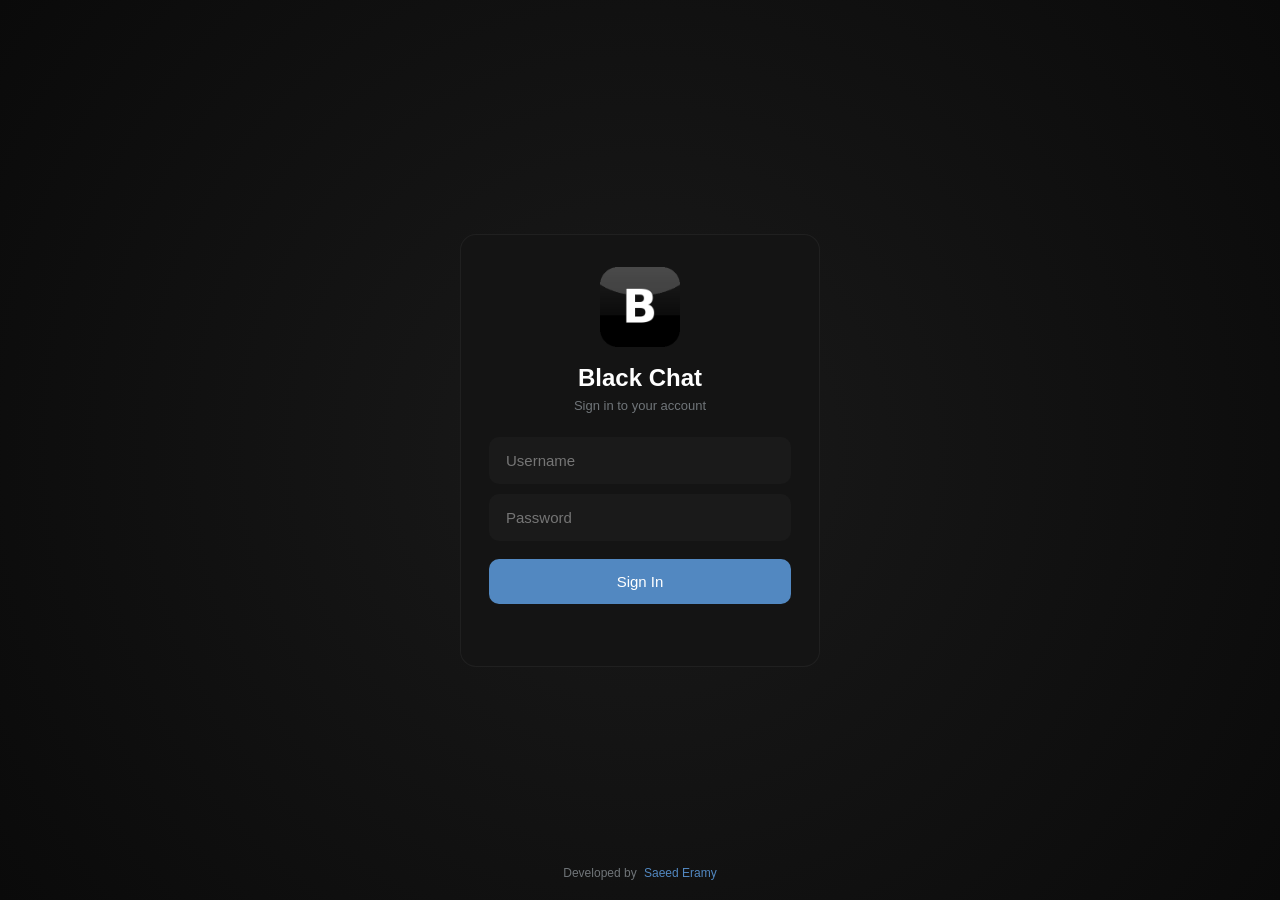
==== commit 7b30a00f: "Add files via upload" ====
--- a/templates/index.html
+++ b/templates/index.html
@@ -50,6 +50,10 @@
     <symbol id="i-switch-cam" viewBox="0 0 24 24"><path d="M9.4 10.5l4.77-8.26C13.47 2.09 12.75 2 12 2c-2.4 0-4.6.85-6.32 2.25l3.66 6.35.06-.1zM21.54 9c-.92-2.92-3.15-5.26-6-6.34L11.88 9h9.66zm.26 1h-7.49l.29.5 4.76 8.25C21 16.97 22 14.61 22 12c0-.69-.07-1.35-.2-2zM8.54 12l-3.9-6.75C3.01 7.03 2 9.39 2 12c0 .69.07 1.35.2 2h7.49l-1.15-2zm-6.08 3c.92 2.92 3.15 5.26 6 6.34L12.12 15H2.46zm11.27 0l-3.9 6.76c.7.15 1.42.24 2.17.24 2.4 0 4.6-.85 6.32-2.25l-3.66-6.35-.93 1.6z"/></symbol>
     <symbol id="i-mic-off" viewBox="0 0 24 24"><path d="M19 11h-1.7c0 .74-.16 1.43-.43 2.05l1.23 1.23c.56-.98.9-2.09.9-3.28zM15 11.16L9 5.18V5c0-1.66 1.34-3 3-3s3 1.34 3 3v6.16zM4.27 3L3 4.27l6.01 6.01V11c0 1.66 1.33 3 2.99 3 .22 0 .44-.03.65-.08l1.66 1.66c-.71.33-1.5.52-2.31.52-2.76 0-5.3-2.1-5.3-5.1H5c0 3.41 2.72 6.23 6 6.72V21h2v-3.28c.91-.13 1.77-.45 2.54-.9L19.73 21 21 19.73 4.27 3z"/></symbol>
     <symbol id="i-cam-off" viewBox="0 0 24 24"><path d="M21 6.5l-4 4V7c0-.55-.45-1-1-1H9.82L21 17.18V6.5zM3.27 2L2 3.27 4.73 6H4c-.55 0-1 .45-1 1v10c0 .55.45 1 1 1h12c.21 0 .39-.08.54-.18L19.73 21 21 19.73 3.27 2z"/></symbol>
+    <symbol id="i-video-msg" viewBox="0 0 24 24"><path d="M17 10.5V6c0-.55-.45-1-1-1H4c-.55 0-1 .45-1 1v12c0 .55.45 1 1 1h12c.55 0 1-.45 1-1v-4.5l4 4v-11l-4 4z"/></symbol>
+    <symbol id="i-key" viewBox="0 0 24 24"><path d="M12.65 10C11.83 7.67 9.61 6 7 6c-3.31 0-6 2.69-6 6s2.69 6 6 6c2.61 0 4.83-1.67 5.65-4H17v4h4v-4h2v-4H12.65zM7 14c-1.1 0-2-.9-2-2s.9-2 2-2 2 .9 2 2-.9 2-2 2z"/></symbol>
+    <symbol id="i-camera" viewBox="0 0 24 24"><path d="M9.4 10.5l4.77-8.26C13.47 2.09 12.75 2 12 2 6.48 2 2 6.48 2 12c0 5.52 4.48 10 10 10 5.52 0 10-4.48 10-10 0-2.96-1.29-5.62-3.34-7.46L13.91 12H22"/></symbol>
+    <symbol id="i-trash-can" viewBox="0 0 24 24"><path d="M6 19c0 1.1.9 2 2 2h8c1.1 0 2-.9 2-2V7H6v12zM19 4h-3.5l-1-1h-5l-1 1H5v2h14V4z"/></symbol>
 </svg>
 
 <!-- ============= LOGIN ============= -->
@@ -64,6 +68,10 @@
         <input type="password" id="login-password" placeholder="Password" autocomplete="current-password">
         <button id="login-btn" class="btn-primary">Sign In</button>
         <p id="login-error" class="login-error"></p>
+    </div>
+    <div class="login-footer">
+        <span>Developed by</span>
+        <strong>Saeed Eramy</strong>
     </div>
 </div>
 
@@ -167,7 +175,10 @@
                 <button id="send-btn" class="icon-btn primary" title="Send" style="display:none">
                     <svg><use href="#i-send"/></svg>
                 </button>
-                <button id="mic-btn" class="icon-btn" title="Voice message">
+                <button id="video-msg-btn" class="icon-btn" title="Video message">
+                    <svg><use href="#i-video-msg"/></svg>
+                </button>
+                <button id="mic-btn" class="icon-btn" title="Voice message (hold)">
                     <svg><use href="#i-mic"/></svg>
                 </button>
             </footer>
@@ -232,9 +243,23 @@
     <div id="lightbox-content"></div>
 </div>
 
+<!-- ============= VIDEO MESSAGE RECORDER ============= -->
+<div id="video-rec-modal" class="video-rec-modal" style="display:none">
+    <div class="video-rec-preview" id="video-rec-preview">
+        <video id="video-rec-preview-video" autoplay playsinline muted></video>
+    </div>
+    <div class="video-rec-info">
+        <div class="video-rec-timer" id="video-rec-timer">0:00</div>
+        <div class="video-rec-hint" id="video-rec-hint">Tap the red button to start recording</div>
+    </div>
+    <div class="video-rec-controls" id="video-rec-controls">
+        <!-- buttons inserted dynamically -->
+    </div>
+</div>
+
 <!-- ============= AUDIO ELEMENTS ============= -->
 <audio id="notif-sound" src="[data-uri]"></audio>
 
-<script src="/static/script.js?v=2.0.0"></script>
+<script src="/static/script.js?v=2.1.0"></script>
 </body>
 </html>
--- a/static/style.css
+++ b/static/style.css
@@ -63,9 +63,13 @@
    ============================================================ */
 #login-screen {
     width: 100%; height: 100%;
-    display: flex; align-items: center; justify-content: center;
+    display: flex;
+    flex-direction: column;
+    align-items: center;
+    justify-content: center;
     padding: 20px;
     background: radial-gradient(circle at center, #1a1a1a 0%, #0a0a0a 100%);
+    position: relative;
 }
 .login-box {
     width: 100%; max-width: 360px;
@@ -74,6 +78,21 @@
     border-radius: 16px;
     border: 1px solid var(--border);
     text-align: center;
+}
+.login-footer {
+    position: absolute;
+    bottom: 20px;
+    left: 0; right: 0;
+    text-align: center;
+    color: var(--text-3);
+    font-size: 12px;
+    pointer-events: none;
+    user-select: none;
+}
+.login-footer strong {
+    color: var(--accent);
+    font-weight: 500;
+    margin-left: 4px;
 }
 .login-logo { margin-bottom: 14px; }
 .login-logo img { border-radius: 16px; }
@@ -962,3 +981,311 @@
 }
 @keyframes spin { to { transform: rotate(360deg); } }
 .hidden { display: none !important; }
+
+/* ============================================================
+   PHASE 6: Profile + Voice Recording + Video Message + RTL
+   ============================================================ */
+
+/* ===== Profile (Telegram-style) ===== */
+.profile-modal-box {
+    padding: 0 !important;
+    overflow: hidden !important;
+}
+.profile-header {
+    background: linear-gradient(135deg, var(--accent), #2b5278);
+    padding: 24px 20px 80px 20px;
+    position: relative;
+    text-align: center;
+}
+.profile-avatar-large {
+    width: 120px;
+    height: 120px;
+    border-radius: 50%;
+    background: var(--bg-sidebar);
+    border: 4px solid var(--bg-sidebar);
+    display: inline-flex;
+    align-items: center;
+    justify-content: center;
+    font-size: 48px;
+    color: white;
+    overflow: hidden;
+    position: relative;
+    cursor: pointer;
+    transition: transform 0.15s;
+}
+.profile-avatar-large:hover { transform: scale(1.02); }
+.profile-avatar-large img {
+    width: 100%; height: 100%;
+    object-fit: cover;
+}
+.profile-avatar-overlay {
+    position: absolute;
+    inset: 0;
+    background: rgba(0,0,0,0.5);
+    display: flex;
+    align-items: center;
+    justify-content: center;
+    opacity: 0;
+    transition: opacity 0.15s;
+    border-radius: 50%;
+}
+.profile-avatar-large:hover .profile-avatar-overlay { opacity: 1; }
+.profile-avatar-overlay svg {
+    width: 36px; height: 36px;
+    fill: white;
+}
+.profile-name {
+    font-size: 22px;
+    font-weight: 500;
+    color: white;
+    margin: 12px 0 4px 0;
+}
+.profile-status {
+    font-size: 13px;
+    color: rgba(255,255,255,0.85);
+    margin: 0;
+}
+.profile-body {
+    padding: 16px 20px;
+    margin-top: -56px;
+    position: relative;
+    background: var(--bg-sidebar);
+    border-radius: 16px 16px 0 0;
+}
+.profile-row {
+    display: flex;
+    align-items: center;
+    gap: 14px;
+    padding: 12px 0;
+    border-bottom: 1px solid var(--border);
+    cursor: pointer;
+    transition: background 0.1s;
+    margin: 0 -10px;
+    padding-left: 10px;
+    padding-right: 10px;
+    border-radius: 8px;
+}
+.profile-row:last-child { border-bottom: none; }
+.profile-row:hover { background: var(--bg-hover); }
+.profile-row.danger { color: var(--red); }
+.profile-row.danger:hover { background: rgba(229,57,53,0.1); }
+.profile-row svg {
+    width: 22px; height: 22px;
+    fill: var(--accent);
+    flex-shrink: 0;
+}
+.profile-row.danger svg { fill: var(--red); }
+.profile-row-content { flex: 1; min-width: 0; }
+.profile-row-label {
+    font-size: 11px;
+    color: var(--text-3);
+    margin-bottom: 2px;
+    text-transform: uppercase;
+    letter-spacing: 0.3px;
+}
+.profile-row-value {
+    font-size: 14px;
+    color: var(--text);
+    white-space: nowrap;
+    overflow: hidden;
+    text-overflow: ellipsis;
+}
+
+/* ===== Voice Recording UI (Telegram-style) ===== */
+.recording-bar {
+    position: absolute;
+    inset: 0;
+    background: var(--bg-sidebar);
+    display: flex;
+    align-items: center;
+    gap: 12px;
+    padding: 0 14px;
+    z-index: 20;
+    animation: slideUpIn 0.18s ease;
+}
+@keyframes slideUpIn {
+    from { transform: translateY(10px); opacity: 0; }
+    to { transform: translateY(0); opacity: 1; }
+}
+.rec-indicator {
+    width: 10px; height: 10px;
+    background: var(--red);
+    border-radius: 50%;
+    flex-shrink: 0;
+    animation: pulseRec 1.2s infinite;
+}
+@keyframes pulseRec {
+    0%, 100% { opacity: 1; transform: scale(1); }
+    50% { opacity: 0.4; transform: scale(1.15); }
+}
+.rec-timer {
+    font-size: 15px;
+    font-weight: 500;
+    color: var(--text);
+    min-width: 50px;
+    font-variant-numeric: tabular-nums;
+}
+.rec-wave {
+    flex: 1;
+    height: 24px;
+    display: flex;
+    align-items: center;
+    gap: 2px;
+    overflow: hidden;
+}
+.rec-wave-bar {
+    flex: 1;
+    min-width: 2px;
+    background: var(--accent);
+    border-radius: 2px;
+    transition: height 0.1s;
+    opacity: 0.7;
+}
+.rec-action-btn {
+    width: 40px; height: 40px;
+    border-radius: 50%;
+    display: flex; align-items: center; justify-content: center;
+    color: white;
+    flex-shrink: 0;
+    transition: transform 0.1s;
+}
+.rec-action-btn:active { transform: scale(0.92); }
+.rec-action-btn.cancel { background: rgba(255,255,255,0.1); color: var(--text-2); }
+.rec-action-btn.pause { background: var(--orange); }
+.rec-action-btn.send { background: var(--accent); }
+.rec-action-btn svg { width: 22px; height: 22px; fill: currentColor; }
+.rec-action-btn.paused { background: var(--green); }
+
+.rec-status-label {
+    font-size: 12px;
+    color: var(--text-3);
+    margin-left: 8px;
+}
+
+/* ===== Video Message Recording Modal ===== */
+.video-rec-modal {
+    position: fixed;
+    inset: 0;
+    background: rgba(0,0,0,0.92);
+    z-index: 15500;
+    display: flex;
+    align-items: center;
+    justify-content: center;
+    flex-direction: column;
+    padding: 20px;
+}
+.video-rec-preview {
+    position: relative;
+    width: 280px;
+    height: 280px;
+    max-width: 80vw;
+    max-height: 80vw;
+    border-radius: 50%;
+    overflow: hidden;
+    background: #000;
+    border: 4px solid rgba(255,255,255,0.1);
+}
+.video-rec-preview video {
+    width: 100%; height: 100%;
+    object-fit: cover;
+    transform: scaleX(-1); /* mirror */
+}
+.video-rec-preview.recording {
+    border-color: var(--red);
+    box-shadow: 0 0 40px rgba(229,57,53,0.5);
+}
+.video-rec-info {
+    margin-top: 24px;
+    color: white;
+    text-align: center;
+}
+.video-rec-timer {
+    font-size: 24px;
+    font-weight: 500;
+    font-variant-numeric: tabular-nums;
+}
+.video-rec-hint {
+    font-size: 13px;
+    color: rgba(255,255,255,0.7);
+    margin-top: 6px;
+}
+.video-rec-controls {
+    display: flex;
+    gap: 20px;
+    margin-top: 30px;
+}
+.video-rec-btn {
+    width: 60px; height: 60px;
+    border-radius: 50%;
+    display: flex; align-items: center; justify-content: center;
+    color: white;
+    transition: transform 0.1s, background 0.1s;
+}
+.video-rec-btn:active { transform: scale(0.92); }
+.video-rec-btn.start { background: var(--red); }
+.video-rec-btn.stop { background: var(--green); }
+.video-rec-btn.cancel { background: rgba(255,255,255,0.1); }
+.video-rec-btn svg { width: 28px; height: 28px; fill: currentColor; }
+
+/* ===== Video message bubble (capsule) ===== */
+.video-msg-capsule {
+    width: 220px;
+    height: 220px;
+    border-radius: 50%;
+    overflow: hidden;
+    background: #000;
+    cursor: pointer;
+    position: relative;
+}
+.video-msg-capsule video {
+    width: 100%; height: 100%;
+    object-fit: cover;
+}
+.video-msg-capsule .play-overlay {
+    position: absolute;
+    inset: 0;
+    display: flex;
+    align-items: center;
+    justify-content: center;
+    background: rgba(0,0,0,0.3);
+    pointer-events: none;
+    opacity: 0;
+    transition: opacity 0.15s;
+}
+.video-msg-capsule:hover .play-overlay { opacity: 1; }
+.video-msg-capsule .play-overlay svg {
+    width: 48px; height: 48px;
+    fill: white;
+    background: rgba(0,0,0,0.5);
+    border-radius: 50%;
+    padding: 12px;
+    box-sizing: content-box;
+}
+
+/* ===== RTL Improvements ===== */
+[dir="rtl"] .sidebar { border-right: none; border-left: 1px solid var(--border); }
+[dir="rtl"] .chat-item.active::before { left: auto; right: 0; }
+[dir="rtl"] .chat-item-time { margin-left: 0; margin-right: auto; }
+[dir="rtl"] .chat-item-badge { margin-left: 0; margin-right: auto; }
+[dir="rtl"] .bubble-reply { border-left: none; border-right: 2px solid var(--accent); }
+[dir="rtl"] .pinned-bar-line { margin-right: 0; }
+[dir="rtl"] .reply-bar-content { border-left: none; border-right: 2px solid var(--accent); padding-left: 0; padding-right: 8px; }
+[dir="rtl"] .bubble .meta { float: left; margin-left: 0; margin-right: 8px; }
+[dir="rtl"] .msg-row.out .bubble { border-bottom-right-radius: var(--radius-bubble); border-bottom-left-radius: 6px; }
+[dir="rtl"] .msg-row.in .bubble { border-bottom-left-radius: var(--radius-bubble); border-bottom-right-radius: 6px; }
+[dir="rtl"] .msg-row.same.last-in-group.out .bubble { border-bottom-right-radius: var(--radius-bubble); border-bottom-left-radius: 6px; }
+[dir="rtl"] .msg-row.same.last-in-group.in .bubble { border-bottom-left-radius: var(--radius-bubble); border-bottom-right-radius: 6px; }
+[dir="rtl"] .scroll-bottom-btn { right: auto; left: 18px; }
+[dir="rtl"] .fab { right: auto; left: 18px; }
+[dir="rtl"] .call-local-video { right: auto; left: 16px; }
+[dir="rtl"] .back-btn svg { transform: scaleX(-1); }
+[dir="rtl"] .lightbox-close { right: auto; left: 16px; }
+
+/* Persian-friendly font fallback */
+body, button, input, textarea {
+    font-family: -apple-system, BlinkMacSystemFont, 'SF Pro Display', 'Segoe UI',
+                 'Vazirmatn', 'Vazir', 'Tahoma', Roboto, sans-serif;
+}
+
+/* Compose composer area needs to be relative for recording-bar overlay */
+.composer { position: relative; }
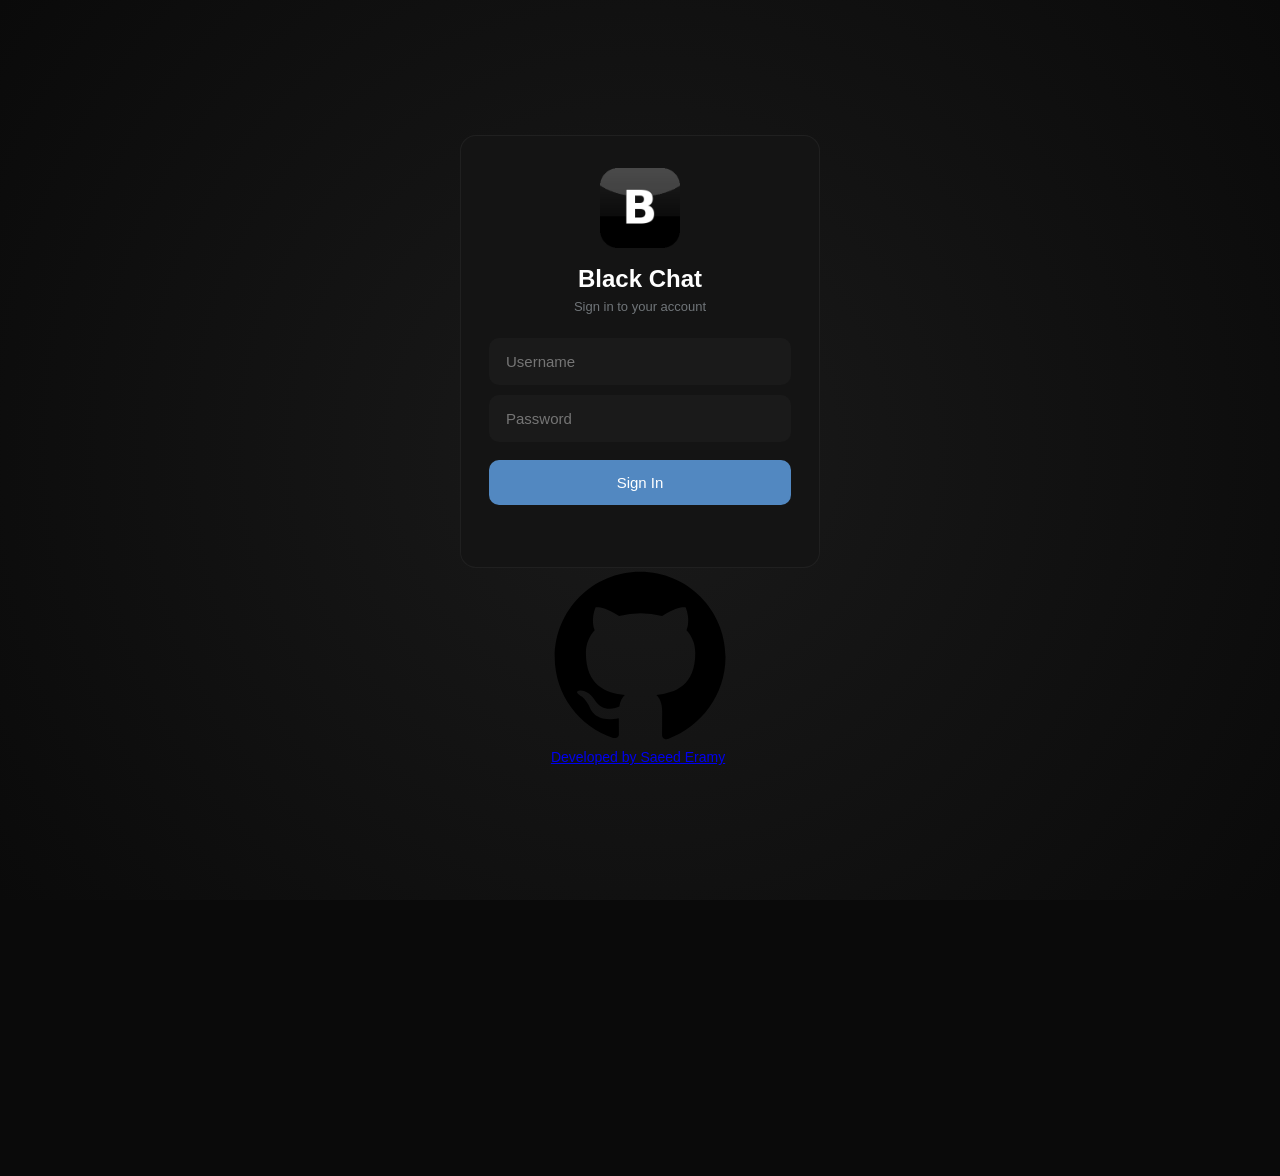
==== commit 782e0af2: "v2.0.0" ====
--- a/templates/index.html
+++ b/templates/index.html
@@ -11,7 +11,7 @@
     <link rel="apple-touch-icon" href="/static/icon-192.png">
     <link rel="icon" type="image/png" sizes="32x32" href="/static/favicon-32.png">
     <title>Black Chat</title>
-    <link rel="stylesheet" href="/static/style.css?v=2.0.0">
+    <link rel="stylesheet" href="/static/style.css?v=2.2.0">
 </head>
 <body>
 
@@ -57,7 +57,7 @@
 </svg>
 
 <!-- ============= LOGIN ============= -->
-<div id="login-screen" class="screen">
+<div id="login-screen" class="screen bh-login">
     <div class="login-box">
         <div class="login-logo">
             <img src="/static/icon-192.png" alt="Black Chat" width="80" height="80">
@@ -69,9 +69,11 @@
         <button id="login-btn" class="btn-primary">Sign In</button>
         <p id="login-error" class="login-error"></p>
     </div>
-    <div class="login-footer">
-        <span>Developed by</span>
-        <strong>Saeed Eramy</strong>
+    <div class="bh-signature">
+        <a href="https://github.com/saeederamy" target="_blank" rel="noopener">
+            <svg viewBox="0 0 24 24"><path d="M12 .5C5.65.5.5 5.65.5 12c0 5.07 3.29 9.37 7.86 10.89.58.1.79-.25.79-.55 0-.27-.01-1.16-.02-2.11-3.2.7-3.87-1.36-3.87-1.36-.53-1.32-1.3-1.68-1.3-1.68-1.05-.71.08-.7.08-.7 1.16.08 1.78 1.2 1.78 1.2 1.04 1.79 2.72 1.27 3.38.97.11-.76.41-1.27.74-1.56-2.55-.29-5.24-1.27-5.24-5.66 0-1.25.45-2.27 1.18-3.07-.12-.29-.51-1.47.11-3.06 0 0 .97-.31 3.18 1.17a11 11 0 015.79 0c2.21-1.48 3.18-1.17 3.18-1.17.62 1.59.23 2.77.11 3.06.74.8 1.18 1.82 1.18 3.07 0 4.4-2.69 5.37-5.25 5.65.42.36.79 1.07.79 2.17 0 1.57-.01 2.83-.01 3.22 0 .31.21.66.8.55C20.21 21.37 23.5 17.07 23.5 12 23.5 5.65 18.35.5 12 .5z"/></svg>
+            Developed by Saeed Eramy
+        </a>
     </div>
 </div>
 
@@ -204,6 +206,9 @@
     <button data-action="settings"><svg><use href="#i-settings"/></svg><span>Settings</span></button>
     <button data-action="admin" id="menu-admin" style="display:none"><svg><use href="#i-shield"/></svg><span>Admin Panel</span></button>
     <button data-action="logout" class="danger"><svg><use href="#i-logout"/></svg><span>Logout</span></button>
+    <div class="menu-signature">
+        <a href="https://github.com/saeederamy" target="_blank" rel="noopener">Developed by Saeed Eramy</a>
+    </div>
 </div>
 
 <!-- ============= CHAT MENU (chat header more button) ============= -->
@@ -216,6 +221,29 @@
 <!-- ============= MODAL: Generic ============= -->
 <div id="modal-overlay" class="modal-overlay" style="display:none">
     <div id="modal-box" class="modal-box"></div>
+</div>
+
+<!-- ============= PROFILE PANE (Telegram-style slide-in panel) ============= -->
+<div id="profile-pane">
+    <div class="profile-pane-header">
+        <button class="profile-pane-close" onclick="closeProfilePane()">
+            <svg><use href="#i-close"/></svg>
+        </button>
+        <div class="profile-pane-avatar-wrap">
+            <div class="profile-pane-avatar" id="profile-pane-avatar">?</div>
+            <h2 class="profile-pane-name" id="profile-pane-name">—</h2>
+            <p class="profile-pane-status" id="profile-pane-status"></p>
+        </div>
+    </div>
+    <div class="profile-pane-body">
+        <div class="profile-pane-info" id="profile-pane-info"></div>
+        <div class="media-tabs" id="media-tabs">
+            <div class="media-tab active" data-mtab="media">Media <span class="media-tab-count" id="mtab-count-media">0</span></div>
+            <div class="media-tab" data-mtab="files">Files <span class="media-tab-count" id="mtab-count-files">0</span></div>
+            <div class="media-tab" data-mtab="voice">Voice <span class="media-tab-count" id="mtab-count-voice">0</span></div>
+        </div>
+        <div class="media-content" id="media-content"></div>
+    </div>
 </div>
 
 <!-- ============= MODAL: Call ============= -->
@@ -260,6 +288,6 @@
 <!-- ============= AUDIO ELEMENTS ============= -->
 <audio id="notif-sound" src="[data-uri]"></audio>
 
-<script src="/static/script.js?v=2.1.0"></script>
+<script src="/static/script.js?v=2.2.0"></script>
 </body>
 </html>
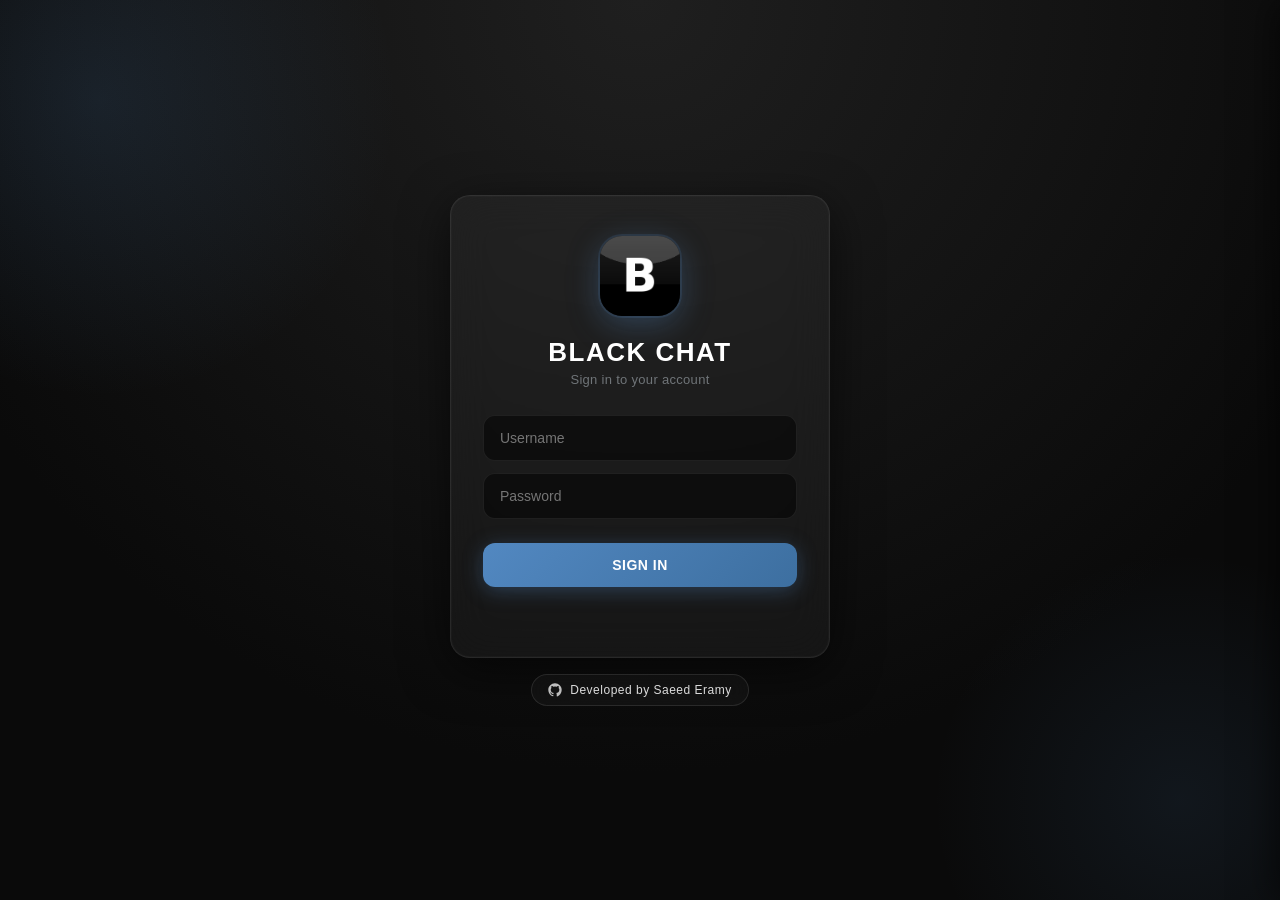
==== commit e795ca6d: "v3.0.0" ====
--- a/templates/index.html
+++ b/templates/index.html
@@ -11,7 +11,7 @@
     <link rel="apple-touch-icon" href="/static/icon-192.png">
     <link rel="icon" type="image/png" sizes="32x32" href="/static/favicon-32.png">
     <title>Black Chat</title>
-    <link rel="stylesheet" href="/static/style.css?v=2.2.0">
+    <link rel="stylesheet" href="/static/style.css?v=2.3.0">
 </head>
 <body>
 
@@ -214,8 +214,13 @@
 <!-- ============= CHAT MENU (chat header more button) ============= -->
 <div id="chat-menu" class="dropdown-menu" style="display:none">
     <button data-action="search"><svg><use href="#i-search"/></svg><span>Search</span></button>
-    <button data-action="info" id="chat-menu-info"><svg><use href="#i-users"/></svg><span>Group info</span></button>
+    <button data-action="manage-group" id="chat-menu-manage" style="display:none"><svg><use href="#i-users"/></svg><span>Manage group</span></button>
     <button data-action="clear" class="danger"><svg><use href="#i-trash"/></svg><span>Clear history</span></button>
+    <button data-action="block" id="chat-menu-block" style="display:none"><svg><use href="#i-shield"/></svg><span>Block user</span></button>
+    <button data-action="unblock" id="chat-menu-unblock" style="display:none" class="danger"><svg><use href="#i-shield"/></svg><span>Unblock user</span></button>
+    <button data-action="leave-group" id="chat-menu-leave" style="display:none" class="danger"><svg><use href="#i-logout"/></svg><span>Leave group</span></button>
+    <button data-action="delete-group" id="chat-menu-delgroup" style="display:none" class="danger"><svg><use href="#i-trash"/></svg><span>Delete group</span></button>
+    <button data-action="delete-dm" id="chat-menu-deldm" style="display:none" class="danger"><svg><use href="#i-trash"/></svg><span>Delete chat</span></button>
 </div>
 
 <!-- ============= MODAL: Generic ============= -->
@@ -288,6 +293,6 @@
 <!-- ============= AUDIO ELEMENTS ============= -->
 <audio id="notif-sound" src="[data-uri]"></audio>
 
-<script src="/static/script.js?v=2.2.0"></script>
+<script src="/static/script.js?v=2.3.0"></script>
 </body>
 </html>
--- a/static/style.css
+++ b/static/style.css
@@ -1289,3 +1289,670 @@
 
 /* Compose composer area needs to be relative for recording-bar overlay */
 .composer { position: relative; }
+
+/* ============================================================
+   PHASE 7: Auto RTL per element + Login overhaul + Profile pane
+   ============================================================ */
+
+/* Auto RTL on individual elements (when dir="rtl" is set on them) */
+.bubble .text[dir="rtl"] { text-align: right; }
+.bubble .text[dir="ltr"] { text-align: left; }
+.composer textarea[dir="rtl"] { text-align: right; direction: rtl; }
+.composer textarea[dir="ltr"] { text-align: left; direction: ltr; }
+.chat-item-name[dir="rtl"], .chat-item-name[dir="ltr"] { direction: inherit; }
+
+/* Make sure meta (time + ticks) doesn't break RTL text */
+.bubble .text[dir="rtl"] + .meta { float: left; margin-left: 0; margin-right: 8px; }
+.bubble .text[dir="ltr"] + .meta { float: right; margin-right: 0; margin-left: 8px; }
+
+/* ============================================================
+   Login page — Black Hub style (glassmorphism + neon glow)
+   ============================================================ */
+#login-screen.bh-login {
+    position: relative;
+    background: radial-gradient(circle at 50% 0%, #1f1f1f 0%, #0a0a0a 70%) !important;
+    overflow: hidden;
+}
+/* Animated background glow */
+#login-screen.bh-login::before {
+    content: '';
+    position: absolute;
+    width: 600px; height: 600px;
+    background: radial-gradient(circle, rgba(82,136,193,0.15) 0%, transparent 70%);
+    top: -200px; left: -200px;
+    animation: bgFloat1 12s ease-in-out infinite;
+    pointer-events: none;
+}
+#login-screen.bh-login::after {
+    content: '';
+    position: absolute;
+    width: 500px; height: 500px;
+    background: radial-gradient(circle, rgba(82,136,193,0.1) 0%, transparent 70%);
+    bottom: -150px; right: -150px;
+    animation: bgFloat2 14s ease-in-out infinite;
+    pointer-events: none;
+}
+@keyframes bgFloat1 {
+    0%, 100% { transform: translate(0, 0) scale(1); }
+    50% { transform: translate(80px, 60px) scale(1.1); }
+}
+@keyframes bgFloat2 {
+    0%, 100% { transform: translate(0, 0) scale(1); }
+    50% { transform: translate(-60px, -40px) scale(1.15); }
+}
+
+.bh-login .login-box {
+    position: relative;
+    z-index: 10;
+    background: rgba(255, 255, 255, 0.04);
+    backdrop-filter: blur(20px);
+    -webkit-backdrop-filter: blur(20px);
+    border: 1px solid rgba(255, 255, 255, 0.08);
+    border-radius: 20px;
+    box-shadow: 0 12px 48px rgba(0, 0, 0, 0.6), 0 0 0 1px rgba(255,255,255,0.02) inset;
+    padding: 40px 32px;
+    width: 100%;
+    max-width: 380px;
+    text-align: center;
+    animation: loginIn 0.5s cubic-bezier(0.16, 1, 0.3, 1);
+}
+@keyframes loginIn {
+    from { opacity: 0; transform: translateY(20px) scale(0.96); }
+    to   { opacity: 1; transform: translateY(0) scale(1); }
+}
+.bh-login .login-logo img {
+    border-radius: 22px;
+    box-shadow: 0 8px 32px rgba(82,136,193,0.35), 0 0 0 2px rgba(82,136,193,0.15);
+}
+.bh-login .login-title {
+    margin: 18px 0 4px 0;
+    font-size: 26px;
+    font-weight: 700;
+    letter-spacing: 1.5px;
+    text-transform: uppercase;
+    background: linear-gradient(135deg, #ffffff 0%, #5288c1 100%);
+    -webkit-background-clip: text;
+    -webkit-text-fill-color: transparent;
+    background-clip: text;
+}
+.bh-login .login-subtitle {
+    color: var(--text-3);
+    font-size: 13px;
+    margin: 0 0 28px 0;
+    letter-spacing: 0.3px;
+}
+.bh-login .login-box input {
+    width: 100%;
+    background: rgba(0,0,0,0.5);
+    border: 1px solid rgba(255,255,255,0.08);
+    border-radius: 12px;
+    padding: 14px 16px;
+    margin-bottom: 12px;
+    font-size: 14px;
+    color: var(--text);
+    transition: 0.25s;
+}
+.bh-login .login-box input:focus {
+    border-color: var(--accent);
+    box-shadow: 0 0 0 3px rgba(82,136,193,0.15), 0 0 20px rgba(82,136,193,0.2);
+    background: rgba(0,0,0,0.6);
+}
+.bh-login .btn-primary {
+    width: 100%;
+    background: linear-gradient(135deg, var(--accent) 0%, #3d6fa0 100%);
+    color: white;
+    padding: 14px;
+    border-radius: 12px;
+    font-size: 14px;
+    font-weight: 600;
+    letter-spacing: 0.5px;
+    text-transform: uppercase;
+    margin-top: 12px;
+    transition: 0.25s;
+    box-shadow: 0 4px 20px rgba(82,136,193,0.35);
+}
+.bh-login .btn-primary:hover {
+    transform: translateY(-1px);
+    box-shadow: 0 8px 28px rgba(82,136,193,0.5);
+}
+.bh-login .btn-primary:active { transform: translateY(0); }
+.bh-login .login-error { min-height: 18px; }
+
+/* Developer signature — bottom of login */
+.bh-signature {
+    position: absolute;
+    bottom: 24px;
+    left: 0; right: 0;
+    text-align: center;
+    z-index: 5;
+}
+.bh-signature a {
+    color: var(--text-3);
+    font-size: 11px;
+    letter-spacing: 0.5px;
+    text-decoration: none;
+    transition: 0.2s;
+    display: inline-flex;
+    align-items: center;
+    gap: 6px;
+    padding: 6px 12px;
+    border-radius: 20px;
+    border: 1px solid transparent;
+}
+.bh-signature a:hover {
+    color: var(--accent);
+    border-color: rgba(82,136,193,0.2);
+    background: rgba(82,136,193,0.05);
+}
+.bh-signature svg {
+    width: 14px; height: 14px;
+    fill: currentColor;
+    opacity: 0.7;
+}
+
+/* Tiny in-app footer signature (in main menu) */
+.menu-signature {
+    padding: 10px 14px;
+    margin-top: 6px;
+    border-top: 1px solid var(--border);
+    text-align: center;
+    font-size: 11px;
+    color: var(--text-3);
+}
+.menu-signature a {
+    color: var(--text-2);
+    text-decoration: none;
+    transition: 0.2s;
+}
+.menu-signature a:hover { color: var(--accent); }
+
+/* ============================================================
+   PHASE 7: Reaction picker (4 fixed emojis) + reactions on bubbles
+   ============================================================ */
+.reaction-picker {
+    position: fixed;
+    background: var(--bg-sidebar);
+    border: 1px solid var(--border-2);
+    border-radius: 30px;
+    padding: 6px 10px;
+    display: flex;
+    gap: 4px;
+    z-index: 10001;
+    box-shadow: 0 12px 36px rgba(0,0,0,0.65);
+    animation: pickIn 0.18s cubic-bezier(0.175, 0.885, 0.32, 1.275);
+}
+@keyframes pickIn {
+    from { transform: scale(0.7); opacity: 0; }
+    to { transform: scale(1); opacity: 1; }
+}
+.reaction-picker button {
+    width: 38px; height: 38px;
+    border-radius: 50%;
+    display: flex; align-items: center; justify-content: center;
+    font-size: 22px;
+    transition: transform 0.15s, background 0.15s;
+    background: transparent;
+}
+.reaction-picker button:hover {
+    background: var(--bg-hover);
+    transform: scale(1.2);
+}
+.reaction-picker button:active { transform: scale(0.95); }
+
+/* ============================================================
+   PHASE 7: Profile slide-out pane (Telegram-style with media tabs)
+   ============================================================ */
+#profile-pane {
+    position: fixed;
+    top: 0; right: 0; bottom: 0;
+    width: 380px;
+    max-width: 100%;
+    background: var(--bg-sidebar);
+    border-left: 1px solid var(--border);
+    z-index: 8000;
+    display: flex;
+    flex-direction: column;
+    transform: translateX(100%);
+    transition: transform 0.28s cubic-bezier(0.22, 1, 0.36, 1);
+    box-shadow: -8px 0 32px rgba(0, 0, 0, 0.5);
+}
+#profile-pane.open { transform: translateX(0); }
+[dir="rtl"] #profile-pane { right: auto; left: 0; border-left: none; border-right: 1px solid var(--border); transform: translateX(-100%); }
+[dir="rtl"] #profile-pane.open { transform: translateX(0); }
+
+@media (max-width: 768px) {
+    #profile-pane { width: 100%; }
+}
+
+.profile-pane-header {
+    padding: 0;
+    background: linear-gradient(180deg, #2b5278 0%, #1f3a5e 100%);
+    color: white;
+    position: relative;
+    text-align: center;
+    overflow: hidden;
+}
+.profile-pane-close {
+    position: absolute;
+    top: 12px;
+    left: 12px;
+    width: 40px; height: 40px;
+    border-radius: 50%;
+    display: flex; align-items: center; justify-content: center;
+    background: rgba(0,0,0,0.25);
+    color: white;
+    z-index: 5;
+    transition: 0.15s;
+}
+.profile-pane-close:hover { background: rgba(0,0,0,0.45); }
+.profile-pane-close svg { width: 22px; height: 22px; fill: currentColor; }
+[dir="rtl"] .profile-pane-close { left: auto; right: 12px; }
+
+.profile-pane-body {
+    flex: 1;
+    overflow-y: auto;
+    overflow-x: hidden;
+}
+
+.profile-pane-avatar-wrap {
+    padding: 36px 20px 26px 20px;
+    text-align: center;
+}
+.profile-pane-avatar {
+    width: 120px; height: 120px;
+    border-radius: 50%;
+    background: var(--accent);
+    margin: 0 auto;
+    display: flex;
+    align-items: center;
+    justify-content: center;
+    font-size: 52px;
+    color: white;
+    overflow: hidden;
+    border: 4px solid rgba(255,255,255,0.1);
+    box-shadow: 0 8px 24px rgba(0,0,0,0.3);
+}
+.profile-pane-avatar img { width: 100%; height: 100%; object-fit: cover; }
+.profile-pane-name {
+    color: white;
+    font-size: 22px;
+    font-weight: 500;
+    margin: 14px 0 4px 0;
+}
+.profile-pane-status {
+    color: rgba(255,255,255,0.75);
+    font-size: 13px;
+    margin: 0;
+}
+
+.profile-pane-info {
+    padding: 16px;
+    background: var(--bg-sidebar);
+}
+.profile-pane-info-row {
+    display: flex;
+    align-items: center;
+    gap: 14px;
+    padding: 12px 6px;
+    border-bottom: 1px solid var(--border);
+    cursor: pointer;
+    transition: background 0.12s;
+    border-radius: 8px;
+}
+.profile-pane-info-row:hover { background: var(--bg-hover); }
+.profile-pane-info-row:last-child { border-bottom: none; }
+.profile-pane-info-row svg { width: 22px; height: 22px; fill: var(--accent); flex-shrink: 0; }
+.profile-pane-info-row.danger svg { fill: var(--red); }
+.profile-pane-info-row.danger { color: var(--red); }
+.profile-pane-info-content { flex: 1; min-width: 0; }
+.profile-pane-info-label { font-size: 11px; color: var(--text-3); text-transform: uppercase; letter-spacing: 0.3px; }
+.profile-pane-info-value { font-size: 14px; color: var(--text); margin-top: 2px; word-break: break-word; }
+
+/* Media tabs */
+.media-tabs {
+    display: flex;
+    border-top: 1px solid var(--border);
+    background: var(--bg-sidebar);
+    position: sticky;
+    top: 0;
+    z-index: 2;
+}
+.media-tab {
+    flex: 1;
+    padding: 12px 8px;
+    text-align: center;
+    color: var(--text-3);
+    font-size: 13px;
+    font-weight: 500;
+    cursor: pointer;
+    transition: 0.15s;
+    border-bottom: 2px solid transparent;
+}
+.media-tab:hover { color: var(--text); }
+.media-tab.active {
+    color: var(--accent);
+    border-bottom-color: var(--accent);
+}
+.media-tab-count {
+    display: inline-block;
+    margin-left: 6px;
+    background: var(--bg-input);
+    color: var(--text-3);
+    padding: 1px 8px;
+    border-radius: 10px;
+    font-size: 11px;
+}
+.media-tab.active .media-tab-count {
+    background: var(--accent-soft);
+    color: var(--accent);
+}
+
+.media-content {
+    padding: 8px;
+    min-height: 200px;
+}
+.media-grid {
+    display: grid;
+    grid-template-columns: repeat(3, 1fr);
+    gap: 2px;
+}
+.media-grid-item {
+    position: relative;
+    aspect-ratio: 1 / 1;
+    background: var(--bg-input);
+    border-radius: 4px;
+    overflow: hidden;
+    cursor: pointer;
+}
+.media-grid-item img,
+.media-grid-item video {
+    width: 100%; height: 100%;
+    object-fit: cover;
+}
+.media-grid-item.video::after {
+    content: '▶';
+    position: absolute;
+    inset: 0;
+    display: flex;
+    align-items: center;
+    justify-content: center;
+    background: rgba(0,0,0,0.35);
+    color: white;
+    font-size: 20px;
+    text-shadow: 0 2px 6px rgba(0,0,0,0.6);
+}
+.media-list-item {
+    display: flex;
+    align-items: center;
+    gap: 10px;
+    padding: 10px;
+    cursor: pointer;
+    border-bottom: 1px solid var(--border);
+    transition: background 0.12s;
+    border-radius: 8px;
+}
+.media-list-item:hover { background: var(--bg-hover); }
+.media-list-icon {
+    width: 42px; height: 42px;
+    border-radius: 50%;
+    background: var(--accent);
+    color: white;
+    display: flex;
+    align-items: center;
+    justify-content: center;
+    flex-shrink: 0;
+}
+.media-list-icon svg { width: 20px; height: 20px; fill: currentColor; }
+.media-list-meta { flex: 1; min-width: 0; }
+.media-list-name {
+    font-size: 13px;
+    font-weight: 500;
+    white-space: nowrap;
+    overflow: hidden;
+    text-overflow: ellipsis;
+}
+.media-list-sub { font-size: 11px; color: var(--text-3); margin-top: 1px; }
+.media-empty {
+    padding: 40px 20px;
+    text-align: center;
+    color: var(--text-3);
+    font-size: 13px;
+}
+
+/* ============================================================
+   PHASE 8: Selection mode + Swipe-to-reply + Login redo + more
+   ============================================================ */
+
+/* Selection toolbar (sticky on top of chat) */
+.selection-toolbar {
+    display: flex;
+    align-items: center;
+    gap: 6px;
+    padding: 8px 12px;
+    background: var(--bg-sidebar);
+    border-bottom: 1px solid var(--border);
+    flex-shrink: 0;
+    z-index: 10;
+    animation: slideDown 0.2s ease;
+}
+@keyframes slideDown {
+    from { transform: translateY(-100%); }
+    to { transform: translateY(0); }
+}
+.selection-toolbar .sel-count {
+    flex: 1;
+    font-size: 14px;
+    font-weight: 500;
+}
+body.selection-mode .msg-row { cursor: pointer; }
+body.selection-mode .msg-row .bubble {
+    transition: outline 0.12s, background 0.12s;
+}
+body.selection-mode .msg-row.selected .bubble {
+    outline: 2px solid var(--accent);
+    box-shadow: 0 0 0 4px var(--accent-soft);
+}
+body.selection-mode .msg-row::after {
+    content: '';
+    position: absolute;
+    inset: 0;
+    pointer-events: none;
+}
+
+/* Swipe-to-reply visual feedback */
+.msg-row.swiping .bubble {
+    transition: transform 0.05s linear;
+}
+.swipe-reply-indicator {
+    position: absolute;
+    top: 50%;
+    transform: translateY(-50%);
+    width: 36px; height: 36px;
+    border-radius: 50%;
+    background: var(--bg-hover);
+    display: flex; align-items: center; justify-content: center;
+    color: var(--accent);
+    opacity: 0;
+    pointer-events: none;
+    transition: opacity 0.15s, transform 0.15s;
+}
+.msg-row.in .swipe-reply-indicator { left: 8px; }
+.msg-row.out .swipe-reply-indicator { right: 8px; }
+.swipe-reply-indicator svg { width: 20px; height: 20px; fill: currentColor; }
+.swipe-reply-indicator.show { opacity: 1; }
+.swipe-reply-indicator.active {
+    background: var(--accent);
+    color: white;
+    transform: translateY(-50%) scale(1.15);
+}
+
+/* ============================================================
+   Login redo: Black Hub style — signature BELOW box, white text
+   ============================================================ */
+#login-screen.bh-login {
+    flex-direction: column;
+}
+#login-screen.bh-login .login-box {
+    margin-bottom: 16px;
+}
+/* Override the title gradient → keep white only (no blue tint) */
+.bh-login .login-title {
+    background: none !important;
+    -webkit-text-fill-color: white !important;
+    color: white;
+}
+/* Move signature directly below login-box, not at the bottom corner */
+.bh-login .bh-signature {
+    position: static;
+    margin-top: 0;
+    z-index: 10;
+}
+.bh-login .bh-signature a {
+    color: rgba(255,255,255,0.85);
+    border: 1px solid rgba(255,255,255,0.1);
+    background: rgba(255,255,255,0.03);
+    padding: 8px 16px;
+    border-radius: 24px;
+    font-size: 12px;
+    letter-spacing: 0.5px;
+    text-decoration: none;
+    transition: 0.2s;
+    display: inline-flex; align-items: center; gap: 8px;
+    backdrop-filter: blur(10px);
+}
+.bh-login .bh-signature a:hover {
+    color: white;
+    background: rgba(255,255,255,0.08);
+    border-color: rgba(255,255,255,0.25);
+    transform: translateY(-2px);
+}
+.bh-login .bh-signature a svg {
+    fill: currentColor;
+    opacity: 0.85;
+}
+
+/* ============================================================
+   Group owner badge + members list in chat header status
+   ============================================================ */
+.owner-badge {
+    display: inline-block;
+    background: var(--orange);
+    color: white;
+    font-size: 9px;
+    font-weight: 700;
+    padding: 1px 5px;
+    border-radius: 4px;
+    margin-left: 4px;
+    text-transform: uppercase;
+    letter-spacing: 0.3px;
+    vertical-align: middle;
+}
+
+/* ============================================================
+   Blocked user UI
+   ============================================================ */
+.blocked-banner {
+    text-align: center;
+    padding: 20px;
+    background: rgba(229, 57, 53, 0.1);
+    color: var(--red);
+    border-radius: 12px;
+    margin: 12px;
+    font-size: 14px;
+}
+.composer.disabled {
+    opacity: 0.4;
+    pointer-events: none;
+}
+
+/* ============================================================
+   Mention (@username) highlight
+   ============================================================ */
+.bubble .mention {
+    color: var(--accent);
+    font-weight: 500;
+    cursor: pointer;
+    text-decoration: none;
+}
+.msg-row.out .bubble .mention {
+    color: #b3d4f5;
+    font-weight: 500;
+}
+.bubble .mention:hover {
+    text-decoration: underline;
+}
+.bubble .mention.self {
+    background: var(--accent-soft);
+    padding: 0 4px;
+    border-radius: 4px;
+}
+
+/* Mention autocomplete dropdown */
+.mention-dropdown {
+    position: absolute;
+    bottom: 100%;
+    left: 8px;
+    right: 8px;
+    background: var(--bg-sidebar);
+    border: 1px solid var(--border-2);
+    border-radius: 12px;
+    max-height: 240px;
+    overflow-y: auto;
+    z-index: 100;
+    box-shadow: 0 -8px 24px rgba(0,0,0,0.5);
+    margin-bottom: 4px;
+}
+.mention-item {
+    display: flex;
+    align-items: center;
+    gap: 10px;
+    padding: 8px 12px;
+    cursor: pointer;
+    transition: background 0.12s;
+}
+.mention-item:hover, .mention-item.active {
+    background: var(--bg-hover);
+}
+.mention-item .avatar {
+    width: 32px; height: 32px;
+    font-size: 13px;
+}
+.mention-item-name { flex: 1; font-size: 14px; }
+
+/* ============================================================
+   System notification toast (in-app, slides in from top)
+   ============================================================ */
+.notif-toast {
+    position: fixed;
+    top: 16px; left: 50%;
+    transform: translateX(-50%) translateY(-120%);
+    background: var(--bg-sidebar);
+    border: 1px solid var(--border-2);
+    border-radius: 12px;
+    padding: 10px 14px;
+    display: flex; align-items: center; gap: 10px;
+    z-index: 12000;
+    max-width: 380px;
+    min-width: 280px;
+    box-shadow: 0 12px 36px rgba(0,0,0,0.55);
+    cursor: pointer;
+    transition: transform 0.3s cubic-bezier(0.22, 1, 0.36, 1);
+}
+.notif-toast.show { transform: translateX(-50%) translateY(0); }
+.notif-toast .avatar {
+    width: 36px; height: 36px;
+    flex-shrink: 0;
+    font-size: 14px;
+}
+.notif-toast-body { flex: 1; min-width: 0; }
+.notif-toast-title {
+    font-weight: 600;
+    font-size: 13px;
+    white-space: nowrap; overflow: hidden; text-overflow: ellipsis;
+}
+.notif-toast-text {
+    font-size: 12px;
+    color: var(--text-2);
+    margin-top: 2px;
+    white-space: nowrap; overflow: hidden; text-overflow: ellipsis;
+}
